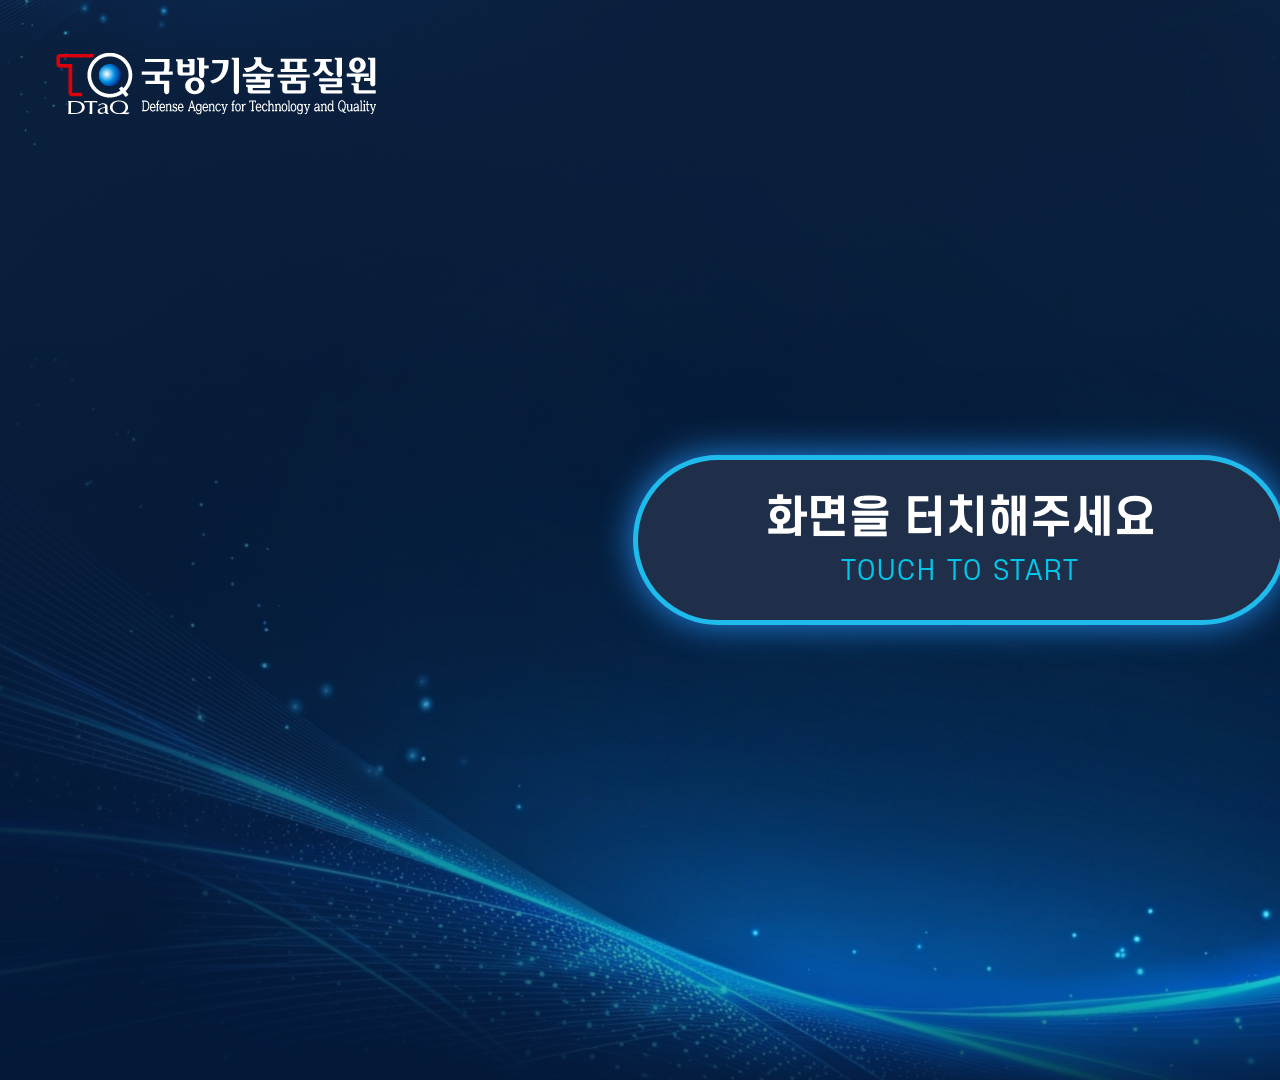
==== htdocs/index.html @ 65c1517c "update 261104 3" ====
<!DOCTYPE html>
<html lang="ko">
<head>
    <meta charset="UTF-8">
    <meta name="viewport" content="width=device-width, initial-scale=1.0">
    <title>국방기술품질원 - 직원 정보 검색 System</title>

    <!-- Stylesheets -->
    <link rel="stylesheet" href="include/css/common.css">
    <link rel="stylesheet" href="include/css/index.css?v=20261103-employee">

    <!-- JavaScript Libraries -->
    <script src="include/js/lib/jquery.min.js"></script>
    <script src="include/js/lib/hangul.js"></script>
    <script src="include/js/lib/swiper-bundle.min.js"></script>
    <script src="include/js/comm.js"></script>
    <script src="include/js/index.js?v=20261104-led"></script>
    <script src="include/js/business.js?v=20261104-led"></script>
    <script src="include/js/kiosk.js"></script>
    <link rel="stylesheet" href="include/css/kiosk.css">
    <link rel="stylesheet" href="include/css/business.css">
    <script src="include/js/led-bridge.js?v=20261104-wep"></script>
</head>
<body>

    <div class="main_cont">

        <!-- Hidden Global Input to sync search query across views -->
        <input type="hidden" id="global-search-input" value="">

        <!-- ============================================================
             SCREEN 1: LANDING PAGE (0.png)
             ============================================================ -->
        <section id="page-standby" class="page-container active" aria-label="대기화면">
            <button id="standby-start" type="button">
                <span class="standby-title">화면을 터치해주세요</span>
                <span class="standby-subtitle" lang="en">TOUCH TO START</span>
            </button>
            <div id="welcome-screen" hidden aria-label="웰컴화면">
                <div class="welcome-content">
                    <p class="welcome-subtitle" lang="en"></p>
                    <h1 class="welcome-title"></h1>
                    <p class="welcome-message"></p>
                </div>
                <div class="welcome-schedule">
                    <p class="welcome-schedule-title"></p>
                    <p class="welcome-schedule-text"></p>
                </div>
            </div>
        </section>
        <div id="page-landing" class="page-container">
            <!-- Top Header Logo -->
            <div class="landing-header">
                <div class="header-brand">
                    <img src="images/img_logo.png" alt="국방기술품질원" class="brand-logo-img">
                </div>
            </div>

            <!-- Central Title -->
            <div class="landing-title-box">
                <h1 class="landing-title">원하시는 검색을 선택해주세요.</h1>
            </div>

            <!-- 3 Feature Cards -->
            <div class="landing-cards-wrap">
                <!-- Card 1: Employee Search -->
                <div class="card-item" id="card-emp-search">
                    <div class="card-info">
                        <h2 class="card-title">직원 정보 검색</h2>
                        <p class="card-desc">성명 · 부서 · 담당업무로<br>검색합니다.</p>
                    </div>
                    <div class="card-img-wrap">
                        <img src="images/0_img_1.png" alt="직원 정보 검색">
                    </div>
                </div>

                <!-- Card 2: Main Project Search -->
                <div class="card-item" id="card-proj-search">
                    <div class="card-info">
                        <h2 class="card-title">주요 사업 검색</h2>
                        <p class="card-desc">주요사업 · 진행 현황을<br>검색합니다.</p>
                    </div>
                    <div class="card-img-wrap">
                        <img src="images/0_img_2.png" alt="주요 사업 검색">
                    </div>
                </div>

                <!-- Card 3: AI Search -->
                <div class="card-item" id="card-ai-search">
                    <div class="card-info">
                        <h2 class="card-title">AI 검색</h2>
                        <p class="card-desc">AI가 함께 원하는 정보를<br>찾습니다.</p>
                    </div>
                    <div class="card-img-wrap">
                        <img src="images/0_img_3.png" alt="AI 검색">
                    </div>
                </div>
            </div>
        </div>


        <!-- ============================================================
             SCREEN 2: SEARCH INPUT MODE PAGE WITH VIRTUAL KEYBOARD (A-2, A-3)
             ============================================================ -->
        <div id="page-search" class="page-container">
            <!-- App Header -->
            <header class="app-header">
                <div class="header-brand">
                    <img src="images/img_logo.png" alt="국방기술품질원" class="brand-logo-img">
                </div>
                <h2 class="header-title">직원 정보 검색</h2>
                <button class="btn-home">
                    <img src="images/ico_home.svg" alt="처음으로" class="btn-home-icon">
                    처음으로
                </button>
            </header>

            <!-- Body Grid -->
            <div class="page-content-wrapper">
                <!-- Left Main Section (Search Guide + Keyboard) -->
                <div class="main-section">
                    <div class="search-guide-box">
                        <h2 class="search-guide-title" id="search-guide-title"><span>성명, 사번, 부서명</span>으로 검색하세요</h2>
                        <p class="search-guide-sub" id="search-guide-sub">부서를 선택하시면 <span>부서별 검색</span>을 하실 수 있습니다.</p>
                    </div>

                    <!-- Floating Dark Virtual Keyboard -->
                    <div class="virtual-keyboard-modal">
                        <div class="vk-close-btn" id="vk-close-btn-search">✕</div>

                        <!-- Row 1: Numbers -->
                        <div class="vk-row vk-row-1">
                            <button class="vk-key" data-key="1">1</button>
                            <button class="vk-key" data-key="2">2</button>
                            <button class="vk-key" data-key="3">3</button>
                            <button class="vk-key" data-key="4">4</button>
                            <button class="vk-key" data-key="5">5</button>
                            <button class="vk-key" data-key="6">6</button>
                            <button class="vk-key" data-key="7">7</button>
                            <button class="vk-key" data-key="8">8</button>
                            <button class="vk-key" data-key="9">9</button>
                            <button class="vk-key" data-key="0">0</button>
                        </div>

                        <!-- Row 2: Korean Row 1 -->
                        <div class="vk-row vk-row-2">
                            <button class="vk-key" data-key="ㅂ">ㅂ</button>
                            <button class="vk-key" data-key="ㅈ">ㅈ</button>
                            <button class="vk-key" data-key="ㄷ">ㄷ</button>
                            <button class="vk-key" data-key="ㄱ">ㄱ</button>
                            <button class="vk-key" data-key="ㅅ">ㅅ</button>
                            <button class="vk-key" data-key="ㅛ">ㅛ</button>
                            <button class="vk-key" data-key="ㅕ">ㅕ</button>
                            <button class="vk-key" data-key="ㅑ">ㅑ</button>
                            <button class="vk-key" data-key="ㅐ">ㅐ</button>
                            <button class="vk-key" data-key="ㅔ">ㅔ</button>
                        </div>

                        <!-- Row 3: Korean Row 2 -->
                        <div class="vk-row vk-row-3">
                            <button class="vk-key" data-key="ㅁ">ㅁ</button>
                            <button class="vk-key" data-key="ㄴ">ㄴ</button>
                            <button class="vk-key" data-key="ㅇ">ㅇ</button>
                            <button class="vk-key" data-key="ㄹ">ㄹ</button>
                            <button class="vk-key" data-key="ㅎ">ㅎ</button>
                            <button class="vk-key" data-key="ㅗ">ㅗ</button>
                            <button class="vk-key" data-key="ㅓ">ㅓ</button>
                            <button class="vk-key" data-key="ㅏ">ㅏ</button>
                            <button class="vk-key" data-key="ㅣ">ㅣ</button>
                        </div>

                        <!-- Row 4: Korean Row 3 + Backspace -->
                        <div class="vk-row vk-row-4">
                            <button class="vk-key" data-key="ㅋ">ㅋ</button>
                            <button class="vk-key" data-key="ㅌ">ㅌ</button>
                            <button class="vk-key" data-key="ㅊ">ㅊ</button>
                            <button class="vk-key" data-key="ㅍ">ㅍ</button>
                            <button class="vk-key" data-key="ㅠ">ㅠ</button>
                            <button class="vk-key" data-key="ㅜ">ㅜ</button>
                            <button class="vk-key" data-key="ㅡ">ㅡ</button>
                            <button class="vk-key btn-vk-delete" data-action="delete">
                                <img src="images/keyboard_search_clear.svg" alt="" class="vk-key-icon"> 지우기
                            </button>
                        </div>

                        <!-- Row 5: Double consonants + Search -->
                        <div class="vk-row vk-row-5 vk-row-5-ko">
                            <button class="vk-key wide-key btn-vk-lang" id="vk-lang-toggle-1">한/영</button>
                            <button class="vk-key" data-key="ㅃ">ㅃ</button>
                            <button class="vk-key" data-key="ㅉ">ㅉ</button>
                            <button class="vk-key" data-key="ㄸ">ㄸ</button>
                            <button class="vk-key" data-key="ㄲ">ㄲ</button>
                            <button class="vk-key" data-key="ㅆ">ㅆ</button>
                            <button class="vk-key" data-key="ㅒ">ㅒ</button>
                            <button class="vk-key" data-key="ㅖ">ㅖ</button>
                            <button class="vk-key btn-vk-search" data-action="search">
                                <img src="images/keyboard_search_icon.svg" alt="" class="vk-key-icon"> 검색
                            </button>
                        </div>

                        <!-- Row 5 (English): Lang + Symbols/Space + Search -->
                        <div class="vk-row vk-row-5 vk-row-5-en" style="display: none;">
                            <button class="vk-key wide-key btn-vk-lang">한/영</button>
                            <button class="vk-key" data-key=".">.</button>
                            <button class="vk-key" data-key="-">-</button>
                            <button class="vk-key btn-vk-space" data-key=" ">SPACE</button>
                            <button class="vk-key" data-key="@">@</button>
                            <button class="vk-key" data-key="_">_</button>
                            <button class="vk-key btn-vk-search" data-action="search">
                                <img src="images/keyboard_search_icon.svg" alt="" class="vk-key-icon"> 검색
                            </button>
                        </div>
                    </div>
                </div>

                <!-- Right Sidebar Section -->
                <div class="sidebar-section">
                    <!-- Search Input Box -->
                    <div class="search-box-wrap trigger-keyboard-mode">
                        <input type="text" class="sync-search-input" value="" placeholder="성명, 사번, 부서명으로 검색하세요">
                        <button class="btn-search-clear" onclick="event.stopPropagation(); clearSearchInput();">
                            <img src="images/search_bt_clear.svg" alt="지우기" class="clear-icon">
                        </button>
                        <button class="btn-search-trigger" onclick="event.stopPropagation(); openSearchKeyboard(this);">
                            <img src="images/ico_search.svg" alt="검색" class="search-icon">
                        </button>
                    </div>

                    <!-- Custom Department Dropdown (A-2-bt.png) -->
                    <div class="dept-dropdown-container">
                        <div class="dept-dropdown-header">
                            <span class="dept-dropdown-selected">전체부서</span>
                            <div class="dept-dropdown-btn">
                                <img src="images/ico_chevron_down.svg" class="icon-chevron" alt="선택">
                            </div>
                        </div>
                        <div class="dept-dropdown-list-wrap">
                            <div class="dept-dropdown-item active" data-dept="ALL">전체부서</div>
                            <div class="dept-dropdown-item" data-dept="원장실">원장실</div>
                            <div class="dept-dropdown-item" data-dept="감사실">감사실</div>
                            <div class="dept-dropdown-item" data-dept="(부설)국방기술진흥연구소">(부설)국방기술진흥연구소</div>
                            <div class="dept-dropdown-item" data-dept="안전혁신실">안전혁신실</div>
                            <div class="dept-dropdown-item" data-dept="법무실">법무실</div>
                            <div class="dept-dropdown-item" data-dept="정책기획부">정책기획부</div>
                            <div class="dept-dropdown-item" data-dept="정책기획실">정책기획실</div>
                            <div class="dept-dropdown-item" data-dept="조직인사실">조직인사실</div>
                            <div class="dept-dropdown-item" data-dept="계획예산실">계획예산실</div>
                            <div class="dept-dropdown-item" data-dept="대외협력실">대외협력실</div>
                            <div class="dept-dropdown-item" data-dept="경영관리부">경영관리부</div>
                            <div class="dept-dropdown-item" data-dept="총무복지팀">총무복지팀</div>
                            <div class="dept-dropdown-item" data-dept="재무회계팀">재무회계팀</div>
                            <div class="dept-dropdown-item" data-dept="건설자산팀">건설자산팀</div>
                            <div class="dept-dropdown-item" data-dept="시설관리팀">시설관리팀</div>
                            <div class="dept-dropdown-item" data-dept="정보보안안전부">정보보안안전부</div>
                            <div class="dept-dropdown-item" data-dept="정보체계팀">정보체계팀</div>
                            <div class="dept-dropdown-item" data-dept="정보보안팀">정보보안팀</div>
                            <div class="dept-dropdown-item" data-dept="안전보건팀">안전보건팀</div>
                            <div class="dept-dropdown-item" data-dept="기술연구본부">기술연구본부</div>
                            <div class="dept-dropdown-item" data-dept="기술기획실">기술기획실</div>
                            <div class="dept-dropdown-item" data-dept="표준연구실">표준연구실</div>
                            <div class="dept-dropdown-item" data-dept="첨단미래기술센터">첨단미래기술센터</div>
                            <div class="dept-dropdown-item" data-dept="방위산업기술보호센터">방위산업기술보호센터</div>
                            <div class="dept-dropdown-item" data-dept="국방신뢰성연구센터">국방신뢰성연구센터</div>
                            <div class="dept-dropdown-item" data-dept="국방종합시험센터">국방종합시험센터</div>
                            <div class="dept-dropdown-item" data-dept="품질연구본부">품질연구본부</div>
                            <div class="dept-dropdown-item" data-dept="품질기획실">품질기획실</div>
                            <div class="dept-dropdown-item" data-dept="대군기술지원실">대군기술지원실</div>
                            <div class="dept-dropdown-item" data-dept="성능개량연구실">성능개량연구실</div>
                            <div class="dept-dropdown-item" data-dept="공급망관리연구실">공급망관리연구실</div>
                            <div class="dept-dropdown-item" data-dept="체계지원단">체계지원단</div>
                            <div class="dept-dropdown-item" data-dept="지휘정찰센터">지휘정찰센터</div>
                            <div class="dept-dropdown-item" data-dept="기동화력센터">기동화력센터</div>
                            <div class="dept-dropdown-item" data-dept="유도탄약센터">유도탄약센터</div>
                            <div class="dept-dropdown-item" data-dept="함정센터">함정센터</div>
                            <div class="dept-dropdown-item" data-dept="항공센터">항공센터</div>
                            <div class="dept-dropdown-item" data-dept="감항인증연구센터">감항인증연구센터</div>
                        </div>
                    </div>

                    <!-- Organization Tree Card -->
                    <div class="org-tree-card">
                        <div class="org-tree-title">조직도</div>
                        <div class="org-tree-content">
                            <!-- Root Node -->
                            <div class="tree-root-item active" data-dept="ALL">
                                <img src="images/ico_org_1.svg" class="tree-root-icon" alt="">
                                <span class="tree-root-text">국방기술품질원</span>
                            </div>
                            <!-- Direct units under 원장 (Terminates here) -->
                            <div class="tree-branch-group">
                                <div class="tree-leaf-item" data-dept="원장실">
                                    <span class="tree-line"></span>
                                    <img src="images/ico_org_3.svg" class="tree-node-icon" alt="">
                                    <span class="tree-text">원장실</span>
                                </div>
                                <div class="tree-leaf-item" data-dept="감사실">
                                    <span class="tree-line"></span>
                                    <img src="images/ico_org_3.svg" class="tree-node-icon" alt="">
                                    <span class="tree-text">감사실</span>
                                </div>
                                <div class="tree-leaf-item" data-dept="(부설)국방기술진흥연구소">
                                    <span class="tree-line"></span>
                                    <img src="images/ico_org_3.svg" class="tree-node-icon" alt="">
                                    <span class="tree-text">(부설)국방기술진흥연구소</span>
                                </div>
                                <div class="tree-leaf-item" data-dept="안전혁신실">
                                    <span class="tree-line"></span>
                                    <img src="images/ico_org_3.svg" class="tree-node-icon" alt="">
                                    <span class="tree-text">안전혁신실</span>
                                </div>
                                <div class="tree-leaf-item" data-dept="법무실">
                                    <span class="tree-line"></span>
                                    <img src="images/ico_org_3.svg" class="tree-node-icon" alt="">
                                    <span class="tree-text">법무실</span>
                                </div>
                            </div>

                            <!-- 정책기획부 (Top-level separate) -->
                            <div class="tree-folder-node expanded">
                                <div class="tree-folder-header" data-dept="정책기획부">
                                    <span class="tree-toggle-arrow">▼</span>
                                    <img src="images/ico_org_2.svg" class="tree-node-icon" alt="">
                                    <span class="tree-text">정책기획부</span>
                                </div>
                                <div class="tree-folder-children">
                                    <div class="tree-leaf-item" data-dept="정책기획실">
                                        <span class="tree-line"></span>
                                        <img src="images/ico_org_3.svg" class="tree-node-icon" alt="">
                                        <span class="tree-text">정책기획실</span>
                                    </div>
                                    <div class="tree-leaf-item" data-dept="조직인사실">
                                        <span class="tree-line"></span>
                                        <img src="images/ico_org_3.svg" class="tree-node-icon" alt="">
                                        <span class="tree-text">조직인사실</span>
                                    </div>
                                    <div class="tree-leaf-item" data-dept="계획예산실">
                                        <span class="tree-line"></span>
                                        <img src="images/ico_org_3.svg" class="tree-node-icon" alt="">
                                        <span class="tree-text">계획예산실</span>
                                    </div>
                                    <div class="tree-leaf-item" data-dept="대외협력실">
                                        <span class="tree-line"></span>
                                        <img src="images/ico_org_3.svg" class="tree-node-icon" alt="">
                                        <span class="tree-text">대외협력실</span>
                                    </div>
                                </div>
                            </div>

                            <!-- 경영관리부 (Top-level separate) -->
                            <div class="tree-folder-node expanded">
                                <div class="tree-folder-header" data-dept="경영관리부">
                                    <span class="tree-toggle-arrow">▼</span>
                                    <img src="images/ico_org_2.svg" class="tree-node-icon" alt="">
                                    <span class="tree-text">경영관리부</span>
                                </div>
                                <div class="tree-folder-children">
                                    <div class="tree-leaf-item" data-dept="총무복지팀">
                                        <span class="tree-line"></span>
                                        <img src="images/ico_org_3.svg" class="tree-node-icon" alt="">
                                        <span class="tree-text">총무복지팀</span>
                                    </div>
                                    <div class="tree-leaf-item" data-dept="재무회계팀">
                                        <span class="tree-line"></span>
                                        <img src="images/ico_org_3.svg" class="tree-node-icon" alt="">
                                        <span class="tree-text">재무회계팀</span>
                                    </div>
                                    <div class="tree-leaf-item" data-dept="건설자산팀">
                                        <span class="tree-line"></span>
                                        <img src="images/ico_org_3.svg" class="tree-node-icon" alt="">
                                        <span class="tree-text">건설자산팀</span>
                                    </div>
                                    <div class="tree-leaf-item" data-dept="시설관리팀">
                                        <span class="tree-line"></span>
                                        <img src="images/ico_org_3.svg" class="tree-node-icon" alt="">
                                        <span class="tree-text">시설관리팀</span>
                                    </div>
                                </div>
                            </div>

                            <!-- 정보보안안전부 (Top-level separate) -->
                            <div class="tree-folder-node expanded">
                                <div class="tree-folder-header" data-dept="정보보안안전부">
                                    <span class="tree-toggle-arrow">▼</span>
                                    <img src="images/ico_org_2.svg" class="tree-node-icon" alt="">
                                    <span class="tree-text">정보보안안전부</span>
                                </div>
                                <div class="tree-folder-children">
                                    <div class="tree-leaf-item" data-dept="정보체계팀">
                                        <span class="tree-line"></span>
                                        <img src="images/ico_org_3.svg" class="tree-node-icon" alt="">
                                        <span class="tree-text">정보체계팀</span>
                                    </div>
                                    <div class="tree-leaf-item" data-dept="정보보안팀">
                                        <span class="tree-line"></span>
                                        <img src="images/ico_org_3.svg" class="tree-node-icon" alt="">
                                        <span class="tree-text">정보보안팀</span>
                                    </div>
                                    <div class="tree-leaf-item" data-dept="안전보건팀">
                                        <span class="tree-line"></span>
                                        <img src="images/ico_org_3.svg" class="tree-node-icon" alt="">
                                        <span class="tree-text">안전보건팀</span>
                                    </div>
                                </div>
                            </div>

                            <!-- 기술연구본부 (Top-level separate) -->
                            <div class="tree-folder-node expanded">
                                <div class="tree-folder-header" data-dept="기술연구본부">
                                    <span class="tree-toggle-arrow">▼</span>
                                    <img src="images/ico_org_2.svg" class="tree-node-icon" alt="">
                                    <span class="tree-text">기술연구본부</span>
                                </div>
                                <div class="tree-folder-children">
                                    <div class="tree-leaf-item" data-dept="기술기획실">
                                        <span class="tree-line"></span>
                                        <img src="images/ico_org_3.svg" class="tree-node-icon" alt="">
                                        <span class="tree-text">기술기획실</span>
                                    </div>
                                    <div class="tree-leaf-item" data-dept="표준연구실">
                                        <span class="tree-line"></span>
                                        <img src="images/ico_org_3.svg" class="tree-node-icon" alt="">
                                        <span class="tree-text">표준연구실</span>
                                    </div>

                                    <!-- 첨단미래기술센터 -->
                                    <div class="tree-folder-node expanded">
                                        <div class="tree-folder-header" data-dept="첨단미래기술센터">
                                            <span class="tree-toggle-arrow">▼</span>
                                            <img src="images/ico_org_2.svg" class="tree-node-icon" alt="">
                                            <span class="tree-text">첨단미래기술센터</span>
                                        </div>
                                        <div class="tree-folder-children">
                                            <div class="tree-leaf-item" data-dept="우주위성팀">
                                                <span class="tree-line"></span>
                                                <img src="images/ico_org_3.svg" class="tree-node-icon" alt="">
                                                <span class="tree-text">우주위성팀</span>
                                            </div>
                                            <div class="tree-leaf-item" data-dept="지능SW팀">
                                                <span class="tree-line"></span>
                                                <img src="images/ico_org_3.svg" class="tree-node-icon" alt="">
                                                <span class="tree-text">지능SW팀</span>
                                            </div>
                                            <div class="tree-leaf-item" data-dept="첨단기술팀">
                                                <span class="tree-line"></span>
                                                <img src="images/ico_org_3.svg" class="tree-node-icon" alt="">
                                                <span class="tree-text">첨단기술팀</span>
                                            </div>
                                        </div>
                                    </div>

                                    <!-- 방위산업기술보호센터 -->
                                    <div class="tree-folder-node expanded">
                                        <div class="tree-folder-header" data-dept="방위산업기술보호센터">
                                            <span class="tree-toggle-arrow">▼</span>
                                            <img src="images/ico_org_2.svg" class="tree-node-icon" alt="">
                                            <span class="tree-text">방위산업기술보호센터</span>
                                        </div>
                                        <div class="tree-folder-children">
                                            <div class="tree-leaf-item" data-dept="기술통제연구팀">
                                                <span class="tree-line"></span>
                                                <img src="images/ico_org_3.svg" class="tree-node-icon" alt="">
                                                <span class="tree-text">기술통제연구팀</span>
                                            </div>
                                            <div class="tree-leaf-item" data-dept="기술침해분석팀">
                                                <span class="tree-line"></span>
                                                <img src="images/ico_org_3.svg" class="tree-node-icon" alt="">
                                                <span class="tree-text">기술침해분석팀</span>
                                            </div>
                                            <div class="tree-leaf-item" data-dept="기술보호조사팀">
                                                <span class="tree-line"></span>
                                                <img src="images/ico_org_3.svg" class="tree-node-icon" alt="">
                                                <span class="tree-text">기술보호조사팀</span>
                                            </div>
                                        </div>
                                    </div>

                                    <!-- 국방신뢰성연구센터 -->
                                    <div class="tree-folder-node expanded">
                                        <div class="tree-folder-header" data-dept="국방신뢰성연구센터">
                                            <span class="tree-toggle-arrow">▼</span>
                                            <img src="images/ico_org_2.svg" class="tree-node-icon" alt="">
                                            <span class="tree-text">국방신뢰성연구센터</span>
                                        </div>
                                        <div class="tree-folder-children">
                                            <div class="tree-leaf-item" data-dept="RAM분석팀">
                                                <span class="tree-line"></span>
                                                <img src="images/ico_org_3.svg" class="tree-node-icon" alt="">
                                                <span class="tree-text">RAM분석팀</span>
                                            </div>
                                            <div class="tree-leaf-item" data-dept="신뢰성시험분석팀">
                                                <span class="tree-line"></span>
                                                <img src="images/ico_org_3.svg" class="tree-node-icon" alt="">
                                                <span class="tree-text">신뢰성시험분석팀</span>
                                            </div>
                                            <div class="tree-leaf-item" data-dept="유도탄수명분석팀">
                                                <span class="tree-line"></span>
                                                <img src="images/ico_org_3.svg" class="tree-node-icon" alt="">
                                                <span class="tree-text">유도탄수명분석팀</span>
                                            </div>
                                            <div class="tree-leaf-item" data-dept="이화학시험분석팀">
                                                <span class="tree-line"></span>
                                                <img src="images/ico_org_3.svg" class="tree-node-icon" alt="">
                                                <span class="tree-text">이화학시험분석팀</span>
                                            </div>
                                        </div>
                                    </div>

                                    <!-- 국방종합시험센터 -->
                                    <div class="tree-folder-node expanded">
                                        <div class="tree-folder-header" data-dept="국방종합시험센터">
                                            <span class="tree-toggle-arrow">▼</span>
                                            <img src="images/ico_org_2.svg" class="tree-node-icon" alt="">
                                            <span class="tree-text">국방종합시험센터</span>
                                        </div>
                                        <div class="tree-folder-children">
                                            <div class="tree-leaf-item" data-dept="안전기획팀">
                                                <span class="tree-line"></span>
                                                <img src="images/ico_org_3.svg" class="tree-node-icon" alt="">
                                                <span class="tree-text">안전기획팀</span>
                                            </div>
                                            <div class="tree-leaf-item" data-dept="시험평가1팀">
                                                <span class="tree-line"></span>
                                                <img src="images/ico_org_3.svg" class="tree-node-icon" alt="">
                                                <span class="tree-text">시험평가1팀</span>
                                            </div>
                                            <div class="tree-leaf-item" data-dept="시험평가2팀">
                                                <span class="tree-line"></span>
                                                <img src="images/ico_org_3.svg" class="tree-node-icon" alt="">
                                                <span class="tree-text">시험평가2팀</span>
                                            </div>
                                            <div class="tree-leaf-item" data-dept="시험평가3팀">
                                                <span class="tree-line"></span>
                                                <img src="images/ico_org_3.svg" class="tree-node-icon" alt="">
                                                <span class="tree-text">시험평가3팀</span>
                                            </div>
                                        </div>
                                    </div>
                                </div>
                            </div>

                            <!-- 품질연구본부 (Top-level separate) -->
                            <div class="tree-folder-node expanded">
                                <div class="tree-folder-header" data-dept="품질연구본부">
                                    <span class="tree-toggle-arrow">▼</span>
                                    <img src="images/ico_org_2.svg" class="tree-node-icon" alt="">
                                    <span class="tree-text">품질연구본부</span>
                                </div>
                                <div class="tree-folder-children">
                                    <div class="tree-leaf-item" data-dept="품질기획실">
                                        <span class="tree-line"></span>
                                        <img src="images/ico_org_3.svg" class="tree-node-icon" alt="">
                                        <span class="tree-text">품질기획실</span>
                                    </div>
                                    <div class="tree-leaf-item" data-dept="대군기술지원실">
                                        <span class="tree-line"></span>
                                        <img src="images/ico_org_3.svg" class="tree-node-icon" alt="">
                                        <span class="tree-text">대군기술지원실</span>
                                    </div>
                                    <div class="tree-leaf-item" data-dept="성능개량연구실">
                                        <span class="tree-line"></span>
                                        <img src="images/ico_org_3.svg" class="tree-node-icon" alt="">
                                        <span class="tree-text">성능개량연구실</span>
                                    </div>
                                    <div class="tree-leaf-item" data-dept="공급망관리연구실">
                                        <span class="tree-line"></span>
                                        <img src="images/ico_org_3.svg" class="tree-node-icon" alt="">
                                        <span class="tree-text">공급망관리연구실</span>
                                    </div>
                                    <div class="tree-leaf-item" data-dept="체계지원단">
                                        <span class="tree-line"></span>
                                        <img src="images/ico_org_3.svg" class="tree-node-icon" alt="">
                                        <span class="tree-text">체계지원단</span>
                                    </div>

                                    <!-- 지휘정찰센터 -->
                                    <div class="tree-folder-node expanded">
                                        <div class="tree-folder-header" data-dept="지휘정찰센터">
                                            <span class="tree-toggle-arrow">▼</span>
                                            <img src="images/ico_org_2.svg" class="tree-node-icon" alt="">
                                            <span class="tree-text">지휘정찰센터</span>
                                        </div>
                                        <div class="tree-folder-children">
                                            <div class="tree-leaf-item" data-dept="우주지휘통신팀">
                                                <span class="tree-line"></span>
                                                <img src="images/ico_org_3.svg" class="tree-node-icon" alt="">
                                                <span class="tree-text">우주지휘통신팀</span>
                                            </div>
                                            <div class="tree-leaf-item" data-dept="감시정찰팀">
                                                <span class="tree-line"></span>
                                                <img src="images/ico_org_3.svg" class="tree-node-icon" alt="">
                                                <span class="tree-text">감시정찰팀</span>
                                            </div>
                                            <div class="tree-leaf-item" data-dept="전자광학팀">
                                                <span class="tree-line"></span>
                                                <img src="images/ico_org_3.svg" class="tree-node-icon" alt="">
                                                <span class="tree-text">전자광학팀</span>
                                            </div>
                                            <div class="tree-leaf-item" data-dept="통합전자팀">
                                                <span class="tree-line"></span>
                                                <img src="images/ico_org_3.svg" class="tree-node-icon" alt="">
                                                <span class="tree-text">통합전자팀</span>
                                            </div>
                                            <div class="tree-leaf-item" data-dept="첨단전력팀">
                                                <span class="tree-line"></span>
                                                <img src="images/ico_org_3.svg" class="tree-node-icon" alt="">
                                                <span class="tree-text">첨단전력팀</span>
                                            </div>
                                        </div>
                                    </div>

                                    <!-- 기동화력센터 -->
                                    <div class="tree-folder-node expanded">
                                        <div class="tree-folder-header" data-dept="기동화력센터">
                                            <span class="tree-toggle-arrow">▼</span>
                                            <img src="images/ico_org_2.svg" class="tree-node-icon" alt="">
                                            <span class="tree-text">기동화력센터</span>
                                        </div>
                                        <div class="tree-folder-children">
                                            <div class="tree-leaf-item" data-dept="전차팀">
                                                <span class="tree-line"></span>
                                                <img src="images/ico_org_3.svg" class="tree-node-icon" alt="">
                                                <span class="tree-text">전차팀</span>
                                            </div>
                                            <div class="tree-leaf-item" data-dept="장갑차팀">
                                                <span class="tree-line"></span>
                                                <img src="images/ico_org_3.svg" class="tree-node-icon" alt="">
                                                <span class="tree-text">장갑차팀</span>
                                            </div>
                                            <div class="tree-leaf-item" data-dept="화력장비팀">
                                                <span class="tree-line"></span>
                                                <img src="images/ico_org_3.svg" class="tree-node-icon" alt="">
                                                <span class="tree-text">화력장비팀</span>
                                            </div>
                                            <div class="tree-leaf-item" data-dept="지상장비팀">
                                                <span class="tree-line"></span>
                                                <img src="images/ico_org_3.svg" class="tree-node-icon" alt="">
                                                <span class="tree-text">지상장비팀</span>
                                            </div>
                                            <div class="tree-leaf-item" data-dept="지상장비부품팀">
                                                <span class="tree-line"></span>
                                                <img src="images/ico_org_3.svg" class="tree-node-icon" alt="">
                                                <span class="tree-text">지상장비부품팀</span>
                                            </div>
                                        </div>
                                    </div>

                                    <!-- 유도탄약센터 -->
                                    <div class="tree-folder-node expanded">
                                        <div class="tree-folder-header" data-dept="유도탄약센터">
                                            <span class="tree-toggle-arrow">▼</span>
                                            <img src="images/ico_org_2.svg" class="tree-node-icon" alt="">
                                            <span class="tree-text">유도탄약센터</span>
                                        </div>
                                        <div class="tree-folder-children">
                                            <div class="tree-leaf-item" data-dept="지상유도무기팀">
                                                <span class="tree-line"></span>
                                                <img src="images/ico_org_3.svg" class="tree-node-icon" alt="">
                                                <span class="tree-text">지상유도무기팀</span>
                                            </div>
                                            <div class="tree-leaf-item" data-dept="해상유도무기팀">
                                                <span class="tree-line"></span>
                                                <img src="images/ico_org_3.svg" class="tree-node-icon" alt="">
                                                <span class="tree-text">해상유도무기팀</span>
                                            </div>
                                            <div class="tree-leaf-item" data-dept="공중유도무기팀">
                                                <span class="tree-line"></span>
                                                <img src="images/ico_org_3.svg" class="tree-node-icon" alt="">
                                                <span class="tree-text">공중유도무기팀</span>
                                            </div>
                                        </div>
                                    </div>

                                    <!-- 함정센터 -->
                                    <div class="tree-folder-node expanded">
                                        <div class="tree-folder-header" data-dept="함정센터">
                                            <span class="tree-toggle-arrow">▼</span>
                                            <img src="images/ico_org_2.svg" class="tree-node-icon" alt="">
                                            <span class="tree-text">함정센터</span>
                                        </div>
                                        <div class="tree-folder-children">
                                            <div class="tree-leaf-item" data-dept="전투함팀">
                                                <span class="tree-line"></span>
                                                <img src="images/ico_org_3.svg" class="tree-node-icon" alt="">
                                                <span class="tree-text">전투함팀</span>
                                            </div>
                                            <div class="tree-leaf-item" data-dept="잠수함팀">
                                                <span class="tree-line"></span>
                                                <img src="images/ico_org_3.svg" class="tree-node-icon" alt="">
                                                <span class="tree-text">잠수함팀</span>
                                            </div>
                                            <div class="tree-leaf-item" data-dept="지원함팀">
                                                <span class="tree-line"></span>
                                                <img src="images/ico_org_3.svg" class="tree-node-icon" alt="">
                                                <span class="tree-text">지원함팀</span>
                                            </div>
                                            <div class="tree-leaf-item" data-dept="무인고속함팀">
                                                <span class="tree-line"></span>
                                                <img src="images/ico_org_3.svg" class="tree-node-icon" alt="">
                                                <span class="tree-text">무인고속함팀</span>
                                            </div>
                                        </div>
                                    </div>

                                    <!-- 항공센터 -->
                                    <div class="tree-folder-node expanded">
                                        <div class="tree-folder-header" data-dept="항공센터">
                                            <span class="tree-toggle-arrow">▼</span>
                                            <img src="images/ico_org_2.svg" class="tree-node-icon" alt="">
                                            <span class="tree-text">항공센터</span>
                                        </div>
                                        <div class="tree-folder-children">
                                            <div class="tree-leaf-item" data-dept="고정익팀">
                                                <span class="tree-line"></span>
                                                <img src="images/ico_org_3.svg" class="tree-node-icon" alt="">
                                                <span class="tree-text">고정익팀</span>
                                            </div>
                                            <div class="tree-leaf-item" data-dept="회전익팀">
                                                <span class="tree-line"></span>
                                                <img src="images/ico_org_3.svg" class="tree-node-icon" alt="">
                                                <span class="tree-text">회전익팀</span>
                                            </div>
                                            <div class="tree-leaf-item" data-dept="드론무인기팀">
                                                <span class="tree-line"></span>
                                                <img src="images/ico_org_3.svg" class="tree-node-icon" alt="">
                                                <span class="tree-text">드론무인기팀</span>
                                            </div>
                                        </div>
                                    </div>

                                    <!-- 감항인증연구센터 -->
                                    <div class="tree-folder-node expanded">
                                        <div class="tree-folder-header" data-dept="감항인증연구센터">
                                            <span class="tree-toggle-arrow">▼</span>
                                            <img src="images/ico_org_2.svg" class="tree-node-icon" alt="">
                                            <span class="tree-text">감항인증연구센터</span>
                                        </div>
                                        <div class="tree-folder-children">
                                            <div class="tree-leaf-item" data-dept="감항인증기획팀">
                                                <span class="tree-line"></span>
                                                <img src="images/ico_org_3.svg" class="tree-node-icon" alt="">
                                                <span class="tree-text">감항인증기획팀</span>
                                            </div>
                                            <div class="tree-leaf-item" data-dept="감항인증연구팀">
                                                <span class="tree-line"></span>
                                                <img src="images/ico_org_3.svg" class="tree-node-icon" alt="">
                                                <span class="tree-text">감항인증연구팀</span>
                                            </div>
                                        </div>
                                    </div>
                                </div>
                            </div>
                        </div>
                    </div>
                </div>
            </div>
        </div>


        <!-- ============================================================
             SCREEN 3: SEARCH RESULTS LIST PAGE (A-5, A-6, A-7, and A-4 with keyboard)
             ============================================================ -->
        <div id="page-list" class="page-container">
            <!-- App Header -->
            <header class="app-header">
                <div class="header-brand">
                    <img src="images/img_logo.png" alt="국방기술품질원" class="brand-logo-img">
                </div>
                <h2 class="header-title">직원 정보 검색</h2>
                <button class="btn-home">
                    <img src="images/ico_home.svg" alt="처음으로" class="btn-home-icon">
                    처음으로
                </button>
            </header>

            <!-- Body Grid -->
            <div class="page-content-wrapper">
                <!-- Left Main Section -->
                <div class="main-section" style="position: relative;">
                    <div class="main-list-card">
                        <div class="list-top-bar">
                            <div class="list-dept-name" id="list-dept-heading">국방기술품질원</div>
                            <div class="list-result-count">검색결과 (<span id="result-count">15</span>명)</div>
                        </div>

                        <!-- Table Header -->
                        <div class="table-header">
                            <div class="col-name" id="th-col-1">성명</div>
                            <div class="col-id" id="th-col-2">사번</div>
                            <div class="col-dept" id="th-col-3">부서명</div>
                            <div class="col-pos" id="th-col-4">직책</div>
                            <div class="col-arrow"></div>
                        </div>

                        <!-- Swiper List Container (7 fixed slots) -->
                        <div class="swiper-container-wrap">
                            <div class="swiper emp-swiper" id="emp-swiper">
                                <div class="swiper-wrapper" id="emp-swiper-wrapper">
                                    <!-- Dynamic Swiper Slides with 7 slots each -->
                                </div>
                            </div>
                        </div>

                        <!-- Swiper Pagination Controls -->
                        <div class="list-pagination-bar">
                            <button class="pg-btn" id="btn-prev-page">
                                <img src="images/ico_page_l.svg" alt="이전" class="pg-icon">
                            </button>
                            <div class="pg-indicator" id="page-indicator">1/2</div>
                            <button class="pg-btn" id="btn-next-page">
                                <img src="images/ico_page_r.svg" alt="다음" class="pg-icon">
                            </button>
                        </div>
                    </div>

                    <!-- Overlay Virtual Keyboard on List View (A-4.png) -->
                    <div class="virtual-keyboard-modal list-vk-overlay" id="list-vk-modal" style="display: none;">
                        <div class="vk-close-btn" id="vk-close-btn-list">✕</div>

                        <!-- Row 1: Numbers -->
                        <div class="vk-row vk-row-1">
                            <button class="vk-key" data-key="1">1</button>
                            <button class="vk-key" data-key="2">2</button>
                            <button class="vk-key" data-key="3">3</button>
                            <button class="vk-key" data-key="4">4</button>
                            <button class="vk-key" data-key="5">5</button>
                            <button class="vk-key" data-key="6">6</button>
                            <button class="vk-key" data-key="7">7</button>
                            <button class="vk-key" data-key="8">8</button>
                            <button class="vk-key" data-key="9">9</button>
                            <button class="vk-key" data-key="0">0</button>
                        </div>

                        <!-- Row 2 -->
                        <div class="vk-row vk-row-2">
                            <button class="vk-key" data-key="ㅂ">ㅂ</button>
                            <button class="vk-key" data-key="ㅈ">ㅈ</button>
                            <button class="vk-key" data-key="ㄷ">ㄷ</button>
                            <button class="vk-key" data-key="ㄱ">ㄱ</button>
                            <button class="vk-key" data-key="ㅅ">ㅅ</button>
                            <button class="vk-key" data-key="ㅛ">ㅛ</button>
                            <button class="vk-key" data-key="ㅕ">ㅕ</button>
                            <button class="vk-key" data-key="ㅑ">ㅑ</button>
                            <button class="vk-key" data-key="ㅐ">ㅐ</button>
                            <button class="vk-key" data-key="ㅔ">ㅔ</button>
                        </div>

                        <!-- Row 3 -->
                        <div class="vk-row vk-row-3">
                            <button class="vk-key" data-key="ㅁ">ㅁ</button>
                            <button class="vk-key" data-key="ㄴ">ㄴ</button>
                            <button class="vk-key" data-key="ㅇ">ㅇ</button>
                            <button class="vk-key" data-key="ㄹ">ㄹ</button>
                            <button class="vk-key" data-key="ㅎ">ㅎ</button>
                            <button class="vk-key" data-key="ㅗ">ㅗ</button>
                            <button class="vk-key" data-key="ㅓ">ㅓ</button>
                            <button class="vk-key" data-key="ㅏ">ㅏ</button>
                            <button class="vk-key" data-key="ㅣ">ㅣ</button>
                        </div>

                        <!-- Row 4 -->
                        <div class="vk-row vk-row-4">
                            <button class="vk-key" data-key="ㅋ">ㅋ</button>
                            <button class="vk-key" data-key="ㅌ">ㅌ</button>
                            <button class="vk-key" data-key="ㅊ">ㅊ</button>
                            <button class="vk-key" data-key="ㅍ">ㅍ</button>
                            <button class="vk-key" data-key="ㅠ">ㅠ</button>
                            <button class="vk-key" data-key="ㅜ">ㅜ</button>
                            <button class="vk-key" data-key="ㅡ">ㅡ</button>
                            <button class="vk-key btn-vk-delete" data-action="delete">
                                <img src="images/keyboard_search_clear.svg" alt="" class="vk-key-icon"> 지우기
                            </button>
                        </div>

                        <!-- Row 5: Double consonants + Search -->
                        <div class="vk-row vk-row-5 vk-row-5-ko">
                            <button class="vk-key wide-key btn-vk-lang" id="vk-lang-toggle-2">한/영</button>
                            <button class="vk-key" data-key="ㅃ">ㅃ</button>
                            <button class="vk-key" data-key="ㅉ">ㅉ</button>
                            <button class="vk-key" data-key="ㄸ">ㄸ</button>
                            <button class="vk-key" data-key="ㄲ">ㄲ</button>
                            <button class="vk-key" data-key="ㅆ">ㅆ</button>
                            <button class="vk-key" data-key="ㅒ">ㅒ</button>
                            <button class="vk-key" data-key="ㅖ">ㅖ</button>
                            <button class="vk-key btn-vk-search" data-action="search">
                                <img src="images/keyboard_search_icon.svg" alt="" class="vk-key-icon"> 검색
                            </button>
                        </div>

                        <!-- Row 5 (English): Lang + Symbols/Space + Search -->
                        <div class="vk-row vk-row-5 vk-row-5-en" style="display: none;">
                            <button class="vk-key wide-key btn-vk-lang">한/영</button>
                            <button class="vk-key" data-key=".">.</button>
                            <button class="vk-key" data-key="-">-</button>
                            <button class="vk-key btn-vk-space" data-key=" ">SPACE</button>
                            <button class="vk-key" data-key="@">@</button>
                            <button class="vk-key" data-key="_">_</button>
                            <button class="vk-key btn-vk-search" data-action="search">
                                <img src="images/keyboard_search_icon.svg" alt="" class="vk-key-icon"> 검색
                            </button>
                        </div>
                    </div>
                </div>

                <!-- Right Sidebar Section -->
                <div class="sidebar-section">
                    <!-- Search Box -->
                    <div class="search-box-wrap trigger-keyboard-mode">
                        <input type="text" class="sync-search-input" value="" placeholder="성명, 사번, 부서명으로 검색하세요">
                        <button class="btn-search-clear" onclick="event.stopPropagation(); clearSearchInput();">
                            <img src="images/search_bt_clear.svg" alt="지우기" class="clear-icon">
                        </button>
                        <button class="btn-search-trigger" onclick="event.stopPropagation(); openSearchKeyboard(this);">
                            <img src="images/ico_search.svg" alt="검색" class="search-icon">
                        </button>
                    </div>

                    <!-- Custom Department Dropdown -->
                    <div class="dept-dropdown-container">
                        <div class="dept-dropdown-header">
                            <span class="dept-dropdown-selected">전체부서</span>
                            <div class="dept-dropdown-btn">
                                <img src="images/ico_chevron_down.svg" class="icon-chevron" alt="선택">
                            </div>
                        </div>
                        <div class="dept-dropdown-list-wrap">
                            <div class="dept-dropdown-item active" data-dept="ALL">전체부서</div>
                            <div class="dept-dropdown-item" data-dept="원장실">원장실</div>
                            <div class="dept-dropdown-item" data-dept="감사실">감사실</div>
                            <div class="dept-dropdown-item" data-dept="(부설)국방기술진흥연구소">(부설)국방기술진흥연구소</div>
                            <div class="dept-dropdown-item" data-dept="안전혁신실">안전혁신실</div>
                            <div class="dept-dropdown-item" data-dept="법무실">법무실</div>
                            <div class="dept-dropdown-item" data-dept="정책기획부">정책기획부</div>
                            <div class="dept-dropdown-item" data-dept="정책기획실">정책기획실</div>
                            <div class="dept-dropdown-item" data-dept="조직인사실">조직인사실</div>
                            <div class="dept-dropdown-item" data-dept="계획예산실">계획예산실</div>
                            <div class="dept-dropdown-item" data-dept="대외협력실">대외협력실</div>
                            <div class="dept-dropdown-item" data-dept="경영관리부">경영관리부</div>
                            <div class="dept-dropdown-item" data-dept="총무복지팀">총무복지팀</div>
                            <div class="dept-dropdown-item" data-dept="재무회계팀">재무회계팀</div>
                            <div class="dept-dropdown-item" data-dept="건설자산팀">건설자산팀</div>
                            <div class="dept-dropdown-item" data-dept="시설관리팀">시설관리팀</div>
                            <div class="dept-dropdown-item" data-dept="정보보안안전부">정보보안안전부</div>
                            <div class="dept-dropdown-item" data-dept="정보체계팀">정보체계팀</div>
                            <div class="dept-dropdown-item" data-dept="정보보안팀">정보보안팀</div>
                            <div class="dept-dropdown-item" data-dept="안전보건팀">안전보건팀</div>
                            <div class="dept-dropdown-item" data-dept="기술연구본부">기술연구본부</div>
                            <div class="dept-dropdown-item" data-dept="기술기획실">기술기획실</div>
                            <div class="dept-dropdown-item" data-dept="표준연구실">표준연구실</div>
                            <div class="dept-dropdown-item" data-dept="첨단미래기술센터">첨단미래기술센터</div>
                            <div class="dept-dropdown-item" data-dept="방위산업기술보호센터">방위산업기술보호센터</div>
                            <div class="dept-dropdown-item" data-dept="국방신뢰성연구센터">국방신뢰성연구센터</div>
                            <div class="dept-dropdown-item" data-dept="국방종합시험센터">국방종합시험센터</div>
                            <div class="dept-dropdown-item" data-dept="품질연구본부">품질연구본부</div>
                            <div class="dept-dropdown-item" data-dept="품질기획실">품질기획실</div>
                            <div class="dept-dropdown-item" data-dept="대군기술지원실">대군기술지원실</div>
                            <div class="dept-dropdown-item" data-dept="성능개량연구실">성능개량연구실</div>
                            <div class="dept-dropdown-item" data-dept="공급망관리연구실">공급망관리연구실</div>
                            <div class="dept-dropdown-item" data-dept="체계지원단">체계지원단</div>
                            <div class="dept-dropdown-item" data-dept="지휘정찰센터">지휘정찰센터</div>
                            <div class="dept-dropdown-item" data-dept="기동화력센터">기동화력센터</div>
                            <div class="dept-dropdown-item" data-dept="유도탄약센터">유도탄약센터</div>
                            <div class="dept-dropdown-item" data-dept="함정센터">함정센터</div>
                            <div class="dept-dropdown-item" data-dept="항공센터">항공센터</div>
                            <div class="dept-dropdown-item" data-dept="감항인증연구센터">감항인증연구센터</div>
                        </div>
                    </div>

                    <!-- Organization Tree Card -->
                    <div class="org-tree-card">
                        <div class="org-tree-title">조직도</div>
                        <div class="org-tree-content">
                            <!-- Root Node -->
                            <div class="tree-root-item active" data-dept="ALL">
                                <img src="images/ico_org_1.svg" class="tree-root-icon" alt="">
                                <span class="tree-root-text">국방기술품질원</span>
                            </div>
                            <!-- Direct units under 원장 (Terminates here) -->
                            <div class="tree-branch-group">
                                <div class="tree-leaf-item" data-dept="원장실">
                                    <span class="tree-line"></span>
                                    <img src="images/ico_org_3.svg" class="tree-node-icon" alt="">
                                    <span class="tree-text">원장실</span>
                                </div>
                                <div class="tree-leaf-item" data-dept="감사실">
                                    <span class="tree-line"></span>
                                    <img src="images/ico_org_3.svg" class="tree-node-icon" alt="">
                                    <span class="tree-text">감사실</span>
                                </div>
                                <div class="tree-leaf-item" data-dept="(부설)국방기술진흥연구소">
                                    <span class="tree-line"></span>
                                    <img src="images/ico_org_3.svg" class="tree-node-icon" alt="">
                                    <span class="tree-text">(부설)국방기술진흥연구소</span>
                                </div>
                                <div class="tree-leaf-item" data-dept="안전혁신실">
                                    <span class="tree-line"></span>
                                    <img src="images/ico_org_3.svg" class="tree-node-icon" alt="">
                                    <span class="tree-text">안전혁신실</span>
                                </div>
                                <div class="tree-leaf-item" data-dept="법무실">
                                    <span class="tree-line"></span>
                                    <img src="images/ico_org_3.svg" class="tree-node-icon" alt="">
                                    <span class="tree-text">법무실</span>
                                </div>
                            </div>

                            <!-- 정책기획부 (Top-level separate) -->
                            <div class="tree-folder-node expanded">
                                <div class="tree-folder-header" data-dept="정책기획부">
                                    <span class="tree-toggle-arrow">▼</span>
                                    <img src="images/ico_org_2.svg" class="tree-node-icon" alt="">
                                    <span class="tree-text">정책기획부</span>
                                </div>
                                <div class="tree-folder-children">
                                    <div class="tree-leaf-item" data-dept="정책기획실">
                                        <span class="tree-line"></span>
                                        <img src="images/ico_org_3.svg" class="tree-node-icon" alt="">
                                        <span class="tree-text">정책기획실</span>
                                    </div>
                                    <div class="tree-leaf-item" data-dept="조직인사실">
                                        <span class="tree-line"></span>
                                        <img src="images/ico_org_3.svg" class="tree-node-icon" alt="">
                                        <span class="tree-text">조직인사실</span>
                                    </div>
                                    <div class="tree-leaf-item" data-dept="계획예산실">
                                        <span class="tree-line"></span>
                                        <img src="images/ico_org_3.svg" class="tree-node-icon" alt="">
                                        <span class="tree-text">계획예산실</span>
                                    </div>
                                    <div class="tree-leaf-item" data-dept="대외협력실">
                                        <span class="tree-line"></span>
                                        <img src="images/ico_org_3.svg" class="tree-node-icon" alt="">
                                        <span class="tree-text">대외협력실</span>
                                    </div>
                                </div>
                            </div>

                            <!-- 경영관리부 (Top-level separate) -->
                            <div class="tree-folder-node expanded">
                                <div class="tree-folder-header" data-dept="경영관리부">
                                    <span class="tree-toggle-arrow">▼</span>
                                    <img src="images/ico_org_2.svg" class="tree-node-icon" alt="">
                                    <span class="tree-text">경영관리부</span>
                                </div>
                                <div class="tree-folder-children">
                                    <div class="tree-leaf-item" data-dept="총무복지팀">
                                        <span class="tree-line"></span>
                                        <img src="images/ico_org_3.svg" class="tree-node-icon" alt="">
                                        <span class="tree-text">총무복지팀</span>
                                    </div>
                                    <div class="tree-leaf-item" data-dept="재무회계팀">
                                        <span class="tree-line"></span>
                                        <img src="images/ico_org_3.svg" class="tree-node-icon" alt="">
                                        <span class="tree-text">재무회계팀</span>
                                    </div>
                                    <div class="tree-leaf-item" data-dept="건설자산팀">
                                        <span class="tree-line"></span>
                                        <img src="images/ico_org_3.svg" class="tree-node-icon" alt="">
                                        <span class="tree-text">건설자산팀</span>
                                    </div>
                                    <div class="tree-leaf-item" data-dept="시설관리팀">
                                        <span class="tree-line"></span>
                                        <img src="images/ico_org_3.svg" class="tree-node-icon" alt="">
                                        <span class="tree-text">시설관리팀</span>
                                    </div>
                                </div>
                            </div>

                            <!-- 정보보안안전부 (Top-level separate) -->
                            <div class="tree-folder-node expanded">
                                <div class="tree-folder-header" data-dept="정보보안안전부">
                                    <span class="tree-toggle-arrow">▼</span>
                                    <img src="images/ico_org_2.svg" class="tree-node-icon" alt="">
                                    <span class="tree-text">정보보안안전부</span>
                                </div>
                                <div class="tree-folder-children">
                                    <div class="tree-leaf-item" data-dept="정보체계팀">
                                        <span class="tree-line"></span>
                                        <img src="images/ico_org_3.svg" class="tree-node-icon" alt="">
                                        <span class="tree-text">정보체계팀</span>
                                    </div>
                                    <div class="tree-leaf-item" data-dept="정보보안팀">
                                        <span class="tree-line"></span>
                                        <img src="images/ico_org_3.svg" class="tree-node-icon" alt="">
                                        <span class="tree-text">정보보안팀</span>
                                    </div>
                                    <div class="tree-leaf-item" data-dept="안전보건팀">
                                        <span class="tree-line"></span>
                                        <img src="images/ico_org_3.svg" class="tree-node-icon" alt="">
                                        <span class="tree-text">안전보건팀</span>
                                    </div>
                                </div>
                            </div>

                            <!-- 기술연구본부 (Top-level separate) -->
                            <div class="tree-folder-node expanded">
                                <div class="tree-folder-header" data-dept="기술연구본부">
                                    <span class="tree-toggle-arrow">▼</span>
                                    <img src="images/ico_org_2.svg" class="tree-node-icon" alt="">
                                    <span class="tree-text">기술연구본부</span>
                                </div>
                                <div class="tree-folder-children">
                                    <div class="tree-leaf-item" data-dept="기술기획실">
                                        <span class="tree-line"></span>
                                        <img src="images/ico_org_3.svg" class="tree-node-icon" alt="">
                                        <span class="tree-text">기술기획실</span>
                                    </div>
                                    <div class="tree-leaf-item" data-dept="표준연구실">
                                        <span class="tree-line"></span>
                                        <img src="images/ico_org_3.svg" class="tree-node-icon" alt="">
                                        <span class="tree-text">표준연구실</span>
                                    </div>

                                    <!-- 첨단미래기술센터 -->
                                    <div class="tree-folder-node expanded">
                                        <div class="tree-folder-header" data-dept="첨단미래기술센터">
                                            <span class="tree-toggle-arrow">▼</span>
                                            <img src="images/ico_org_2.svg" class="tree-node-icon" alt="">
                                            <span class="tree-text">첨단미래기술센터</span>
                                        </div>
                                        <div class="tree-folder-children">
                                            <div class="tree-leaf-item" data-dept="우주위성팀">
                                                <span class="tree-line"></span>
                                                <img src="images/ico_org_3.svg" class="tree-node-icon" alt="">
                                                <span class="tree-text">우주위성팀</span>
                                            </div>
                                            <div class="tree-leaf-item" data-dept="지능SW팀">
                                                <span class="tree-line"></span>
                                                <img src="images/ico_org_3.svg" class="tree-node-icon" alt="">
                                                <span class="tree-text">지능SW팀</span>
                                            </div>
                                            <div class="tree-leaf-item" data-dept="첨단기술팀">
                                                <span class="tree-line"></span>
                                                <img src="images/ico_org_3.svg" class="tree-node-icon" alt="">
                                                <span class="tree-text">첨단기술팀</span>
                                            </div>
                                        </div>
                                    </div>

                                    <!-- 방위산업기술보호센터 -->
                                    <div class="tree-folder-node expanded">
                                        <div class="tree-folder-header" data-dept="방위산업기술보호센터">
                                            <span class="tree-toggle-arrow">▼</span>
                                            <img src="images/ico_org_2.svg" class="tree-node-icon" alt="">
                                            <span class="tree-text">방위산업기술보호센터</span>
                                        </div>
                                        <div class="tree-folder-children">
                                            <div class="tree-leaf-item" data-dept="기술통제연구팀">
                                                <span class="tree-line"></span>
                                                <img src="images/ico_org_3.svg" class="tree-node-icon" alt="">
                                                <span class="tree-text">기술통제연구팀</span>
                                            </div>
                                            <div class="tree-leaf-item" data-dept="기술침해분석팀">
                                                <span class="tree-line"></span>
                                                <img src="images/ico_org_3.svg" class="tree-node-icon" alt="">
                                                <span class="tree-text">기술침해분석팀</span>
                                            </div>
                                            <div class="tree-leaf-item" data-dept="기술보호조사팀">
                                                <span class="tree-line"></span>
                                                <img src="images/ico_org_3.svg" class="tree-node-icon" alt="">
                                                <span class="tree-text">기술보호조사팀</span>
                                            </div>
                                        </div>
                                    </div>

                                    <!-- 국방신뢰성연구센터 -->
                                    <div class="tree-folder-node expanded">
                                        <div class="tree-folder-header" data-dept="국방신뢰성연구센터">
                                            <span class="tree-toggle-arrow">▼</span>
                                            <img src="images/ico_org_2.svg" class="tree-node-icon" alt="">
                                            <span class="tree-text">국방신뢰성연구센터</span>
                                        </div>
                                        <div class="tree-folder-children">
                                            <div class="tree-leaf-item" data-dept="RAM분석팀">
                                                <span class="tree-line"></span>
                                                <img src="images/ico_org_3.svg" class="tree-node-icon" alt="">
                                                <span class="tree-text">RAM분석팀</span>
                                            </div>
                                            <div class="tree-leaf-item" data-dept="신뢰성시험분석팀">
                                                <span class="tree-line"></span>
                                                <img src="images/ico_org_3.svg" class="tree-node-icon" alt="">
                                                <span class="tree-text">신뢰성시험분석팀</span>
                                            </div>
                                            <div class="tree-leaf-item" data-dept="유도탄수명분석팀">
                                                <span class="tree-line"></span>
                                                <img src="images/ico_org_3.svg" class="tree-node-icon" alt="">
                                                <span class="tree-text">유도탄수명분석팀</span>
                                            </div>
                                            <div class="tree-leaf-item" data-dept="이화학시험분석팀">
                                                <span class="tree-line"></span>
                                                <img src="images/ico_org_3.svg" class="tree-node-icon" alt="">
                                                <span class="tree-text">이화학시험분석팀</span>
                                            </div>
                                        </div>
                                    </div>

                                    <!-- 국방종합시험센터 -->
                                    <div class="tree-folder-node expanded">
                                        <div class="tree-folder-header" data-dept="국방종합시험센터">
                                            <span class="tree-toggle-arrow">▼</span>
                                            <img src="images/ico_org_2.svg" class="tree-node-icon" alt="">
                                            <span class="tree-text">국방종합시험센터</span>
                                        </div>
                                        <div class="tree-folder-children">
                                            <div class="tree-leaf-item" data-dept="안전기획팀">
                                                <span class="tree-line"></span>
                                                <img src="images/ico_org_3.svg" class="tree-node-icon" alt="">
                                                <span class="tree-text">안전기획팀</span>
                                            </div>
                                            <div class="tree-leaf-item" data-dept="시험평가1팀">
                                                <span class="tree-line"></span>
                                                <img src="images/ico_org_3.svg" class="tree-node-icon" alt="">
                                                <span class="tree-text">시험평가1팀</span>
                                            </div>
                                            <div class="tree-leaf-item" data-dept="시험평가2팀">
                                                <span class="tree-line"></span>
                                                <img src="images/ico_org_3.svg" class="tree-node-icon" alt="">
                                                <span class="tree-text">시험평가2팀</span>
                                            </div>
                                            <div class="tree-leaf-item" data-dept="시험평가3팀">
                                                <span class="tree-line"></span>
                                                <img src="images/ico_org_3.svg" class="tree-node-icon" alt="">
                                                <span class="tree-text">시험평가3팀</span>
                                            </div>
                                        </div>
                                    </div>
                                </div>
                            </div>

                            <!-- 품질연구본부 (Top-level separate) -->
                            <div class="tree-folder-node expanded">
                                <div class="tree-folder-header" data-dept="품질연구본부">
                                    <span class="tree-toggle-arrow">▼</span>
                                    <img src="images/ico_org_2.svg" class="tree-node-icon" alt="">
                                    <span class="tree-text">품질연구본부</span>
                                </div>
                                <div class="tree-folder-children">
                                    <div class="tree-leaf-item" data-dept="품질기획실">
                                        <span class="tree-line"></span>
                                        <img src="images/ico_org_3.svg" class="tree-node-icon" alt="">
                                        <span class="tree-text">품질기획실</span>
                                    </div>
                                    <div class="tree-leaf-item" data-dept="대군기술지원실">
                                        <span class="tree-line"></span>
                                        <img src="images/ico_org_3.svg" class="tree-node-icon" alt="">
                                        <span class="tree-text">대군기술지원실</span>
                                    </div>
                                    <div class="tree-leaf-item" data-dept="성능개량연구실">
                                        <span class="tree-line"></span>
                                        <img src="images/ico_org_3.svg" class="tree-node-icon" alt="">
                                        <span class="tree-text">성능개량연구실</span>
                                    </div>
                                    <div class="tree-leaf-item" data-dept="공급망관리연구실">
                                        <span class="tree-line"></span>
                                        <img src="images/ico_org_3.svg" class="tree-node-icon" alt="">
                                        <span class="tree-text">공급망관리연구실</span>
                                    </div>
                                    <div class="tree-leaf-item" data-dept="체계지원단">
                                        <span class="tree-line"></span>
                                        <img src="images/ico_org_3.svg" class="tree-node-icon" alt="">
                                        <span class="tree-text">체계지원단</span>
                                    </div>

                                    <!-- 지휘정찰센터 -->
                                    <div class="tree-folder-node expanded">
                                        <div class="tree-folder-header" data-dept="지휘정찰센터">
                                            <span class="tree-toggle-arrow">▼</span>
                                            <img src="images/ico_org_2.svg" class="tree-node-icon" alt="">
                                            <span class="tree-text">지휘정찰센터</span>
                                        </div>
                                        <div class="tree-folder-children">
                                            <div class="tree-leaf-item" data-dept="우주지휘통신팀">
                                                <span class="tree-line"></span>
                                                <img src="images/ico_org_3.svg" class="tree-node-icon" alt="">
                                                <span class="tree-text">우주지휘통신팀</span>
                                            </div>
                                            <div class="tree-leaf-item" data-dept="감시정찰팀">
                                                <span class="tree-line"></span>
                                                <img src="images/ico_org_3.svg" class="tree-node-icon" alt="">
                                                <span class="tree-text">감시정찰팀</span>
                                            </div>
                                            <div class="tree-leaf-item" data-dept="전자광학팀">
                                                <span class="tree-line"></span>
                                                <img src="images/ico_org_3.svg" class="tree-node-icon" alt="">
                                                <span class="tree-text">전자광학팀</span>
                                            </div>
                                            <div class="tree-leaf-item" data-dept="통합전자팀">
                                                <span class="tree-line"></span>
                                                <img src="images/ico_org_3.svg" class="tree-node-icon" alt="">
                                                <span class="tree-text">통합전자팀</span>
                                            </div>
                                            <div class="tree-leaf-item" data-dept="첨단전력팀">
                                                <span class="tree-line"></span>
                                                <img src="images/ico_org_3.svg" class="tree-node-icon" alt="">
                                                <span class="tree-text">첨단전력팀</span>
                                            </div>
                                        </div>
                                    </div>

                                    <!-- 기동화력센터 -->
                                    <div class="tree-folder-node expanded">
                                        <div class="tree-folder-header" data-dept="기동화력센터">
                                            <span class="tree-toggle-arrow">▼</span>
                                            <img src="images/ico_org_2.svg" class="tree-node-icon" alt="">
                                            <span class="tree-text">기동화력센터</span>
                                        </div>
                                        <div class="tree-folder-children">
                                            <div class="tree-leaf-item" data-dept="전차팀">
                                                <span class="tree-line"></span>
                                                <img src="images/ico_org_3.svg" class="tree-node-icon" alt="">
                                                <span class="tree-text">전차팀</span>
                                            </div>
                                            <div class="tree-leaf-item" data-dept="장갑차팀">
                                                <span class="tree-line"></span>
                                                <img src="images/ico_org_3.svg" class="tree-node-icon" alt="">
                                                <span class="tree-text">장갑차팀</span>
                                            </div>
                                            <div class="tree-leaf-item" data-dept="화력장비팀">
                                                <span class="tree-line"></span>
                                                <img src="images/ico_org_3.svg" class="tree-node-icon" alt="">
                                                <span class="tree-text">화력장비팀</span>
                                            </div>
                                            <div class="tree-leaf-item" data-dept="지상장비팀">
                                                <span class="tree-line"></span>
                                                <img src="images/ico_org_3.svg" class="tree-node-icon" alt="">
                                                <span class="tree-text">지상장비팀</span>
                                            </div>
                                            <div class="tree-leaf-item" data-dept="지상장비부품팀">
                                                <span class="tree-line"></span>
                                                <img src="images/ico_org_3.svg" class="tree-node-icon" alt="">
                                                <span class="tree-text">지상장비부품팀</span>
                                            </div>
                                        </div>
                                    </div>

                                    <!-- 유도탄약센터 -->
                                    <div class="tree-folder-node expanded">
                                        <div class="tree-folder-header" data-dept="유도탄약센터">
                                            <span class="tree-toggle-arrow">▼</span>
                                            <img src="images/ico_org_2.svg" class="tree-node-icon" alt="">
                                            <span class="tree-text">유도탄약센터</span>
                                        </div>
                                        <div class="tree-folder-children">
                                            <div class="tree-leaf-item" data-dept="지상유도무기팀">
                                                <span class="tree-line"></span>
                                                <img src="images/ico_org_3.svg" class="tree-node-icon" alt="">
                                                <span class="tree-text">지상유도무기팀</span>
                                            </div>
                                            <div class="tree-leaf-item" data-dept="해상유도무기팀">
                                                <span class="tree-line"></span>
                                                <img src="images/ico_org_3.svg" class="tree-node-icon" alt="">
                                                <span class="tree-text">해상유도무기팀</span>
                                            </div>
                                            <div class="tree-leaf-item" data-dept="공중유도무기팀">
                                                <span class="tree-line"></span>
                                                <img src="images/ico_org_3.svg" class="tree-node-icon" alt="">
                                                <span class="tree-text">공중유도무기팀</span>
                                            </div>
                                        </div>
                                    </div>

                                    <!-- 함정센터 -->
                                    <div class="tree-folder-node expanded">
                                        <div class="tree-folder-header" data-dept="함정센터">
                                            <span class="tree-toggle-arrow">▼</span>
                                            <img src="images/ico_org_2.svg" class="tree-node-icon" alt="">
                                            <span class="tree-text">함정센터</span>
                                        </div>
                                        <div class="tree-folder-children">
                                            <div class="tree-leaf-item" data-dept="전투함팀">
                                                <span class="tree-line"></span>
                                                <img src="images/ico_org_3.svg" class="tree-node-icon" alt="">
                                                <span class="tree-text">전투함팀</span>
                                            </div>
                                            <div class="tree-leaf-item" data-dept="잠수함팀">
                                                <span class="tree-line"></span>
                                                <img src="images/ico_org_3.svg" class="tree-node-icon" alt="">
                                                <span class="tree-text">잠수함팀</span>
                                            </div>
                                            <div class="tree-leaf-item" data-dept="지원함팀">
                                                <span class="tree-line"></span>
                                                <img src="images/ico_org_3.svg" class="tree-node-icon" alt="">
                                                <span class="tree-text">지원함팀</span>
                                            </div>
                                            <div class="tree-leaf-item" data-dept="무인고속함팀">
                                                <span class="tree-line"></span>
                                                <img src="images/ico_org_3.svg" class="tree-node-icon" alt="">
                                                <span class="tree-text">무인고속함팀</span>
                                            </div>
                                        </div>
                                    </div>

                                    <!-- 항공센터 -->
                                    <div class="tree-folder-node expanded">
                                        <div class="tree-folder-header" data-dept="항공센터">
                                            <span class="tree-toggle-arrow">▼</span>
                                            <img src="images/ico_org_2.svg" class="tree-node-icon" alt="">
                                            <span class="tree-text">항공센터</span>
                                        </div>
                                        <div class="tree-folder-children">
                                            <div class="tree-leaf-item" data-dept="고정익팀">
                                                <span class="tree-line"></span>
                                                <img src="images/ico_org_3.svg" class="tree-node-icon" alt="">
                                                <span class="tree-text">고정익팀</span>
                                            </div>
                                            <div class="tree-leaf-item" data-dept="회전익팀">
                                                <span class="tree-line"></span>
                                                <img src="images/ico_org_3.svg" class="tree-node-icon" alt="">
                                                <span class="tree-text">회전익팀</span>
                                            </div>
                                            <div class="tree-leaf-item" data-dept="드론무인기팀">
                                                <span class="tree-line"></span>
                                                <img src="images/ico_org_3.svg" class="tree-node-icon" alt="">
                                                <span class="tree-text">드론무인기팀</span>
                                            </div>
                                        </div>
                                    </div>

                                    <!-- 감항인증연구센터 -->
                                    <div class="tree-folder-node expanded">
                                        <div class="tree-folder-header" data-dept="감항인증연구센터">
                                            <span class="tree-toggle-arrow">▼</span>
                                            <img src="images/ico_org_2.svg" class="tree-node-icon" alt="">
                                            <span class="tree-text">감항인증연구센터</span>
                                        </div>
                                        <div class="tree-folder-children">
                                            <div class="tree-leaf-item" data-dept="감항인증기획팀">
                                                <span class="tree-line"></span>
                                                <img src="images/ico_org_3.svg" class="tree-node-icon" alt="">
                                                <span class="tree-text">감항인증기획팀</span>
                                            </div>
                                            <div class="tree-leaf-item" data-dept="감항인증연구팀">
                                                <span class="tree-line"></span>
                                                <img src="images/ico_org_3.svg" class="tree-node-icon" alt="">
                                                <span class="tree-text">감항인증연구팀</span>
                                            </div>
                                        </div>
                                    </div>
                                </div>
                            </div>
                        </div>
                    </div>
                </div>
            </div>
        </div>


        <!-- ============================================================
             SCREEN 4: EMPLOYEE DETAIL PAGE (A-8 -1, A-8 -2)
             ============================================================ -->
        <div id="page-detail" class="page-container">
            <!-- App Header -->
            <header class="app-header">
                <div class="header-brand">
                    <img src="images/img_logo.png" alt="국방기술품질원" class="brand-logo-img">
                </div>
                <h2 class="header-title">직원 정보 검색</h2>
                <button class="btn-home">
                    <img src="images/ico_home.svg" alt="처음으로" class="btn-home-icon">
                    처음으로
                </button>
            </header>

            <!-- Body Grid -->
            <div class="page-content-wrapper">
                <!-- Left Main Detail Area -->
                <div class="main-section">
                    <div class="detail-cards-container">
                        <!-- Top Profile Info Card -->
                        <div class="detail-card profile-card">
                            <div class="profile-info-grid">
                                <div class="profile-avatar-wrap">
                                    <img id="detail-photo" src="images/img_photo.png" alt="프로필 사진">
                                </div>
                                <table class="profile-table">
                                    <tr>
                                        <th>성명</th>
                                        <td id="detail-name" class="val-name">김진호</td>
                                    </tr>
                                    <tr>
                                        <th>사번</th>
                                        <td id="detail-id">261010</td>
                                    </tr>
                                    <tr>
                                        <th>근무지</th>
                                        <td id="detail-dept">정책기획실</td>
                                    </tr>
                                    <tr class="row-pos">
                                        <th>직급(직책)</th>
                                        <td>
                                            <div id="detail-pos">선임연구원</div>
                                            <div id="detail-job-desc" class="sub-job-desc">품질정책 및 품질기획 수립</div>
                                        </td>
                                    </tr>
                                    <tr>
                                        <th>이메일</th>
                                        <td id="detail-email">honggildong@dtaq.re.kr</td>
                                    </tr>
                                    <tr>
                                        <th>연락처</th>
                                        <td id="detail-phone">055-111-1234</td>
                                    </tr>
                                </table>
                            </div>
                        </div>

                        <!-- Duties & Career History Card -->
                        <div class="detail-card career-card">
                            <div class="section-heading">
                                <img src="images/ico_career.svg" alt="" class="section-icon">
                                근무이력
                            </div>
                            <div class="career-timeline-scroll" id="detail-timeline-scroll">
                                <div class="career-timeline" id="detail-timeline">
                                    <!-- Dynamic timeline items -->
                                </div>
                            </div>
                        </div>
                    </div>

                    <!-- Bottom Actions -->
                    <div class="detail-actions-bar">
                        <button class="btn-led-big" id="btn-led-enlarge">LED 화면으로 크게 보기</button>
                        <button class="btn-back-list" id="btn-back-to-list">
                            <img src="images/ico_listreturn.svg" alt="" class="btn-return-icon">
                            목록으로
                        </button>
                    </div>
                </div>

                <!-- Right Sidebar Section -->
                <div class="sidebar-section">
                    <!-- Search Box -->
                    <div class="search-box-wrap trigger-keyboard-mode">
                        <input type="text" class="sync-search-input" value="" placeholder="성명, 사번, 부서명으로 검색하세요">
                        <button class="btn-search-clear" onclick="event.stopPropagation(); clearSearchInput();">
                            <img src="images/search_bt_clear.svg" alt="지우기" class="clear-icon">
                        </button>
                        <button class="btn-search-trigger" onclick="event.stopPropagation(); openSearchKeyboard(this);">
                            <img src="images/ico_search.svg" alt="검색" class="search-icon">
                        </button>
                    </div>

                    <!-- Custom Department Dropdown -->
                    <div class="dept-dropdown-container">
                        <div class="dept-dropdown-header">
                            <span class="dept-dropdown-selected">전체부서</span>
                            <div class="dept-dropdown-btn">
                                <img src="images/ico_chevron_down.svg" class="icon-chevron" alt="선택">
                            </div>
                        </div>
                        <div class="dept-dropdown-list-wrap">
                            <div class="dept-dropdown-item active" data-dept="ALL">전체부서</div>
                            <div class="dept-dropdown-item" data-dept="원장실">원장실</div>
                            <div class="dept-dropdown-item" data-dept="감사실">감사실</div>
                            <div class="dept-dropdown-item" data-dept="(부설)국방기술진흥연구소">(부설)국방기술진흥연구소</div>
                            <div class="dept-dropdown-item" data-dept="안전혁신실">안전혁신실</div>
                            <div class="dept-dropdown-item" data-dept="법무실">법무실</div>
                            <div class="dept-dropdown-item" data-dept="정책기획부">정책기획부</div>
                            <div class="dept-dropdown-item" data-dept="정책기획실">정책기획실</div>
                            <div class="dept-dropdown-item" data-dept="조직인사실">조직인사실</div>
                            <div class="dept-dropdown-item" data-dept="계획예산실">계획예산실</div>
                            <div class="dept-dropdown-item" data-dept="대외협력실">대외협력실</div>
                            <div class="dept-dropdown-item" data-dept="경영관리부">경영관리부</div>
                            <div class="dept-dropdown-item" data-dept="총무복지팀">총무복지팀</div>
                            <div class="dept-dropdown-item" data-dept="재무회계팀">재무회계팀</div>
                            <div class="dept-dropdown-item" data-dept="건설자산팀">건설자산팀</div>
                            <div class="dept-dropdown-item" data-dept="시설관리팀">시설관리팀</div>
                            <div class="dept-dropdown-item" data-dept="정보보안안전부">정보보안안전부</div>
                            <div class="dept-dropdown-item" data-dept="정보체계팀">정보체계팀</div>
                            <div class="dept-dropdown-item" data-dept="정보보안팀">정보보안팀</div>
                            <div class="dept-dropdown-item" data-dept="안전보건팀">안전보건팀</div>
                            <div class="dept-dropdown-item" data-dept="기술연구본부">기술연구본부</div>
                            <div class="dept-dropdown-item" data-dept="기술기획실">기술기획실</div>
                            <div class="dept-dropdown-item" data-dept="표준연구실">표준연구실</div>
                            <div class="dept-dropdown-item" data-dept="첨단미래기술센터">첨단미래기술센터</div>
                            <div class="dept-dropdown-item" data-dept="방위산업기술보호센터">방위산업기술보호센터</div>
                            <div class="dept-dropdown-item" data-dept="국방신뢰성연구센터">국방신뢰성연구센터</div>
                            <div class="dept-dropdown-item" data-dept="국방종합시험센터">국방종합시험센터</div>
                            <div class="dept-dropdown-item" data-dept="품질연구본부">품질연구본부</div>
                            <div class="dept-dropdown-item" data-dept="품질기획실">품질기획실</div>
                            <div class="dept-dropdown-item" data-dept="대군기술지원실">대군기술지원실</div>
                            <div class="dept-dropdown-item" data-dept="성능개량연구실">성능개량연구실</div>
                            <div class="dept-dropdown-item" data-dept="공급망관리연구실">공급망관리연구실</div>
                            <div class="dept-dropdown-item" data-dept="체계지원단">체계지원단</div>
                            <div class="dept-dropdown-item" data-dept="지휘정찰센터">지휘정찰센터</div>
                            <div class="dept-dropdown-item" data-dept="기동화력센터">기동화력센터</div>
                            <div class="dept-dropdown-item" data-dept="유도탄약센터">유도탄약센터</div>
                            <div class="dept-dropdown-item" data-dept="함정센터">함정센터</div>
                            <div class="dept-dropdown-item" data-dept="항공센터">항공센터</div>
                            <div class="dept-dropdown-item" data-dept="감항인증연구센터">감항인증연구센터</div>
                        </div>
                    </div>

                    <!-- Organization Tree Card -->
                    <div class="org-tree-card">
                        <div class="org-tree-title">조직도</div>
                        <div class="org-tree-content">
                            <!-- Root Node -->
                            <div class="tree-root-item active" data-dept="ALL">
                                <img src="images/ico_org_1.svg" class="tree-root-icon" alt="">
                                <span class="tree-root-text">국방기술품질원</span>
                            </div>
                            <!-- Direct units under 원장 (Terminates here) -->
                            <div class="tree-branch-group">
                                <div class="tree-leaf-item" data-dept="원장실">
                                    <span class="tree-line"></span>
                                    <img src="images/ico_org_3.svg" class="tree-node-icon" alt="">
                                    <span class="tree-text">원장실</span>
                                </div>
                                <div class="tree-leaf-item" data-dept="감사실">
                                    <span class="tree-line"></span>
                                    <img src="images/ico_org_3.svg" class="tree-node-icon" alt="">
                                    <span class="tree-text">감사실</span>
                                </div>
                                <div class="tree-leaf-item" data-dept="(부설)국방기술진흥연구소">
                                    <span class="tree-line"></span>
                                    <img src="images/ico_org_3.svg" class="tree-node-icon" alt="">
                                    <span class="tree-text">(부설)국방기술진흥연구소</span>
                                </div>
                                <div class="tree-leaf-item" data-dept="안전혁신실">
                                    <span class="tree-line"></span>
                                    <img src="images/ico_org_3.svg" class="tree-node-icon" alt="">
                                    <span class="tree-text">안전혁신실</span>
                                </div>
                                <div class="tree-leaf-item" data-dept="법무실">
                                    <span class="tree-line"></span>
                                    <img src="images/ico_org_3.svg" class="tree-node-icon" alt="">
                                    <span class="tree-text">법무실</span>
                                </div>
                            </div>

                            <!-- 정책기획부 (Top-level separate) -->
                            <div class="tree-folder-node expanded">
                                <div class="tree-folder-header" data-dept="정책기획부">
                                    <span class="tree-toggle-arrow">▼</span>
                                    <img src="images/ico_org_2.svg" class="tree-node-icon" alt="">
                                    <span class="tree-text">정책기획부</span>
                                </div>
                                <div class="tree-folder-children">
                                    <div class="tree-leaf-item" data-dept="정책기획실">
                                        <span class="tree-line"></span>
                                        <img src="images/ico_org_3.svg" class="tree-node-icon" alt="">
                                        <span class="tree-text">정책기획실</span>
                                    </div>
                                    <div class="tree-leaf-item" data-dept="조직인사실">
                                        <span class="tree-line"></span>
                                        <img src="images/ico_org_3.svg" class="tree-node-icon" alt="">
                                        <span class="tree-text">조직인사실</span>
                                    </div>
                                    <div class="tree-leaf-item" data-dept="계획예산실">
                                        <span class="tree-line"></span>
                                        <img src="images/ico_org_3.svg" class="tree-node-icon" alt="">
                                        <span class="tree-text">계획예산실</span>
                                    </div>
                                    <div class="tree-leaf-item" data-dept="대외협력실">
                                        <span class="tree-line"></span>
                                        <img src="images/ico_org_3.svg" class="tree-node-icon" alt="">
                                        <span class="tree-text">대외협력실</span>
                                    </div>
                                </div>
                            </div>

                            <!-- 경영관리부 (Top-level separate) -->
                            <div class="tree-folder-node expanded">
                                <div class="tree-folder-header" data-dept="경영관리부">
                                    <span class="tree-toggle-arrow">▼</span>
                                    <img src="images/ico_org_2.svg" class="tree-node-icon" alt="">
                                    <span class="tree-text">경영관리부</span>
                                </div>
                                <div class="tree-folder-children">
                                    <div class="tree-leaf-item" data-dept="총무복지팀">
                                        <span class="tree-line"></span>
                                        <img src="images/ico_org_3.svg" class="tree-node-icon" alt="">
                                        <span class="tree-text">총무복지팀</span>
                                    </div>
                                    <div class="tree-leaf-item" data-dept="재무회계팀">
                                        <span class="tree-line"></span>
                                        <img src="images/ico_org_3.svg" class="tree-node-icon" alt="">
                                        <span class="tree-text">재무회계팀</span>
                                    </div>
                                    <div class="tree-leaf-item" data-dept="건설자산팀">
                                        <span class="tree-line"></span>
                                        <img src="images/ico_org_3.svg" class="tree-node-icon" alt="">
                                        <span class="tree-text">건설자산팀</span>
                                    </div>
                                    <div class="tree-leaf-item" data-dept="시설관리팀">
                                        <span class="tree-line"></span>
                                        <img src="images/ico_org_3.svg" class="tree-node-icon" alt="">
                                        <span class="tree-text">시설관리팀</span>
                                    </div>
                                </div>
                            </div>

                            <!-- 정보보안안전부 (Top-level separate) -->
                            <div class="tree-folder-node expanded">
                                <div class="tree-folder-header" data-dept="정보보안안전부">
                                    <span class="tree-toggle-arrow">▼</span>
                                    <img src="images/ico_org_2.svg" class="tree-node-icon" alt="">
                                    <span class="tree-text">정보보안안전부</span>
                                </div>
                                <div class="tree-folder-children">
                                    <div class="tree-leaf-item" data-dept="정보체계팀">
                                        <span class="tree-line"></span>
                                        <img src="images/ico_org_3.svg" class="tree-node-icon" alt="">
                                        <span class="tree-text">정보체계팀</span>
                                    </div>
                                    <div class="tree-leaf-item" data-dept="정보보안팀">
                                        <span class="tree-line"></span>
                                        <img src="images/ico_org_3.svg" class="tree-node-icon" alt="">
                                        <span class="tree-text">정보보안팀</span>
                                    </div>
                                    <div class="tree-leaf-item" data-dept="안전보건팀">
                                        <span class="tree-line"></span>
                                        <img src="images/ico_org_3.svg" class="tree-node-icon" alt="">
                                        <span class="tree-text">안전보건팀</span>
                                    </div>
                                </div>
                            </div>

                            <!-- 기술연구본부 (Top-level separate) -->
                            <div class="tree-folder-node expanded">
                                <div class="tree-folder-header" data-dept="기술연구본부">
                                    <span class="tree-toggle-arrow">▼</span>
                                    <img src="images/ico_org_2.svg" class="tree-node-icon" alt="">
                                    <span class="tree-text">기술연구본부</span>
                                </div>
                                <div class="tree-folder-children">
                                    <div class="tree-leaf-item" data-dept="기술기획실">
                                        <span class="tree-line"></span>
                                        <img src="images/ico_org_3.svg" class="tree-node-icon" alt="">
                                        <span class="tree-text">기술기획실</span>
                                    </div>
                                    <div class="tree-leaf-item" data-dept="표준연구실">
                                        <span class="tree-line"></span>
                                        <img src="images/ico_org_3.svg" class="tree-node-icon" alt="">
                                        <span class="tree-text">표준연구실</span>
                                    </div>

                                    <!-- 첨단미래기술센터 -->
                                    <div class="tree-folder-node expanded">
                                        <div class="tree-folder-header" data-dept="첨단미래기술센터">
                                            <span class="tree-toggle-arrow">▼</span>
                                            <img src="images/ico_org_2.svg" class="tree-node-icon" alt="">
                                            <span class="tree-text">첨단미래기술센터</span>
                                        </div>
                                        <div class="tree-folder-children">
                                            <div class="tree-leaf-item" data-dept="우주위성팀">
                                                <span class="tree-line"></span>
                                                <img src="images/ico_org_3.svg" class="tree-node-icon" alt="">
                                                <span class="tree-text">우주위성팀</span>
                                            </div>
                                            <div class="tree-leaf-item" data-dept="지능SW팀">
                                                <span class="tree-line"></span>
                                                <img src="images/ico_org_3.svg" class="tree-node-icon" alt="">
                                                <span class="tree-text">지능SW팀</span>
                                            </div>
                                            <div class="tree-leaf-item" data-dept="첨단기술팀">
                                                <span class="tree-line"></span>
                                                <img src="images/ico_org_3.svg" class="tree-node-icon" alt="">
                                                <span class="tree-text">첨단기술팀</span>
                                            </div>
                                        </div>
                                    </div>

                                    <!-- 방위산업기술보호센터 -->
                                    <div class="tree-folder-node expanded">
                                        <div class="tree-folder-header" data-dept="방위산업기술보호센터">
                                            <span class="tree-toggle-arrow">▼</span>
                                            <img src="images/ico_org_2.svg" class="tree-node-icon" alt="">
                                            <span class="tree-text">방위산업기술보호센터</span>
                                        </div>
                                        <div class="tree-folder-children">
                                            <div class="tree-leaf-item" data-dept="기술통제연구팀">
                                                <span class="tree-line"></span>
                                                <img src="images/ico_org_3.svg" class="tree-node-icon" alt="">
                                                <span class="tree-text">기술통제연구팀</span>
                                            </div>
                                            <div class="tree-leaf-item" data-dept="기술침해분석팀">
                                                <span class="tree-line"></span>
                                                <img src="images/ico_org_3.svg" class="tree-node-icon" alt="">
                                                <span class="tree-text">기술침해분석팀</span>
                                            </div>
                                            <div class="tree-leaf-item" data-dept="기술보호조사팀">
                                                <span class="tree-line"></span>
                                                <img src="images/ico_org_3.svg" class="tree-node-icon" alt="">
                                                <span class="tree-text">기술보호조사팀</span>
                                            </div>
                                        </div>
                                    </div>

                                    <!-- 국방신뢰성연구센터 -->
                                    <div class="tree-folder-node expanded">
                                        <div class="tree-folder-header" data-dept="국방신뢰성연구센터">
                                            <span class="tree-toggle-arrow">▼</span>
                                            <img src="images/ico_org_2.svg" class="tree-node-icon" alt="">
                                            <span class="tree-text">국방신뢰성연구센터</span>
                                        </div>
                                        <div class="tree-folder-children">
                                            <div class="tree-leaf-item" data-dept="RAM분석팀">
                                                <span class="tree-line"></span>
                                                <img src="images/ico_org_3.svg" class="tree-node-icon" alt="">
                                                <span class="tree-text">RAM분석팀</span>
                                            </div>
                                            <div class="tree-leaf-item" data-dept="신뢰성시험분석팀">
                                                <span class="tree-line"></span>
                                                <img src="images/ico_org_3.svg" class="tree-node-icon" alt="">
                                                <span class="tree-text">신뢰성시험분석팀</span>
                                            </div>
                                            <div class="tree-leaf-item" data-dept="유도탄수명분석팀">
                                                <span class="tree-line"></span>
                                                <img src="images/ico_org_3.svg" class="tree-node-icon" alt="">
                                                <span class="tree-text">유도탄수명분석팀</span>
                                            </div>
                                            <div class="tree-leaf-item" data-dept="이화학시험분석팀">
                                                <span class="tree-line"></span>
                                                <img src="images/ico_org_3.svg" class="tree-node-icon" alt="">
                                                <span class="tree-text">이화학시험분석팀</span>
                                            </div>
                                        </div>
                                    </div>

                                    <!-- 국방종합시험센터 -->
                                    <div class="tree-folder-node expanded">
                                        <div class="tree-folder-header" data-dept="국방종합시험센터">
                                            <span class="tree-toggle-arrow">▼</span>
                                            <img src="images/ico_org_2.svg" class="tree-node-icon" alt="">
                                            <span class="tree-text">국방종합시험센터</span>
                                        </div>
                                        <div class="tree-folder-children">
                                            <div class="tree-leaf-item" data-dept="안전기획팀">
                                                <span class="tree-line"></span>
                                                <img src="images/ico_org_3.svg" class="tree-node-icon" alt="">
                                                <span class="tree-text">안전기획팀</span>
                                            </div>
                                            <div class="tree-leaf-item" data-dept="시험평가1팀">
                                                <span class="tree-line"></span>
                                                <img src="images/ico_org_3.svg" class="tree-node-icon" alt="">
                                                <span class="tree-text">시험평가1팀</span>
                                            </div>
                                            <div class="tree-leaf-item" data-dept="시험평가2팀">
                                                <span class="tree-line"></span>
                                                <img src="images/ico_org_3.svg" class="tree-node-icon" alt="">
                                                <span class="tree-text">시험평가2팀</span>
                                            </div>
                                            <div class="tree-leaf-item" data-dept="시험평가3팀">
                                                <span class="tree-line"></span>
                                                <img src="images/ico_org_3.svg" class="tree-node-icon" alt="">
                                                <span class="tree-text">시험평가3팀</span>
                                            </div>
                                        </div>
                                    </div>
                                </div>
                            </div>

                            <!-- 품질연구본부 (Top-level separate) -->
                            <div class="tree-folder-node expanded">
                                <div class="tree-folder-header" data-dept="품질연구본부">
                                    <span class="tree-toggle-arrow">▼</span>
                                    <img src="images/ico_org_2.svg" class="tree-node-icon" alt="">
                                    <span class="tree-text">품질연구본부</span>
                                </div>
                                <div class="tree-folder-children">
                                    <div class="tree-leaf-item" data-dept="품질기획실">
                                        <span class="tree-line"></span>
                                        <img src="images/ico_org_3.svg" class="tree-node-icon" alt="">
                                        <span class="tree-text">품질기획실</span>
                                    </div>
                                    <div class="tree-leaf-item" data-dept="대군기술지원실">
                                        <span class="tree-line"></span>
                                        <img src="images/ico_org_3.svg" class="tree-node-icon" alt="">
                                        <span class="tree-text">대군기술지원실</span>
                                    </div>
                                    <div class="tree-leaf-item" data-dept="성능개량연구실">
                                        <span class="tree-line"></span>
                                        <img src="images/ico_org_3.svg" class="tree-node-icon" alt="">
                                        <span class="tree-text">성능개량연구실</span>
                                    </div>
                                    <div class="tree-leaf-item" data-dept="공급망관리연구실">
                                        <span class="tree-line"></span>
                                        <img src="images/ico_org_3.svg" class="tree-node-icon" alt="">
                                        <span class="tree-text">공급망관리연구실</span>
                                    </div>
                                    <div class="tree-leaf-item" data-dept="체계지원단">
                                        <span class="tree-line"></span>
                                        <img src="images/ico_org_3.svg" class="tree-node-icon" alt="">
                                        <span class="tree-text">체계지원단</span>
                                    </div>

                                    <!-- 지휘정찰센터 -->
                                    <div class="tree-folder-node expanded">
                                        <div class="tree-folder-header" data-dept="지휘정찰센터">
                                            <span class="tree-toggle-arrow">▼</span>
                                            <img src="images/ico_org_2.svg" class="tree-node-icon" alt="">
                                            <span class="tree-text">지휘정찰센터</span>
                                        </div>
                                        <div class="tree-folder-children">
                                            <div class="tree-leaf-item" data-dept="우주지휘통신팀">
                                                <span class="tree-line"></span>
                                                <img src="images/ico_org_3.svg" class="tree-node-icon" alt="">
                                                <span class="tree-text">우주지휘통신팀</span>
                                            </div>
                                            <div class="tree-leaf-item" data-dept="감시정찰팀">
                                                <span class="tree-line"></span>
                                                <img src="images/ico_org_3.svg" class="tree-node-icon" alt="">
                                                <span class="tree-text">감시정찰팀</span>
                                            </div>
                                            <div class="tree-leaf-item" data-dept="전자광학팀">
                                                <span class="tree-line"></span>
                                                <img src="images/ico_org_3.svg" class="tree-node-icon" alt="">
                                                <span class="tree-text">전자광학팀</span>
                                            </div>
                                            <div class="tree-leaf-item" data-dept="통합전자팀">
                                                <span class="tree-line"></span>
                                                <img src="images/ico_org_3.svg" class="tree-node-icon" alt="">
                                                <span class="tree-text">통합전자팀</span>
                                            </div>
                                            <div class="tree-leaf-item" data-dept="첨단전력팀">
                                                <span class="tree-line"></span>
                                                <img src="images/ico_org_3.svg" class="tree-node-icon" alt="">
                                                <span class="tree-text">첨단전력팀</span>
                                            </div>
                                        </div>
                                    </div>

                                    <!-- 기동화력센터 -->
                                    <div class="tree-folder-node expanded">
                                        <div class="tree-folder-header" data-dept="기동화력센터">
                                            <span class="tree-toggle-arrow">▼</span>
                                            <img src="images/ico_org_2.svg" class="tree-node-icon" alt="">
                                            <span class="tree-text">기동화력센터</span>
                                        </div>
                                        <div class="tree-folder-children">
                                            <div class="tree-leaf-item" data-dept="전차팀">
                                                <span class="tree-line"></span>
                                                <img src="images/ico_org_3.svg" class="tree-node-icon" alt="">
                                                <span class="tree-text">전차팀</span>
                                            </div>
                                            <div class="tree-leaf-item" data-dept="장갑차팀">
                                                <span class="tree-line"></span>
                                                <img src="images/ico_org_3.svg" class="tree-node-icon" alt="">
                                                <span class="tree-text">장갑차팀</span>
                                            </div>
                                            <div class="tree-leaf-item" data-dept="화력장비팀">
                                                <span class="tree-line"></span>
                                                <img src="images/ico_org_3.svg" class="tree-node-icon" alt="">
                                                <span class="tree-text">화력장비팀</span>
                                            </div>
                                            <div class="tree-leaf-item" data-dept="지상장비팀">
                                                <span class="tree-line"></span>
                                                <img src="images/ico_org_3.svg" class="tree-node-icon" alt="">
                                                <span class="tree-text">지상장비팀</span>
                                            </div>
                                            <div class="tree-leaf-item" data-dept="지상장비부품팀">
                                                <span class="tree-line"></span>
                                                <img src="images/ico_org_3.svg" class="tree-node-icon" alt="">
                                                <span class="tree-text">지상장비부품팀</span>
                                            </div>
                                        </div>
                                    </div>

                                    <!-- 유도탄약센터 -->
                                    <div class="tree-folder-node expanded">
                                        <div class="tree-folder-header" data-dept="유도탄약센터">
                                            <span class="tree-toggle-arrow">▼</span>
                                            <img src="images/ico_org_2.svg" class="tree-node-icon" alt="">
                                            <span class="tree-text">유도탄약센터</span>
                                        </div>
                                        <div class="tree-folder-children">
                                            <div class="tree-leaf-item" data-dept="지상유도무기팀">
                                                <span class="tree-line"></span>
                                                <img src="images/ico_org_3.svg" class="tree-node-icon" alt="">
                                                <span class="tree-text">지상유도무기팀</span>
                                            </div>
                                            <div class="tree-leaf-item" data-dept="해상유도무기팀">
                                                <span class="tree-line"></span>
                                                <img src="images/ico_org_3.svg" class="tree-node-icon" alt="">
                                                <span class="tree-text">해상유도무기팀</span>
                                            </div>
                                            <div class="tree-leaf-item" data-dept="공중유도무기팀">
                                                <span class="tree-line"></span>
                                                <img src="images/ico_org_3.svg" class="tree-node-icon" alt="">
                                                <span class="tree-text">공중유도무기팀</span>
                                            </div>
                                        </div>
                                    </div>

                                    <!-- 함정센터 -->
                                    <div class="tree-folder-node expanded">
                                        <div class="tree-folder-header" data-dept="함정센터">
                                            <span class="tree-toggle-arrow">▼</span>
                                            <img src="images/ico_org_2.svg" class="tree-node-icon" alt="">
                                            <span class="tree-text">함정센터</span>
                                        </div>
                                        <div class="tree-folder-children">
                                            <div class="tree-leaf-item" data-dept="전투함팀">
                                                <span class="tree-line"></span>
                                                <img src="images/ico_org_3.svg" class="tree-node-icon" alt="">
                                                <span class="tree-text">전투함팀</span>
                                            </div>
                                            <div class="tree-leaf-item" data-dept="잠수함팀">
                                                <span class="tree-line"></span>
                                                <img src="images/ico_org_3.svg" class="tree-node-icon" alt="">
                                                <span class="tree-text">잠수함팀</span>
                                            </div>
                                            <div class="tree-leaf-item" data-dept="지원함팀">
                                                <span class="tree-line"></span>
                                                <img src="images/ico_org_3.svg" class="tree-node-icon" alt="">
                                                <span class="tree-text">지원함팀</span>
                                            </div>
                                            <div class="tree-leaf-item" data-dept="무인고속함팀">
                                                <span class="tree-line"></span>
                                                <img src="images/ico_org_3.svg" class="tree-node-icon" alt="">
                                                <span class="tree-text">무인고속함팀</span>
                                            </div>
                                        </div>
                                    </div>

                                    <!-- 항공센터 -->
                                    <div class="tree-folder-node expanded">
                                        <div class="tree-folder-header" data-dept="항공센터">
                                            <span class="tree-toggle-arrow">▼</span>
                                            <img src="images/ico_org_2.svg" class="tree-node-icon" alt="">
                                            <span class="tree-text">항공센터</span>
                                        </div>
                                        <div class="tree-folder-children">
                                            <div class="tree-leaf-item" data-dept="고정익팀">
                                                <span class="tree-line"></span>
                                                <img src="images/ico_org_3.svg" class="tree-node-icon" alt="">
                                                <span class="tree-text">고정익팀</span>
                                            </div>
                                            <div class="tree-leaf-item" data-dept="회전익팀">
                                                <span class="tree-line"></span>
                                                <img src="images/ico_org_3.svg" class="tree-node-icon" alt="">
                                                <span class="tree-text">회전익팀</span>
                                            </div>
                                            <div class="tree-leaf-item" data-dept="드론무인기팀">
                                                <span class="tree-line"></span>
                                                <img src="images/ico_org_3.svg" class="tree-node-icon" alt="">
                                                <span class="tree-text">드론무인기팀</span>
                                            </div>
                                        </div>
                                    </div>

                                    <!-- 감항인증연구센터 -->
                                    <div class="tree-folder-node expanded">
                                        <div class="tree-folder-header" data-dept="감항인증연구센터">
                                            <span class="tree-toggle-arrow">▼</span>
                                            <img src="images/ico_org_2.svg" class="tree-node-icon" alt="">
                                            <span class="tree-text">감항인증연구센터</span>
                                        </div>
                                        <div class="tree-folder-children">
                                            <div class="tree-leaf-item" data-dept="감항인증기획팀">
                                                <span class="tree-line"></span>
                                                <img src="images/ico_org_3.svg" class="tree-node-icon" alt="">
                                                <span class="tree-text">감항인증기획팀</span>
                                            </div>
                                            <div class="tree-leaf-item" data-dept="감항인증연구팀">
                                                <span class="tree-line"></span>
                                                <img src="images/ico_org_3.svg" class="tree-node-icon" alt="">
                                                <span class="tree-text">감항인증연구팀</span>
                                            </div>
                                        </div>
                                    </div>
                                </div>
                            </div>
                        </div>
                    </div>
                </div>
            </div>
        </div>

    </div>

    <!-- ============================================================
         SCREEN 5: LED ENLARGED FULLSCREEN MODAL (A-10.png 3200x1200 style)
         ============================================================ -->
    <div class="led-modal-overlay" id="led-modal">
        <div class="led-display-container">
            <div class="led-close-btn" id="btn-close-led">✕</div>

            <!-- Left 1/3: 3D pattern + Big Brand Logo -->
            <div class="led-left-section">
                <img src="images/img_logo.png" alt="국방기술품질원" class="led-brand-logo">
            </div>

            <!-- Right 2/3: Employee Profile & Career History -->
            <div class="led-right-section">
                <!-- Top Card: Profile Info -->
                <div class="led-card led-profile-card">
                    <div class="led-avatar-wrap">
                        <img id="led-photo" src="images/img_photo.png" alt="사진">
                    </div>
                    <table class="led-profile-table">
                        <tr>
                            <th>성명</th>
                            <td id="led-name" class="led-name-text">김진호</td>
                        </tr>
                        <tr>
                            <th>사번</th>
                            <td id="led-id">261010</td>
                        </tr>
                        <tr>
                            <th>근무지</th>
                            <td id="led-dept">정책기획실</td>
                        </tr>
                        <tr>
                            <th>직급(직책)</th>
                            <td>
                                <div id="led-pos">선임연구원</div>
                                <div id="led-job-desc" class="led-sub-desc">품질정책 및 품질기획 수립</div>
                            </td>
                        </tr>
                        <tr>
                            <th>이메일</th>
                            <td id="led-email">honggildong@dtaq.re.kr</td>
                        </tr>
                        <tr>
                            <th>연락처</th>
                            <td id="led-phone">055-111-1234</td>
                        </tr>
                    </table>
                </div>

                <!-- Bottom Card: Career History -->
                <div class="led-card led-career-card">
                    <div class="led-section-heading">
                        <img src="images/ico_career.svg" alt="" class="section-icon">
                        근무이력
                    </div>
                    <div class="led-career-scroll">
                        <div class="career-timeline" id="led-timeline">
                            <!-- Populated dynamically -->
                        </div>
                    </div>
                </div>
            </div>
        </div>
    </div>

</body>
</html>
---- htdocs/include/css/common.css ----
@font-face {
    font-family: scdream;
    src: url(fonts/SCDream3.otf) format('truetype');
    font-weight: 300;
    font-style: normal;
}
@font-face {
    font-family: scdream;
    src: url(fonts/SCDream4.otf) format('truetype');
    font-weight: 400;
    font-style: normal;
}
@font-face {
    font-family: scdream;
    src: url(fonts/SCDream5.otf) format('truetype');
    font-weight: 500;
    font-style: normal;
}
@font-face {
    font-family: scdream;
    src: url(fonts/SCDream6.otf) format('truetype');
    font-weight: 600;
    font-style: normal;
}

* {
    font-family: scdream;
    margin: 0;
    padding: 0;
    -webkit-text-size-adjust: none;
    -ms-user-select: none;
    -moz-user-select: none;
    -webkit-user-select: none;
    -khtml-user-select: none;
    user-select: none;
    /* smooth 처리 */
    -webkit-font-smoothing: antialiased;
    -moz-osx-font-smoothing: grayscale;
}

img {
    -webkit-user-drag: none;
    -khtml-user-drag: none;
    -moz-user-drag: none;
    -o-user-drag: none;
    user-drag: none;
    pointer-events: none;
}


html,
body {
    width: 1920px;
    height: 1080px;
    margin: 0;
    padding: 0;
    overflow: hidden;
    touch-action: none;
    background: #ffffff;
}

html,
body,
div,
span,
object,
iframe,
h1,
h2,
h3,
h4,
h5,
h6,
p,
blockquote,
pre,
a,
abbr,
address,
big,
cite,
code,
del,
dfn,
em,
font,
img,
ins,
q,
s,
samp,
small,
strike,
strong,
sub,
sup,
tt,
var,
b,
u,
i,
dl,
dt,
dd,
ol,
ul,
li,
fieldset,
form,
label,
legend,
textarea,
input,
select,
table,
caption,
tbody,
tfoot,
thead,
tr,
th,
td,
article,
aside,
details,
figcaption,
figure,
footer,
header,
hgroup,
main,
nav,
section,
summary,
audio,
canvas,
video {
    margin: 0;
    padding: 0;
}

h1,
h2,
h3,
h4,
h5,
h6,
th {
    font-size: 100%;
    font-weight: 600;
}

table {
    border-collapse: collapse;
    border-spacing: 0;
    border: 0;
    width: 100%;
}

ol,
ul {
    list-style: none;
}

abbr[title] {
    border-bottom: 1px dotted;
}

img,
fieldset {
    border: 0;
}

img {
    vertical-align: middle;
}

hr {
    -moz-box-sizing: content-box;
    box-sizing: content-box;
    height: 0;
}

legend {
    width: 0;
    height: 0;
    line-height: 0;
    position: absolute;
    top: -10000px;
    left: -10000px;
    overflow: hidden;
    visibility: hidden;
}

object {
    outline: none;
}

mark {
    background: #ff0;
    color: #000;
}

code,
kbd,
pre,
samp {
    font-family: inherit;
    font-size: 1em;
}

pre {
    white-space: pre-wrap;
}

q {
    quotes: '\201C''\201D''\2018''\2019';
}

small {
    font-size: 80%;
}

sub,
sup {
    font-size: 75%;
    line-height: 0;
    position: relative;
    vertical-align: baseline;
}

sup {
    top: -0.5em;
}

sub {
    bottom: -0.25em;
}

svg:not(:root) {
    overflow: hidden;
}

figure {
    margin: 0;
}

fieldset {
    padding: 0;
    border: 0;
    margin: 0;
}

legend {
    border: 0;
    padding: 0;
}

li {
    list-style: none;
}

button,
input[type='text'],
input[type='password'],
select,
textarea {
    border-radius: 0;
    vertical-align: middle;
}

textarea {
    border: 0 none;
    resize: none;
}

input:-moz-placeholder,
textarea:-moz-placeholder {
    color: #aeaeae !important;
    font-weight: 400;
}

input::-moz-placeholder,
textarea::-moz-placeholder {
    color: #aeaeae !important;
    font-weight: 400;
}

input:-ms-input-placeholder,
textarea:-ms-input-placeholder {
    color: #aeaeae !important;
    font-weight: 400;
}

input::-webkit-input-placeholder,
textarea::-webkit-input-placeholder {
    /*    color: #aeaeae !important;*/
    font-weight: 400;
}

a {
    color: #000;
    text-decoration: none;
}

a:link,
a:visited,
a:active {
    text-decoration: none;
}


button:focus {
    outline: none;
}

input:focus {
    outline: none;
}



/* 스크롤바 설정*/
::-webkit-scrollbar {
    background-color: transparent;
    width: 14px;
}

/* 스크롤바 막대 설정*/
::-webkit-scrollbar-thumb {
    background-color: #2b7fff;
    border-radius: 16px;
    cursor: default;
}


/* 스크롤바 뒷 배경 설정*/
::-webkit-scrollbar-track {
    border-radius: 10px;
    background-color: #e5edf7;
    cursor: default;
}


::-webkit-scrollbar-button {
    display: none;
    cursor: default;
}

.zdebug_img {
    position: absolute;
    z-index: 0;
    left: 0;
    top: 0;
    width: 1920px;
    height: 2880px;
}

.zdebug_img img {
    width: 100%;
    height: 100%;
    opacity: 0.25;
}
---- htdocs/include/css/index.css ----
/* ============================================================
   DTaQ Employee Search Kiosk Application - index.css
   Refined to match Adobe XD specifications (0 to A-10)
   ============================================================ */

:root {
    --primary-blue: #1b64f2;
    --primary-blue-hover: #1554cf;
    --navy-title: #212121;
    --navy-header: #283860;
    --home-btn-bg: #d8e0f3;
    --bg-page: #edf2fb;
    --card-bg: #ffffff;
    --text-main: #1e293b;
    --text-sub: #475569;
    --text-muted: #94a3b8;
    --border-light: #dbeafe;
    --border-card: #dbe6f2;
    --border-select: #91b7ff;
    --radius-card: 20px;
    --radius-row: 16px;
    --radius-btn: 14px;
}

* {
    box-sizing: border-box;
    user-select: none;
}

body {
    width: 1920px;
    height: 1080px;
    margin: 0;
    padding: 0;
    background-color: var(--bg-page);
    color: var(--text-main);
    overflow: hidden;
    font-family: 'scdream', 'Pretendard', sans-serif;
}

.main_cont {
    width: 1920px;
    height: 1080px;
    position: absolute;
    top: 0;
    left: 0;
    margin: 0;
    padding: 0;
    display: flex;
    flex-direction: column;
    background-color: var(--bg-page);
    overflow: hidden;
}

/* ------------------------------------------------------------
   Common Header (Screens 2, 3, 4)
   ------------------------------------------------------------ */
.app-header {
    width: 1920px;
    height: 90px;
    background-color: #ffffff;
    display: flex;
    align-items: center;
    justify-content: space-between;
    padding: 0 16px 0 36px;
    border-bottom: 1px solid #dce6f2;
    box-shadow: 0 2px 10px rgba(0, 20, 60, 0.03);
    position: relative;
    z-index: 10;
}

.header-brand {
    display: flex;
    align-items: center;
    cursor: pointer;
}

.brand-logo-img {
    height: 44px;
    width: auto;
}

.header-title {
    position: absolute;
    left: 50%;
    transform: translateX(-50%);
    font-size: 34px;
    font-weight: 700;
    color: var(--navy-header);
    letter-spacing: -0.5px;
}

.btn-home {
    width: 160px;
    height: 50px;
    display: flex;
    align-items: center;
    justify-content: center;
    gap: 8px;
    background-color: #d8e0f3;
    border: 1px solid #b3c3e8;
    color: #283860;
    border-radius: 7px;
    font-size: 18px;
    font-weight: 700;
    cursor: pointer;
    transition: background 0.2s ease;
    box-shadow: none;
    padding: 0;
}


.btn-home-icon {
    width: 22px;
    height: 22px;
    filter: none;
}

/* ------------------------------------------------------------
   Page Layout Grid
   ------------------------------------------------------------ */
.page-container {
    display: none;
    width: 1920px;
    height: 1080px;
    position: absolute;
    top: 0;
    left: 0;
    opacity: 0;
    transition: opacity 0.2s ease;
}

.page-container.active {
    display: flex;
    opacity: 1;
}

.page-content-wrapper {
    display: flex;
    width: 1920px;
    height: 990px;
    padding: 37px 72px 0 42px;
    gap: 51px;
    position: relative;
}

.main-section {
    width: 1205px;
    flex-shrink: 0;
    display: flex;
    flex-direction: column;
    height: 100%;
    position: relative;
}

.sidebar-section {
    width: 550px;
    flex-shrink: 0;
    display: flex;
    flex-direction: column;
    gap: 0;
    height: 100%;
}

/* ------------------------------------------------------------
   Sidebar Controls
   ------------------------------------------------------------ */
.search-box-wrap {
    width: 550px;
    height: 70px;
    background: #ffffff;
    border: 3px solid #1059e4;
    border-radius: 8px;
    display: flex;
    align-items: center;
    padding: 0 8px 0 24px;
    box-shadow: none;
    cursor: text;
}

.search-box-wrap input {
    flex: 1;
    border: none;
    font-size: 20px;
    font-weight: 500;
    color: #3d7aef;
    background: transparent;
    outline: none;
}

.search-box-wrap input::placeholder {
    color: #3d7aef;
    font-size: 20px;
    font-weight: 500;
    opacity: 1;
}

.btn-search-clear {
    width: 34px;
    height: 34px;
    background: transparent;
    display: none;
    align-items: center;
    justify-content: center;
    cursor: pointer;
    margin-right: 6px;
    border: none;
    padding: 0;
}

.btn-search-clear.visible {
    display: flex;
}

.clear-icon {
    width: 32px;
    height: 32px;
    transition: opacity 0.15s ease;
}


.btn-search-trigger {
    width: 55px;
    height: 55px;
    background: #3d7aef;
    border-radius: 8px;
    display: flex;
    align-items: center;
    justify-content: center;
    cursor: pointer;
    border: none;
    transition: background 0.2s ease;
    flex-shrink: 0;
}


.search-icon {
    width: 26px;
    height: 26px;
}

/* Custom Department Dropdown (A-2-bt.png) */
.dept-dropdown-container {
    position: relative;
    width: 550px;
    margin-top: 8px;
}

.dept-dropdown-header {
    width: 550px;
    height: 70px;
    background: #ffffff;
    border: 1.5px solid var(--border-select);
    border-radius: 8px;
    display: flex;
    align-items: center;
    justify-content: space-between;
    padding: 0 8px 0 24px;
    cursor: pointer;
    transition: border-color 0.2s ease;
}
.dept-dropdown-container.open .dept-dropdown-header {
    border-color: #1059e4;
}

.dept-dropdown-selected {
    font-size: 22px;
    font-weight: 700;
    color: #212121;
}

.dept-dropdown-btn {
    width: 55px;
    height: 55px;
    background: #3d7aef;
    border-radius: 8px;
    display: flex;
    align-items: center;
    justify-content: center;
    flex-shrink: 0;
}

.icon-chevron {
    width: 24px;
    height: 24px;
}

.dept-dropdown-list-wrap {
    display: none;
    position: absolute;
    top: 76px;
    left: 0;
    width: 550px;
    background: #ffffff;
    border: 1.5px solid var(--border-select);
    border-radius: 8px;
    box-shadow: 0 10px 25px rgba(0, 0, 0, 0.1);
    max-height: 460px;
    overflow-y: auto;
    z-index: 100;
    padding: 10px 8px;
}

.dept-dropdown-container.open .dept-dropdown-list-wrap {
    display: block;
}

.dept-dropdown-item {
    padding: 12px 16px;
    font-size: 19px;
    font-weight: 600;
    color: #334155;
    border-radius: 8px;
    cursor: pointer;
    transition: all 0.15s ease;
}


.dept-dropdown-item.active {
    background: #e8f1ff;
    color: var(--primary-blue);
    font-weight: 700;
}

/* Organization Tree Card (A-2.png) */
.org-tree-card {
    width: 550px;
    height: 760px;
    max-height: 760px;
    background: #ffffff;
    border-radius: 8px;
    border: 1.5px solid var(--border-select);
    margin-top: 10px;
    padding: 30px 20px 24px 32px;
    box-shadow: none;
    display: flex;
    flex-direction: column;
    overflow: hidden;
}

.org-tree-title {
    font-size: 25px;
    font-weight: 800;
    color: #212121;
    margin-bottom: 20px;
    padding-left: 0;
    letter-spacing: -0.5px;
}

.org-tree-content {
    flex: 1;
    overflow-y: auto;
    padding-right: 14px;
}

.org-tree-content::-webkit-scrollbar {
    width: 20px;
}

.org-tree-content::-webkit-scrollbar-track {
    background-color: #eaf0fc;
    border-radius: 10px;
}

.org-tree-content::-webkit-scrollbar-thumb {
    background-color: #3d7aef;
    border-radius: 10px;
    min-height: 150px;
}


.tree-root-item {
    width: 450px;
    height: 38px;
    display: flex;
    align-items: center;
    gap: 8px;
    padding: 0 14px;
    border-radius: 7px;
    background: transparent;
    cursor: pointer;
    transition: background 0.15s ease;
    margin-bottom: 8px;
}


.tree-root-item.active {
    background: #eff6fe;
}

.tree-root-icon {
    width: 22px;
    height: 22px;
}

.tree-root-text {
    font-size: 18px;
    font-weight: 700;
    color: #1c4aa2;
}

.tree-branch-group {
    padding-left: 20px;
    position: relative;
}

.tree-leaf-item {
    display: flex;
    align-items: center;
    gap: 8px;
    padding: 6px 12px 6px 24px;
    border-radius: 6px;
    font-size: 18px;
    font-weight: 500;
    color: #212121;
    cursor: pointer;
    position: relative;
    transition: all 0.15s ease;
}

.tree-leaf-item::before {
    content: '';
    position: absolute;
    left: 8px;
    top: -8px;
    bottom: 50%;
    width: 1px;
    border-left: 1.5px solid #1c4aa0;
}

.tree-leaf-item::after {
    content: '';
    position: absolute;
    left: 8px;
    top: 50%;
    width: 10px;
    height: 1px;
    border-top: 1.5px solid #1c4aa0;
}


.tree-leaf-item.active {
    background: #e8f1ff;
    color: #1c4aa2;
    font-weight: 700;
}

.tree-node-icon {
    width: 18px;
    height: 18px;
}

.tree-folder-node {
    margin-top: 4px;
}

.tree-folder-header {
    display: flex;
    align-items: center;
    gap: 8px;
    padding: 8px 12px;
    border-radius: 6px;
    font-size: 18px;
    font-weight: 500;
    color: #1c4aa2;
    cursor: pointer;
    transition: background 0.15s ease;
}


.tree-folder-header.active {
    background: #e8f1ff;
    font-weight: 700;
}

.tree-toggle-arrow {
    font-size: 13px;
    color: #1c4aa0;
    transition: transform 0.2s ease;
    width: 14px;
    display: inline-block;
    text-align: center;
}

.tree-folder-children {
    padding-left: 18px;
    display: none;
    position: relative;
}

.tree-folder-node.expanded > .tree-folder-children {
    display: block;
}

.tree-folder-node.expanded > .tree-folder-header .tree-toggle-arrow {
    transform: rotate(0deg);
}

.tree-folder-node:not(.expanded) > .tree-folder-header .tree-toggle-arrow {
    transform: rotate(-90deg);
}

/* ------------------------------------------------------------
   SCREEN 1: Landing Page (0.png)
   ------------------------------------------------------------ */
#page-landing {
    display: none;
    width: 1920px;
    height: 1080px;
    position: absolute;
    top: 0;
    left: 0;
    padding: 0;
    margin: 0;
    background: url('../../images/bg_landing.png') no-repeat center center / 1920px 1080px;
    overflow: hidden;
}

#page-landing.active {
    display: block;
    opacity: 1;
}

.landing-header {
    position: absolute;
    top: 0;
    left: 0;
    width: 1920px;
    height: 90px;
    background-color: #ffffff;
    display: flex;
    align-items: center;
    padding: 0 0 0 36px;
    z-index: 10;
}

.landing-header .brand-logo-img {
    height: 60px;
    width: 270px;
    display: block;
}

.landing-header .header-brand {
    position: absolute;
    left: 24px;
    top: 16px;
}

.preparing-overlay {
    position: absolute;
    inset: 0;
    z-index: 1000;
    pointer-events: auto;
    touch-action: none;
}

.preparing-popup {
    position: absolute;
    left: 50%;
    top: 50%;
    transform: translate(-50%, -50%);
    z-index: 1000;
    width: calc(18em + 336px);
    height: calc(3lh + 168px);
    display: flex;
    align-items: center;
    justify-content: center;
    border-radius: 16px;
    background: #fff;
    color: #000;
    font-size: 28px;
    font-weight: 600;
    box-shadow: 0 8px 32px rgba(0, 20, 60, 0.2);
    pointer-events: none;
}

.landing-title-box {
    position: absolute;
    left: 211px;
    top: 254px;
    margin: 0;
    padding: 0;
    text-align: left;
}

.landing-title {
    font-family: 'scdream', 'Pretendard', sans-serif;
    font-size: 55px;
    font-weight: 700;
    color: #316ad8;
    letter-spacing: -0.5px;
    line-height: 1;
    margin: 0;
}

.landing-cards-wrap {
    position: absolute;
    left: 200px;
    top: 415px;
    width: 1520px;
    height: 500px;
    display: flex;
    gap: 70px;
    align-items: stretch;
    justify-content: flex-start;
}

.card-item {
    width: 460px;
    height: 500px;
    flex: none;
    background: #ffffff;
    border-radius: 50px;
    position: relative;
    box-sizing: border-box;
    cursor: pointer;
    padding: 0;
    isolation: isolate;
    transition: box-shadow 0.2s ease;
}

.card-item::before {
    content: '';
    position: absolute;
    top: -12px;
    left: -12px;
    right: -12px;
    bottom: -12px;
    border-radius: 62px;
    background: rgba(255, 255, 255, 0.47);
    box-shadow: 0 15px 10px rgba(153, 182, 225, 0.91);
    z-index: -1;
    pointer-events: none;
    transition: all 0.2s ease;
}

.card-item::after {
    content: '';
    position: absolute;
    top: 0;
    left: 0;
    right: 0;
    bottom: 0;
    border-radius: 50px;
    border: 12px solid #3d7aef;
    box-sizing: border-box;
    z-index: 10;
    pointer-events: none;
    opacity: 0;
    transition: opacity 0.2s ease;
}
.card-item.active {
    transform: none;
}
.card-item.active::after {
    opacity: 1;
}

.card-info {
    position: absolute;
    left: 51px;
    top: 51px;
    z-index: 2;
    pointer-events: none;
}

.card-title {
    font-family: 'scdream', 'Pretendard', sans-serif;
    font-size: 48px;
    font-weight: 700;
    color: #283860;
    margin: 0 0 16px 0;
    letter-spacing: -0.5px;
    line-height: 1.2;
}

.card-desc {
    font-family: 'scdream', 'Pretendard', sans-serif;
    font-size: 20px;
    font-weight: 500;
    color: #474747;
    line-height: 1.45;
    letter-spacing: -0.3px;
    margin: 0;
}

.card-img-wrap {
    position: absolute;
    right: 3px;
    bottom: 36px;
    width: 250px;
    height: 270px;
    display: block;
    margin: 0;
    padding: 0;
    pointer-events: none;
}

.card-img-wrap img {
    width: 250px;
    height: 270px;
    max-width: none;
    max-height: none;
    display: block;
    object-fit: contain;
    filter: none;
}

/* ------------------------------------------------------------
   SCREEN 2: Search Guide Box & Virtual Keyboard (A-2, A-3)
   ------------------------------------------------------------ */
/* ------------------------------------------------------------
   SCREEN 2: Search Guide Box & Virtual Keyboard (A-2, A-3)
   ------------------------------------------------------------ */
.search-guide-box {
    width: 1060px;
    height: 250px;
    margin: 102px 0 0 53px;
    background: #ffffff;
    border-radius: 0;
    box-shadow: none;
    border: none;
    display: flex;
    flex-direction: column;
    justify-content: center;
    align-items: center;
    padding: 0;
}

.search-guide-title {
    font-size: 31px;
    font-weight: 500;
    color: #373737;
    margin: 0;
    line-height: 1.4;
    letter-spacing: -0.5px;
}

.search-guide-title span {
    color: #1b64f2;
    font-weight: 700;
}

.search-guide-sub {
    font-size: 31px;
    font-weight: 500;
    color: #373737;
    margin-top: 14px;
    line-height: 1.4;
    letter-spacing: -0.5px;
}

.search-guide-sub span {
    color: #1b64f2;
    font-weight: 700;
}

/* Virtual Keyboard Container */
.virtual-keyboard-modal {
    position: absolute;
    bottom: 0;
    left: 0;
    width: 1165px;
    height: 515px;
    background: #39393b;
    border-radius: 30px 30px 0 0;
    padding: 54px 0 0 0;
    box-shadow: 0 -8px 36px rgba(0, 0, 0, 0.25);
    display: flex;
    flex-direction: column;
    gap: 15px;
    z-index: 50;
}

#page-search .vk-close-btn {
    display: none;
}

.vk-close-btn {
    position: absolute;
    top: 20px;
    right: 28px;
    color: #94a3b8;
    font-size: 34px;
    cursor: pointer;
    transition: color 0.2s;
    line-height: 1;
    z-index: 5;
}


.vk-row {
    display: flex;
    align-items: center;
    justify-content: flex-start;
    gap: 15px;
}

.vk-row-1 {
    padding-left: 155px;
}

.vk-row-2 {
    padding-left: 155px;
}

.vk-row-3 {
    padding-left: 198px;
}

.vk-row-4 {
    padding-left: 240px;
}

.vk-row-5,
.vk-row-5-ko,
.vk-row-5-en {
    padding-left: 155px;
}

.vk-key {
    width: 70px;
    height: 70px;
    min-width: 70px;
    max-width: 70px;
    background: #656567;
    color: #ffffff;
    border-radius: 8px;
    display: flex;
    align-items: center;
    justify-content: center;
    font-size: 26px;
    font-weight: 500;
    cursor: pointer;
    box-shadow: none;
    border: none;
    padding: 0;
    transition: background-color 0.12s ease;
}
.vk-key:not(.btn-vk-search):active,
.vk-key:not(.btn-vk-search).active {
    background-color: #81818D !important;
}

.vk-key.wide-key {
    width: 113px;
    min-width: 113px;
    max-width: 113px;
    height: 70px;
    background: #4a494b;
    font-size: 18px;
    font-weight: 700;
    border-radius: 8px;
    padding: 0;
}

.vk-key.btn-vk-space {
    width: 210px;
    min-width: 210px;
    max-width: 210px;
    height: 70px;
    background: #656567;
    font-size: 18px;
    font-weight: 700;
    border-radius: 8px;
    letter-spacing: 2px;
    padding: 0;
}

.vk-key.btn-vk-delete {
    width: 113px;
    min-width: 113px;
    max-width: 113px;
    height: 70px;
    background: #4a494b;
    font-size: 18px;
    font-weight: 700;
    border-radius: 8px;
    display: flex;
    align-items: center;
    justify-content: center;
    gap: 6px;
    padding: 0;
}

.vk-key.btn-vk-search {
    width: 113px;
    min-width: 113px;
    max-width: 113px;
    height: 70px;
    background: #3d7aef;
    font-size: 20px;
    font-weight: 700;
    border-radius: 8px;
    display: flex;
    align-items: center;
    justify-content: center;
    gap: 6px;
    padding: 0;
    transition: background-color 0.12s ease;
}
.vk-key.btn-vk-search:active,
.vk-key.btn-vk-search.active {
    background-color: #6EA0FF !important;
}

.vk-key-icon {
    width: 20px;
    height: 20px;
}

/* ------------------------------------------------------------
   SCREEN 3: Search Results List Page (A-4, A-5, A-6, A-7)
   ------------------------------------------------------------ */
#page-list .page-content-wrapper {
    padding: 37px 72px 0 80px;
    gap: 118px;
}

#page-list .main-section {
    width: 1100px;
    flex-shrink: 0;
    position: relative;
    height: 100%;
}

.main-list-card {
    width: 1100px;
    background: transparent;
    display: flex;
    flex-direction: column;
    margin-top: 43px;
}

.list-top-bar {
    display: flex;
    align-items: flex-end;
    justify-content: space-between;
    margin-bottom: 52px;
    width: 1100px;
}

.list-dept-name {
    font-family: 'scdream', sans-serif;
    font-size: 45px;
    font-weight: 700;
    color: #1c4aa2;
    line-height: 1;
    letter-spacing: -0.5px;
}

.list-result-count {
    font-family: 'scdream', sans-serif;
    font-size: 20px;
    font-weight: 500;
    color: #212121;
    line-height: 1;
}

.list-result-count span {
    color: #3d7aef;
    font-weight: 500;
}

/* Table Header */
.table-header {
    display: flex;
    background: #becde9;
    border-radius: 8px;
    width: 1100px;
    height: 51px;
    min-height: 51px;
    align-items: center;
    padding: 0;
    margin-bottom: 18px;
    font-family: 'scdream', sans-serif;
    font-size: 20px;
    font-weight: 500;
    color: #283860;
}

.col-name {
    width: 210px;
    min-width: 210px;
    text-align: center;
    flex-shrink: 0;
}

.col-id {
    width: 240px;
    min-width: 240px;
    text-align: center;
    flex-shrink: 0;
}

.col-dept {
    width: 356px;
    min-width: 356px;
    text-align: center;
    flex-shrink: 0;
}

.col-pos {
    width: 238px;
    min-width: 238px;
    text-align: center;
    flex-shrink: 0;
}

.col-arrow {
    width: 56px;
    min-width: 56px;
    flex-shrink: 0;
}

/* Swiper List Container (7 fixed slots) */
.swiper-container-wrap {
    width: 1100px;
    height: 574px;
    max-height: 574px;
    position: relative;
    overflow: hidden;
}

.emp-swiper.swiper {
    width: 1100px;
    height: 574px;
    position: relative;
    overflow: hidden;
}

.emp-swiper .swiper-wrapper {
    display: flex;
    width: 100%;
    height: 100%;
    position: relative;
    z-index: 1;
    transition-property: transform;
    box-sizing: content-box;
}

.emp-swiper .swiper-slide {
    flex-shrink: 0;
    width: 1100px;
    height: 100%;
    position: relative;
    transition-property: transform;
}

.emp-list-group {
    display: flex;
    flex-direction: column;
    gap: 14px;
    height: 574px;
    width: 1100px;
}

.emp-row-card {
    display: flex;
    align-items: center;
    background: #ffffff;
    border: 1px solid #91b7ff;
    border-radius: 8px;
    width: 1100px;
    height: 70px;
    min-height: 70px;
    padding: 0;
    font-family: 'scdream', sans-serif;
    font-size: 24px;
    font-weight: 500;
    color: #212121;
    cursor: pointer;
    transition: border-color 0.15s ease, box-shadow 0.15s ease;
    box-shadow: none;
    position: relative;
    box-sizing: border-box;
}


.emp-row-empty {
    background: rgba(255, 255, 255, 0.45);
    border: 1px solid #91b7ff;
    border-radius: 8px;
    width: 1100px;
    height: 70px;
    min-height: 70px;
    cursor: default;
    box-sizing: border-box;
}

.emp-row-card .col-name {
    color: #212121;
    font-weight: 500;
    font-size: 24px;
}

.emp-row-card .col-id {
    color: #212121;
    font-weight: 500;
    font-size: 24px;
}

.emp-row-card .col-dept {
    color: #212121;
    font-weight: 500;
    font-size: 24px;
}

.emp-row-card .col-pos {
    color: #212121;
    font-weight: 500;
    font-size: 24px;
}

.row-arrow-icon {
    width: 56px;
    min-width: 56px;
    height: 100%;
    display: flex;
    align-items: center;
    justify-content: center;
    flex-shrink: 0;
    position: static;
}

.row-arrow-icon img {
    width: 32px;
    height: 32px;
    display: block;
}

/* Custom Swiper Pagination Controls */
.list-pagination-bar {
    display: flex;
    align-items: center;
    justify-content: center;
    gap: 18px;
    margin-top: 52px;
    height: 52px;
    width: 1100px;
}

.pg-btn {
    width: 134px;
    height: 52px;
    background: #dae2f5;
    border: 1px solid #a0b6de;
    border-radius: 6px;
    display: flex;
    align-items: center;
    justify-content: center;
    cursor: pointer;
    transition: all 0.15s ease;
    box-shadow: none;
    padding: 0;
}


.pg-btn.disabled {
    background: #bfcdec;
    border-color: #a0b6de;
    opacity: 0.5;
    cursor: default;
}

.pg-icon {
    width: 15px;
    height: 18px;
    display: block;
}

.pg-indicator {
    font-family: 'scdream', sans-serif;
    font-size: 25px;
    font-weight: 500;
    color: #212121;
    min-width: 80px;
    text-align: center;
    line-height: 1;
}

/* Overlay Virtual Keyboard on List View (A-4.png) */
.list-vk-overlay {
    left: -38px;
    bottom: 0;
    position: absolute;
    z-index: 100;
}

/* ------------------------------------------------------------
   SCREEN 4: Detail Page (A-8 -1, A-8 -2)
   ------------------------------------------------------------ */
#page-detail .page-content-wrapper {
    padding: 37px 72px 0 80px;
    gap: 118px;
}

#page-detail .main-section {
    width: 1100px;
    flex-shrink: 0;
    display: flex;
    flex-direction: column;
    height: 100%;
    position: relative;
}

.detail-cards-container {
    width: 1100px;
    display: flex;
    flex-direction: column;
    gap: 31px;
}

.detail-card {
    background: #ffffff;
    border: 1px solid #91b7ff;
    border-radius: 8px;
    box-shadow: none;
    box-sizing: border-box;
}

/* Profile Info Top Card (382px height) */
.profile-card {
    width: 1100px;
    height: 382px;
    min-height: 382px;
    max-height: 382px;
    padding: 43px 94px 44px 74px;
}

.profile-info-grid {
    display: flex;
    align-items: center;
    width: 100%;
    height: 100%;
}

.profile-avatar-wrap {
    width: 215px;
    height: 279px;
    min-width: 215px;
    border-radius: 19px;
    overflow: hidden;
    background: transparent;
    border: none;
    box-shadow: none;
    flex-shrink: 0;
    margin-right: 77px;
}

.profile-avatar-wrap img {
    width: 100%;
    height: 100%;
    object-fit: cover;
    display: block;
}

.profile-table {
    width: 640px;
    border-collapse: collapse;
    table-layout: fixed;
}

.profile-table tr {
    border-bottom: 1px solid #cbd6e9;
    height: 43px;
}

.profile-table tr.row-pos {
    height: 80px;
}

.profile-table tr:last-child {
    border-bottom: none;
}

.profile-table th {
    width: 131px;
    min-width: 131px;
    padding: 0 0 0 28px;
    text-align: left;
    vertical-align: middle;
    font-family: 'scdream', sans-serif;
    font-size: 16px;
    font-weight: 500;
    color: #3d7aef;
    letter-spacing: -0.3px;
}

.profile-table tr.row-pos th {
    vertical-align: top;
    padding-top: 14px;
}

.profile-table td {
    padding: 0;
    vertical-align: middle;
    font-family: 'scdream', sans-serif;
    font-size: 16px;
    font-weight: 500;
    color: #212121;
    letter-spacing: -0.3px;
}

.profile-table tr.row-pos td {
    vertical-align: top;
    padding-top: 14px;
}

.val-name {
    font-size: 21px !important;
    font-weight: 700 !important;
    color: #212121 !important;
}

.sub-job-desc {
    font-size: 16px;
    font-weight: 500;
    color: #212121;
    margin-top: 6px;
    line-height: 1.2;
}

/* Duties & Career History Card (387px height) */
.career-card {
    width: 1100px;
    height: 387px;
    min-height: 387px;
    max-height: 387px;
    padding: 39px 80px 30px 82px;
    display: flex;
    flex-direction: column;
}

.section-heading {
    display: flex;
    align-items: center;
    gap: 13px;
    font-family: 'scdream', sans-serif;
    font-size: 23px;
    font-weight: 700;
    color: #212121;
    margin-bottom: 35px;
    line-height: 1;
}

.section-icon {
    width: 23px;
    height: 23px;
    display: block;
}

.career-timeline-scroll {
    flex: 1;
    overflow-y: auto;
    padding-right: 14px;
    margin-right: -14px;
}

/* Custom scrollbar matching A-8 -2 */
.career-timeline-scroll::-webkit-scrollbar {
    width: 8px;
}

.career-timeline-scroll::-webkit-scrollbar-track {
    background: #eaf0fc;
    border-radius: 4px;
}

.career-timeline-scroll::-webkit-scrollbar-thumb {
    background: #3d7aef;
    border-radius: 4px;
}

.career-timeline {
    display: flex;
    flex-direction: column;
    position: relative;
    padding: 0;
    margin: 0;
    border-left: none;
}

/* Timeline vertical connecting line through dots */
.career-timeline::before {
    content: '';
    position: absolute;
    left: 7px;
    top: 27px;
    bottom: 27px;
    width: 1px;
    background: #3d7aef;
    z-index: 1;
}

.career-timeline.no-line::before,
.career-timeline:has(.timeline-item:only-child)::before {
    display: none;
}

.timeline-item {
    position: relative;
    display: flex;
    align-items: center;
    height: 55px;
    min-height: 55px;
    border-bottom: 1px dashed #cbd5e9;
    font-family: 'scdream', sans-serif;
    font-size: 18px;
    font-weight: 500;
    color: #212121;
    padding: 0 0 0 33px;
    box-sizing: border-box;
}

.timeline-dot {
    position: absolute;
    left: 0;
    top: 50%;
    transform: translateY(-50%);
    width: 15px;
    height: 15px;
    z-index: 2;
    display: block;
}

.timeline-date {
    width: 344px;
    min-width: 344px;
    font-family: 'scdream', sans-serif;
    font-size: 18px;
    font-weight: 500;
    color: #212121;
    flex-shrink: 0;
}

.timeline-dept {
    width: 311px;
    min-width: 311px;
    font-family: 'scdream', sans-serif;
    font-size: 18px;
    font-weight: 500;
    color: #212121;
    flex-shrink: 0;
}

.timeline-pos {
    flex: 1;
    font-family: 'scdream', sans-serif;
    font-size: 18px;
    font-weight: 500;
    color: #212121;
}

/* Detail Page Action Buttons (at y = 960px, h = 72px) */
.detail-actions-bar {
    width: 1100px;
    height: 72px;
    position: relative;
    margin-top: 33px;
}

.btn-led-big {
    position: absolute;
    left: 371px;
    top: 0;
    width: 299px;
    height: 72px;
    background: #3d7aef;
    color: #ffffff;
    font-family: 'scdream', sans-serif;
    font-size: 20px;
    font-weight: 700;
    border-radius: 8px;
    border: none;
    cursor: pointer;
    display: flex;
    align-items: center;
    justify-content: center;
    transition: background 0.15s ease;
    box-shadow: none;
    padding: 0;
}


.btn-back-list {
    position: absolute;
    right: 0;
    top: 0;
    width: 186px;
    height: 72px;
    background: #dae2f5;
    color: #283860;
    font-family: 'scdream', sans-serif;
    font-size: 20px;
    font-weight: 700;
    border-radius: 8px;
    border: 1px solid #a0b6de;
    cursor: pointer;
    transition: background 0.15s ease;
    display: flex;
    align-items: center;
    justify-content: center;
    gap: 8px;
    box-shadow: none;
    padding: 0;
}


.btn-return-icon {
    width: 32px;
    height: 32px;
    display: block;
}

/* ------------------------------------------------------------
   SCREEN 5: LED Enlarged Fullscreen Modal (A-10.png 3200x1200)
   ------------------------------------------------------------ */
.led-modal-overlay {
    display: none;
    position: absolute;
    top: 0;
    left: 0;
    width: 1920px;
    height: 1080px;
    background: rgba(0, 0, 0, 0.85);
    backdrop-filter: blur(8px);
    z-index: 99999;
    align-items: center;
    justify-content: center;
}

.led-modal-overlay.active {
    display: flex;
}

.led-display-container {
    width: 1820px;
    height: 980px;
    background: #ebf3fb;
    border-radius: 28px;
    display: flex;
    position: relative;
    overflow: hidden;
    box-shadow: 0 25px 80px rgba(0, 0, 0, 0.6);
}

.led-close-btn {
    position: absolute;
    top: 24px;
    right: 28px;
    font-size: 38px;
    color: #64748b;
    cursor: pointer;
    z-index: 10;
    line-height: 1;
    transition: color 0.2s ease;
}


.led-left-section {
    width: 620px;
    height: 100%;
    display: flex;
    align-items: center;
    justify-content: center;
    background: url('../../images/bg.png') no-repeat center left / cover;
    position: relative;
    border-right: 1px solid #dce6f2;
}

.led-left-section::after {
    content: '';
    position: absolute;
    top: 0;
    left: 0;
    right: 0;
    bottom: 0;
    background: rgba(235, 243, 251, 0.3);
}

.led-brand-logo {
    width: 440px;
    height: auto;
    position: relative;
    z-index: 2;
}

.led-right-section {
    flex: 1;
    padding: 40px;
    display: flex;
    flex-direction: column;
    gap: 24px;
    height: 100%;
}

.led-card {
    background: #ffffff;
    border-radius: 24px;
    padding: 32px 36px;
    box-shadow: 0 4px 16px rgba(0, 0, 0, 0.04);
    border: 1px solid var(--border-card);
}

.led-profile-card {
    display: flex;
    gap: 36px;
    align-items: center;
}

.led-avatar-wrap {
    width: 180px;
    height: 230px;
    border-radius: 18px;
    overflow: hidden;
    border: 1px solid #cbd5e1;
    flex-shrink: 0;
}

.led-avatar-wrap img {
    width: 100%;
    height: 100%;
    object-fit: cover;
}

.led-profile-table {
    flex: 1;
    width: 100%;
    border-collapse: collapse;
}

.led-profile-table tr {
    border-bottom: 1px solid #f1f5f9;
}

.led-profile-table tr:last-child {
    border-bottom: none;
}

.led-profile-table th {
    width: 140px;
    padding: 10px 8px;
    font-size: 20px;
    font-weight: 700;
    color: var(--primary-blue);
    text-align: left;
}

.led-profile-table td {
    padding: 10px 8px;
    font-size: 21px;
    font-weight: 600;
    color: #1e293b;
}

.led-name-text {
    font-size: 26px;
    font-weight: 700;
    color: #0f172a;
}

.led-sub-desc {
    font-size: 17px;
    font-weight: 400;
    color: var(--text-sub);
    margin-top: 4px;
}

.led-career-card {
    flex: 1;
    display: flex;
    flex-direction: column;
    overflow: hidden;
}

.led-section-heading {
    display: flex;
    align-items: center;
    gap: 10px;
    font-size: 22px;
    font-weight: 700;
    color: #1e293b;
    margin-bottom: 16px;
}

.led-career-scroll {
    flex: 1;
    overflow-y: auto;
    padding-right: 10px;
}
/* Employee screens: values read from XD screens 2, 4 and 6. */
#page-search .app-header,#page-list .app-header,#page-detail .app-header { padding-left:24px; }
#page-search .header-brand,#page-list .header-brand,#page-detail .header-brand { position:absolute; left:24px; top:16px; }
#page-search .brand-logo-img,#page-list .brand-logo-img,#page-detail .brand-logo-img { width:270px; height:60px; }
#page-search .header-title,#page-list .header-title,#page-detail .header-title { top:21px; font:600 34px/47px scdream,sans-serif; letter-spacing:0; }
#page-search .btn-home,#page-list .btn-home,#page-detail .btn-home { margin-left:auto; font:600 18px/25px scdream,sans-serif; }
#page-search .search-guide-box { position:absolute; left:53px; top:102px; margin:0; outline:5px solid #ffffff78; box-shadow:inset 2px 2px #fff; justify-content:flex-start; padding-top:72px; }
#page-search .search-guide-title,#page-search .search-guide-sub { font:500 31px/43px scdream,sans-serif; letter-spacing:0; }
#page-search .search-guide-sub { margin-top:9px; }
#page-search .search-guide-title span,#page-search .search-guide-sub span { color:#3d7aef; font-weight:600; }
#page-search .virtual-keyboard-modal,#list-vk-modal { background:rgba(0,0,0,.76); box-shadow:none; }
#page-search .vk-close-btn { display:block; width:44px; height:44px; right:28px; top:18px; font:300 54px/44px sans-serif; color:#b4bdcb; }
#page-search .vk-key,#list-vk-modal .vk-key { line-height:37px; box-shadow:inset 0 1px #ffffff57,0 3px 1px #00000033; }
#page-search .vk-key.wide-key,#page-search .btn-vk-delete,#list-vk-modal .vk-key.wide-key,#list-vk-modal .btn-vk-delete { font:600 18px/25px scdream,sans-serif; }
#page-search .btn-vk-search,#list-vk-modal .btn-vk-search { font:600 20px/28px scdream,sans-serif; }
.search-box-wrap { padding:0 4px 0 28px; }
.search-box-wrap input { min-width:0; width:0; font:600 28px/39px scdream,sans-serif; color:#3253a7; }
.search-box-wrap input::placeholder { font:500 20px/28px scdream,sans-serif; color:#3d7aef; }
.dept-dropdown-header { border-width:1px; padding-left:30px; padding-right:6px; }
.dept-dropdown-selected { font:600 22px/30px scdream,sans-serif; }
.org-tree-card { border-width:1px; padding:16px 20px 24px 30px; }
.org-tree-title { font:600 25px/35px scdream,sans-serif; color:#000; letter-spacing:0; margin-bottom:20px; }
.org-tree-content { padding-right:14px; }
.tree-root-item { height:25px; padding:0; gap:4px; margin-bottom:11px; border-radius:0; }
.tree-root-item.active { background:#eef6ff; }
.tree-root-text { font:600 18px/25px scdream,sans-serif; }
.tree-root-icon { width:22px; height:22px; }
.tree-leaf-item { height:34px; padding:0 12px 0 21px; gap:6px; font:500 18px/25px scdream,sans-serif; border-radius:0; }
.tree-leaf-item.active { background:#eef6ff; font-weight:600; }
.tree-folder-header { height:34px; padding:0 12px; font:500 18px/30px scdream,sans-serif; border-radius:0; }
.tree-folder-header.active { background:#eef6ff; font-weight:600; }
#page-list .main-list-card { margin-top:0; }
#page-list .list-top-bar { position:relative; height:140px; flex-shrink:0; margin:0; }
#page-list .list-dept-name { position:absolute; top:38px; left:7px; font:600 45px/63px scdream,sans-serif; letter-spacing:0; }
#page-list .list-result-count { position:absolute; right:10px; top:93px; font:500 20px/34px scdream,sans-serif; }
#page-list .table-header { background:#becde94d; font:500 20px/34px scdream,sans-serif; }
#page-list .emp-row-card { box-shadow:0 3px #d4e3ff; font:500 24px/34px scdream,sans-serif; }
#page-list .emp-row-card .col-name { width:230px; min-width:230px; }
#page-list .emp-row-card .col-id { width:220px; min-width:220px; }
#page-list .pg-btn { box-shadow:0 5px 5px #c9d7ef; }
#page-list .pg-btn.disabled { box-shadow:none; }
#page-list .pg-indicator { font:500 25px/34px scdream,sans-serif; min-width:43px; }
#page-list .list-pagination-bar { justify-content:flex-start; padding-left:334px; gap:40px; }
#page-detail .profile-card { position:relative; padding:0; }
#page-detail .profile-info-grid { display:block; }
#page-detail .profile-avatar-wrap { position:absolute; left:73.15px; top:50.5px; margin:0; }
#page-detail .profile-table { position:absolute; left:365.16px; top:43px; width:640px; }
#page-detail .profile-table tr { height:44px; }
#page-detail .profile-table tr.row-pos { height:80px; }
#page-detail .profile-table th { width:158.3px; min-width:158.3px; padding-left:27.76px; font:500 16px/22px scdream,sans-serif; letter-spacing:0; }
#page-detail .profile-table td,#page-detail .sub-job-desc { font:500 16px/22px scdream,sans-serif; letter-spacing:0; }
#page-detail .profile-table .val-name { font:600 21px/29px scdream,sans-serif !important; }
#page-detail .career-card { padding-top:32px; }
#page-detail .section-heading { font:600 23px/32px scdream,sans-serif; margin-bottom:20px; gap:12px; }
#page-detail .timeline-item { padding-left:36px; line-height:25px; }
#page-detail .timeline-date { width:343px; min-width:343px; }
#page-detail .timeline-date,#page-detail .timeline-dept,#page-detail .timeline-pos { font:500 18px/25px scdream,sans-serif; }
#page-detail .btn-led-big { border:1px solid #061633; box-shadow:0 5px 5px #b4c6e5; font:600 20px/31px scdream,sans-serif; }
#page-detail .btn-back-list { box-shadow:0 5px 5px #b4c6e5; font:600 20px/31px scdream,sans-serif; }
#page-list .list-pagination-bar { gap:0; }
#page-list #btn-prev-page { margin-right:33px; }
#page-list #page-indicator { margin-right:41px; }
---- htdocs/include/css/kiosk.css ----
#page-standby {
    z-index: 2000;
    background: #071d39 url('../../commonfiles/bg_screen.png') center / cover no-repeat;
    cursor: pointer;
}
#page-standby.active { display: block; }
#welcome-screen {
    position: absolute;
    inset: 0;
    z-index: 2100;
    background: #fff url('../../commonfiles/bg_welcome-1.png') center / cover no-repeat;
    color: #373737;
    text-align: center;
    cursor: default;
}
#welcome-screen[hidden], #standby-start[hidden] { display: none; }
#welcome-screen p, #welcome-screen h1 { margin: 0; }
.welcome-content { position: absolute; top: 366px; left: 60px; right: 60px; }
.welcome-subtitle { color: #3068e5; font-size: 30px; font-weight: 700; letter-spacing: 24px; padding-left: 24px; }
#welcome-screen .welcome-title { margin-top: 24px; color: #3068e5; font-size: 64px; font-weight: 700; line-height: 1.4; }
#welcome-screen .welcome-message { margin-top: 20px; font-size: 96px; font-weight: 700; line-height: 1.35; }
.welcome-title, .welcome-message, .welcome-schedule-text { white-space: pre-line; overflow-wrap: anywhere; }
.welcome-schedule { position: absolute; right: 44px; bottom: 44px; left: 60px; text-align: right; }
.welcome-schedule-title { color: #3068e5; font-size: 30px; font-weight: 700; }
#welcome-screen .welcome-schedule-text { margin-top: 8px; font-size: 36px; font-weight: 700; }
#standby-start {
    position: absolute;
    left: 50%;
    top: 50%;
    transform: translate(-50%, -50%);
    width: 654px;
    height: 170px;
    border: 5px solid #20bbed;
    border-radius: 90px;
    background: #202f49;
    color: #fff;
    box-shadow: 0 0 35px #2186e2;
    cursor: pointer;
    animation: standby-blink 2s ease-in-out infinite;
}
.standby-title { display: block; font-size: 44px; font-weight: 600; }
.standby-subtitle { display: block; margin-top: 12px; color: #00c7e9; font-size: 26px; letter-spacing: 2px; }
@keyframes standby-blink {
    0%, 100% { opacity: 1; }
    50% { opacity: 0.45; }
}
@media (prefers-reduced-motion: reduce) {
    #standby-start { animation: none; }
}
---- htdocs/include/css/business.css ----
/* Values read from Adobe XD development specs: business screens 1–4_led. */
#page-business { flex-direction:column; background:#edf2fb; }
#page-business .header-title { top:21px; left:862px; transform:none; font:600 34px/47px scdream,sans-serif; letter-spacing:0; }
#page-business .app-header { padding-left:24px; }
#page-business .brand-logo-img { width:270px; height:60px; }
#page-business .header-brand { position:absolute; left:24px; top:16px; }
#page-business .btn-home { margin-left:auto; font:600 18px/25px scdream,sans-serif; }
#business-main { position:absolute; left:80px; top:154px; width:1100px; height:790px; }
.business-guide { position:absolute; left:15px; top:75px; width:1060px; height:250px; padding-top:72px; background:#fff; outline:5px solid #ffffff78; box-shadow:inset 2px 2px #fff; color:#373737; text-align:center; font:500 31px/52px scdream,sans-serif; letter-spacing:0; }
.business-guide span { color:#3d7aef; font-weight:600; }
.business-sidebar { position:absolute; left:1298px; top:154px; width:550px; }
.business-search { display:flex; height:70px; border:3px solid #1059e4; border-radius:8px; background:#fff; padding:4px; margin-bottom:30px; }
.business-search input { width:100%; min-width:0; padding:0 24px; border:0; outline:0; color:#3d7aef; font:500 20px/28px scdream,sans-serif; letter-spacing:0; }
.business-search input::placeholder { color:#3d7aef; opacity:1; }
.business-search button { flex-shrink:0; width:55px; background:#3d7aef; border:0; border-radius:7px; cursor:pointer; }
.business-search button img { width:30px; filter:brightness(0) invert(1); }
#weapon-list { height:690px; display:flex; flex-direction:column; gap:10px; color:#283860; font:600 22px/30px scdream,sans-serif; }
.weapon-row { height:60px; min-height:60px; display:flex; align-items:center; justify-content:space-between; padding:0 16px 0 30px; background:#fff; border:1px solid #9eb7e6; border-radius:8px; color:#283860; text-align:left; font:600 22px/30px scdream,sans-serif; letter-spacing:0; cursor:pointer; }
.weapon-row.selected { background:#eef6ff; border-color:#3d7aef; }
.weapon-row img { width:32px; height:32px; filter:grayscale(1) brightness(.7); }
.weapon-row.selected img { filter:none; }
.weapon-pager { display:flex; justify-content:center; align-items:center; gap:52px; margin-top:29px; height:52px; font:500 25px/34px scdream,sans-serif; color:#212121; }
#weapon-pagination { min-width:43px; text-align:center; }
.weapon-page-current { color:#316ad8; }
.weapon-pager button { display:flex; align-items:center; justify-content:center; width:52px; height:52px; border:1px solid #a0b6de; border-radius:6px; background:#dae2f5; box-shadow:0 3px 6px #00000029; cursor:pointer; }
.weapon-pager button img { width:15px; height:18px; }
.weapon-pager button:disabled { opacity:.4; cursor:default; box-shadow:none; }
.weapon-detail { position:relative; width:100%; height:100%; background:#fff; border:1px solid #91b7ff; border-radius:8px; }
.weapon-detail h1 { position:absolute; left:65px; top:37px; margin:0; color:#1c4aa2; font:600 45px/63px scdream,sans-serif; letter-spacing:0; }
.weapon-branch { position:absolute; right:56px; top:56px; width:118px; height:39px; display:flex; align-items:center; gap:14px; background:#e8ecf3; border-radius:5px; padding:0 14px; color:#283860; font:600 18px/25px scdream,sans-serif; }
.weapon-branch img { width:40px; height:28px; object-fit:contain; }
.weapon-body { position:absolute; left:56px; top:132px; display:flex; gap:28px; height:602px; }
.weapon-photo { position:relative; width:426px; height:475px; flex-shrink:0; border-radius:14px; background:#f8fafe; overflow:hidden; display:flex; align-items:center; justify-content:center; }
.weapon-photo .weapon-watermark { width:210px; height:auto; opacity:.22; }
.weapon-photo .weapon-image { position:absolute; inset:0; width:100%; height:100%; object-fit:cover; }
.weapon-photo.has-image .weapon-watermark { display:none; }
.weapon-table { width:532px; height:602px; table-layout:fixed; border-collapse:separate; border-spacing:0; border:1px solid #cbd6e9; border-radius:8px; overflow:hidden; color:#373737; font:600 18px/25px scdream,sans-serif; letter-spacing:0; }
.weapon-table th { width:174px; background:#f8fafe; color:#3253a7; text-align:left; padding:0 21px; white-space:nowrap; font-weight:600; border-right:1px solid #cbd6e9; }
.weapon-table td { padding:0 19px; font-weight:600; word-break:keep-all; overflow-wrap:break-word; white-space:pre-line; }
.weapon-table th,.weapon-table td { vertical-align:middle; border-bottom:1px solid #cbd6e9; }
.weapon-table tr:last-child>* { border-bottom:0; }
.weapon-table tr:nth-child(-n+3) { height:60px; }
.weapon-table tr:nth-child(4) { height:250px; }
.weapon-table tr:nth-child(5) { height:170px; }
.weapon-table tr:nth-child(n+4) td { line-height:32px; }
#weapon-enlarge { display:none; position:absolute; left:451px; top:960px; width:299px; height:72px; border:1px solid #061633; border-radius:8px; background:#3d7aef; color:#fff; font:600 20px/31px scdream,sans-serif; box-shadow:0 5px 5px #b4c6e5; cursor:pointer; }
#business-keyboard { left:42px; top:565px; bottom:auto; background:rgba(0,0,0,.76); box-shadow:none; }
#business-keyboard .vk-key { box-shadow:inset 0 1px #ffffff57,0 3px 1px #00000033; line-height:37px; }
#business-keyboard .vk-key.wide-key,#business-keyboard .btn-vk-delete { font:600 18px/25px scdream,sans-serif; }
#business-keyboard .btn-vk-search { font:600 20px/28px scdream,sans-serif; }
#business-keyboard .vk-close-btn { position:absolute; right:28px; top:18px; width:44px; height:44px; color:#b4bdcb; font:300 54px/44px sans-serif; cursor:pointer; }
/* Preserve the 3200×1200 LED design, fit it into the 1920×1080 kiosk preview. */
#weapon-led { display:none; position:absolute; inset:0; z-index:100000; background:#e8ecf3; align-items:center; justify-content:center; }
#weapon-led.active { display:flex; }
.weapon-led-stage { position:absolute; left:0; top:180px; width:3200px; height:1200px; transform:scale(.6); transform-origin:top left; background:url('../../images/bg_business_led.png') center/100% 100% no-repeat; }
#weapon-led-card { position:absolute; left:892px; top:97px; width:1448px; height:1028px; }
#weapon-led-card .weapon-detail { border:1px solid #367bff; border-radius:33px; background:#ffffffe6; }
#weapon-led-card h1 { left:81px; top:67px; font-size:55px; line-height:77px; }
#weapon-led-card .weapon-body { left:62px; top:211px; gap:37px; height:750px; }
#weapon-led-card .weapon-photo { width:557px; height:622px; border-radius:6px; }
#weapon-led-card .weapon-table { width:696px; height:750px; border:0; border-radius:0; font-size:23px; line-height:32px; }
#weapon-led-card .weapon-table th { width:224px; padding:0 29px; background:transparent; border-right:0; }
#weapon-led-card .weapon-table td { padding:0 30px; }
#weapon-led-card .weapon-table tr:nth-child(-n+3) { height:79px; }
#weapon-led-card .weapon-table tr:nth-child(4) { height:327px; }
#weapon-led-card .weapon-table tr:nth-child(5) { height:186px; }
#weapon-led-card .weapon-table tr:nth-child(n+4) td { line-height:41px; }
#weapon-led-card .weapon-branch { right:79px; top:68px; width:154px; height:51px; font-size:24px; line-height:33px; gap:18px; }
#weapon-led-card .weapon-branch img { width:52px; height:36px; }
#weapon-led-close { position:absolute; right:24px; top:20px; font-size:38px; color:#283860; background:#fff; border:1px solid #91b7ff; border-radius:8px; cursor:pointer; }
/* LED text and rules use independent XD coordinates (the first row is shorter). */
#weapon-led-card .weapon-table { position:relative; display:block; height:722px; }
#weapon-led-card .weapon-table tbody { display:block; }
#weapon-led-card .weapon-table tr { position:absolute; left:0; top:0; width:696px; display:block; border-bottom:1px solid #cbd6e9; }
#weapon-led-card .weapon-table th,#weapon-led-card .weapon-table td { position:absolute; border:0; padding:0; display:block; }
#weapon-led-card .weapon-table th { left:29px; width:195px; }
#weapon-led-card .weapon-table td { left:254px; width:420px; }
#weapon-led-card .weapon-table tr:nth-child(1) { height:68px; }
#weapon-led-card .weapon-table tr:nth-child(2) { height:147px; }
#weapon-led-card .weapon-table tr:nth-child(3) { height:226px; }
#weapon-led-card .weapon-table tr:nth-child(4) { height:553px; }
#weapon-led-card .weapon-table tr:nth-child(5) { height:722px; border:0; }
#weapon-led-card .weapon-table tr:nth-child(1)>* { top:10px; }
#weapon-led-card .weapon-table tr:nth-child(2)>* { top:92px; }
#weapon-led-card .weapon-table tr:nth-child(3)>* { top:170px; }
#weapon-led-card .weapon-table tr:nth-child(4) th { top:365px; }
#weapon-led-card .weapon-table tr:nth-child(4) td { top:293px; }
#weapon-led-card .weapon-table tr:nth-child(5) th { top:644px; font-size:24px; line-height:33px; }
#weapon-led-card .weapon-table tr:nth-child(5) td { top:608px; width:402px; }
#weapon-led-card .weapon-table { overflow:visible; }
#weapon-led-card .weapon-table tr:nth-child(5) td { width:442px; }
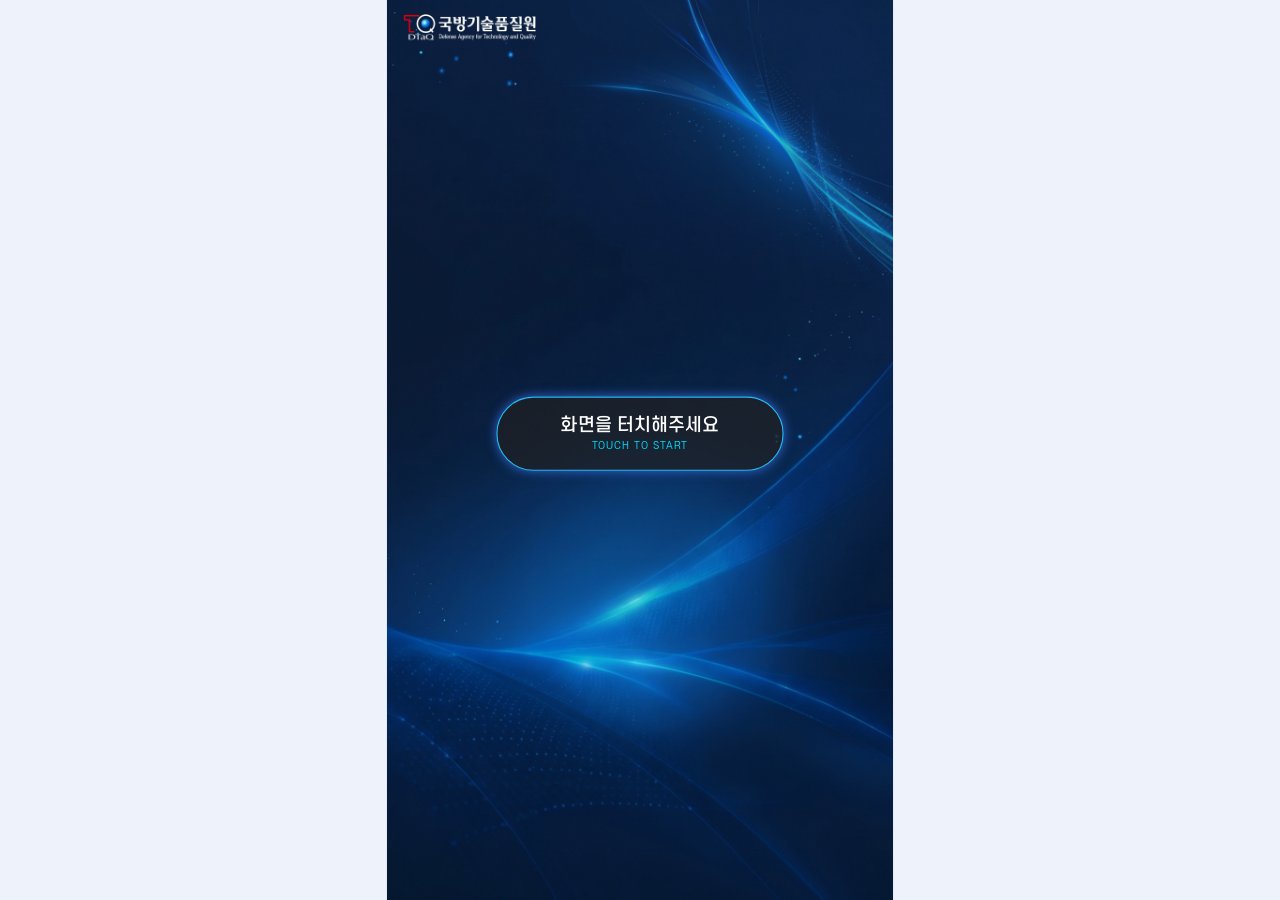
==== commit 3c874362: "update" ====
--- a/htdocs/index.html
+++ b/htdocs/index.html
@@ -4,22 +4,24 @@
     <meta charset="UTF-8">
     <meta name="viewport" content="width=device-width, initial-scale=1.0">
     <title>국방기술품질원 - 직원 정보 검색 System</title>
+    <link rel="preload" as="image" href="images/portrait/home.webp">
 
     <!-- Stylesheets -->
     <link rel="stylesheet" href="include/css/common.css">
-    <link rel="stylesheet" href="include/css/index.css?v=20261103-employee">
+    <link rel="stylesheet" href="include/css/index.css?v=employee-layout">
 
     <!-- JavaScript Libraries -->
     <script src="include/js/lib/jquery.min.js"></script>
     <script src="include/js/lib/hangul.js"></script>
     <script src="include/js/lib/swiper-bundle.min.js"></script>
     <script src="include/js/comm.js"></script>
-    <script src="include/js/index.js?v=20261104-led"></script>
-    <script src="include/js/business.js?v=20261104-led"></script>
-    <script src="include/js/kiosk.js"></script>
-    <link rel="stylesheet" href="include/css/kiosk.css">
-    <link rel="stylesheet" href="include/css/business.css">
-    <script src="include/js/led-bridge.js?v=20261104-wep"></script>
+    <script src="include/js/index.js?v=department-tree"></script>
+    <script src="include/js/business.js?v=initial-search"></script>
+    <script src="include/js/kiosk.js?v=instant-navigation"></script>
+    <link rel="stylesheet" href="include/css/kiosk.css?v=kiosk-media">
+    <link rel="stylesheet" href="include/css/business.css?v=employee-layout">
+    <link rel="stylesheet" href="include/css/portrait.css?v=employee-layout">
+    <script src="include/js/led-bridge.js?v=instant-navigation"></script>
 </head>
 <body>
 
@@ -32,19 +34,25 @@
              SCREEN 1: LANDING PAGE (0.png)
              ============================================================ -->
         <section id="page-standby" class="page-container active" aria-label="대기화면">
+            <video class="kiosk-video" muted loop playsinline preload="none" hidden aria-hidden="true"></video>
             <button id="standby-start" type="button">
                 <span class="standby-title">화면을 터치해주세요</span>
                 <span class="standby-subtitle" lang="en">TOUCH TO START</span>
             </button>
             <div id="welcome-screen" hidden aria-label="웰컴화면">
-                <div class="welcome-content">
-                    <p class="welcome-subtitle" lang="en"></p>
-                    <h1 class="welcome-title"></h1>
-                    <p class="welcome-message"></p>
-                </div>
-                <div class="welcome-schedule">
-                    <p class="welcome-schedule-title"></p>
-                    <p class="welcome-schedule-text"></p>
+                <video class="kiosk-video" muted loop playsinline preload="none" hidden aria-hidden="true"></video>
+                <div id="welcome-media">
+                    <video class="kiosk-video" muted loop playsinline preload="none" hidden aria-hidden="true"></video>
+                </div>
+                <div id="welcome-greeting" hidden>
+                    <img class="welcome-logo" src="images/img_logo.png" alt="국방기술품질원">
+                    <div class="welcome-heading" lang="en">WELCOME</div>
+                    <div class="welcome-visitor"></div>
+                    <div class="welcome-message">방문을 진심으로 환영합니다</div>
+                    <div class="welcome-schedule" hidden>
+                        <span>일 정</span>
+                        <div class="welcome-schedule-text"></div>
+                    </div>
                 </div>
             </div>
         </section>
@@ -64,37 +72,37 @@
             <!-- 3 Feature Cards -->
             <div class="landing-cards-wrap">
                 <!-- Card 1: Employee Search -->
-                <div class="card-item" id="card-emp-search">
-                    <div class="card-info">
-                        <h2 class="card-title">직원 정보 검색</h2>
-                        <p class="card-desc">성명 · 부서 · 담당업무로<br>검색합니다.</p>
-                    </div>
-                    <div class="card-img-wrap">
-                        <img src="images/0_img_1.png" alt="직원 정보 검색">
-                    </div>
-                </div>
+                <button type="button" class="card-item" id="card-emp-search">
+                    <span class="card-info">
+                        <span class="card-title">직원 정보 검색</span>
+                        <span class="card-desc">성명 · 부서 · 담당업무로 검색하실 수 있습니다.</span>
+                    </span>
+                    <span class="card-img-wrap">
+                        <img src="images/portrait/employee-card.webp" alt="">
+                    </span>
+                </button>
 
                 <!-- Card 2: Main Project Search -->
-                <div class="card-item" id="card-proj-search">
-                    <div class="card-info">
-                        <h2 class="card-title">주요 사업 검색</h2>
-                        <p class="card-desc">주요사업 · 진행 현황을<br>검색합니다.</p>
-                    </div>
-                    <div class="card-img-wrap">
-                        <img src="images/0_img_2.png" alt="주요 사업 검색">
-                    </div>
-                </div>
+                <button type="button" class="card-item" id="card-proj-search">
+                    <span class="card-info">
+                        <span class="card-title">주요 사업 검색</span>
+                        <span class="card-desc">무기체계를 검색하실 수 있습니다.</span>
+                    </span>
+                    <span class="card-img-wrap">
+                        <img src="images/portrait/business-card.webp" alt="">
+                    </span>
+                </button>
 
                 <!-- Card 3: AI Search -->
-                <div class="card-item" id="card-ai-search">
-                    <div class="card-info">
-                        <h2 class="card-title">AI 검색</h2>
-                        <p class="card-desc">AI가 함께 원하는 정보를<br>찾습니다.</p>
-                    </div>
-                    <div class="card-img-wrap">
-                        <img src="images/0_img_3.png" alt="AI 검색">
-                    </div>
-                </div>
+                <button type="button" class="card-item" id="card-ai-search">
+                    <span class="card-info">
+                        <span class="card-title">AI 검색</span>
+                        <span class="card-desc">AI가 함께 원하는 정보를<br>찾습니다.</span>
+                    </span>
+                    <span class="card-img-wrap">
+                        <img src="images/portrait/ai-card.webp" alt="">
+                    </span>
+                </button>
             </div>
         </div>
 
@@ -120,13 +128,12 @@
                 <!-- Left Main Section (Search Guide + Keyboard) -->
                 <div class="main-section">
                     <div class="search-guide-box">
-                        <h2 class="search-guide-title" id="search-guide-title"><span>성명, 사번, 부서명</span>으로 검색하세요</h2>
+                        <h2 class="search-guide-title" id="search-guide-title"><span>성명, 사번, 부서명</span>으로 검색하세요.</h2>
                         <p class="search-guide-sub" id="search-guide-sub">부서를 선택하시면 <span>부서별 검색</span>을 하실 수 있습니다.</p>
                     </div>
 
                     <!-- Floating Dark Virtual Keyboard -->
                     <div class="virtual-keyboard-modal">
-                        <div class="vk-close-btn" id="vk-close-btn-search">✕</div>
 
                         <!-- Row 1: Numbers -->
                         <div class="vk-row vk-row-1">
@@ -185,7 +192,7 @@
 
                         <!-- Row 5: Double consonants + Search -->
                         <div class="vk-row vk-row-5 vk-row-5-ko">
-                            <button class="vk-key wide-key btn-vk-lang" id="vk-lang-toggle-1">한/영</button>
+                            <button class="vk-key wide-key btn-vk-lang">한/영</button>
                             <button class="vk-key" data-key="ㅃ">ㅃ</button>
                             <button class="vk-key" data-key="ㅉ">ㅉ</button>
                             <button class="vk-key" data-key="ㄸ">ㄸ</button>
@@ -216,12 +223,12 @@
                 <!-- Right Sidebar Section -->
                 <div class="sidebar-section">
                     <!-- Search Input Box -->
-                    <div class="search-box-wrap trigger-keyboard-mode">
+                    <div class="search-box-wrap">
                         <input type="text" class="sync-search-input" value="" placeholder="성명, 사번, 부서명으로 검색하세요">
                         <button class="btn-search-clear" onclick="event.stopPropagation(); clearSearchInput();">
                             <img src="images/search_bt_clear.svg" alt="지우기" class="clear-icon">
                         </button>
-                        <button class="btn-search-trigger" onclick="event.stopPropagation(); openSearchKeyboard(this);">
+                        <button class="btn-search-trigger" type="button">
                             <img src="images/ico_search.svg" alt="검색" class="search-icon">
                         </button>
                     </div>
@@ -236,44 +243,6 @@
                         </div>
                         <div class="dept-dropdown-list-wrap">
                             <div class="dept-dropdown-item active" data-dept="ALL">전체부서</div>
-                            <div class="dept-dropdown-item" data-dept="원장실">원장실</div>
-                            <div class="dept-dropdown-item" data-dept="감사실">감사실</div>
-                            <div class="dept-dropdown-item" data-dept="(부설)국방기술진흥연구소">(부설)국방기술진흥연구소</div>
-                            <div class="dept-dropdown-item" data-dept="안전혁신실">안전혁신실</div>
-                            <div class="dept-dropdown-item" data-dept="법무실">법무실</div>
-                            <div class="dept-dropdown-item" data-dept="정책기획부">정책기획부</div>
-                            <div class="dept-dropdown-item" data-dept="정책기획실">정책기획실</div>
-                            <div class="dept-dropdown-item" data-dept="조직인사실">조직인사실</div>
-                            <div class="dept-dropdown-item" data-dept="계획예산실">계획예산실</div>
-                            <div class="dept-dropdown-item" data-dept="대외협력실">대외협력실</div>
-                            <div class="dept-dropdown-item" data-dept="경영관리부">경영관리부</div>
-                            <div class="dept-dropdown-item" data-dept="총무복지팀">총무복지팀</div>
-                            <div class="dept-dropdown-item" data-dept="재무회계팀">재무회계팀</div>
-                            <div class="dept-dropdown-item" data-dept="건설자산팀">건설자산팀</div>
-                            <div class="dept-dropdown-item" data-dept="시설관리팀">시설관리팀</div>
-                            <div class="dept-dropdown-item" data-dept="정보보안안전부">정보보안안전부</div>
-                            <div class="dept-dropdown-item" data-dept="정보체계팀">정보체계팀</div>
-                            <div class="dept-dropdown-item" data-dept="정보보안팀">정보보안팀</div>
-                            <div class="dept-dropdown-item" data-dept="안전보건팀">안전보건팀</div>
-                            <div class="dept-dropdown-item" data-dept="기술연구본부">기술연구본부</div>
-                            <div class="dept-dropdown-item" data-dept="기술기획실">기술기획실</div>
-                            <div class="dept-dropdown-item" data-dept="표준연구실">표준연구실</div>
-                            <div class="dept-dropdown-item" data-dept="첨단미래기술센터">첨단미래기술센터</div>
-                            <div class="dept-dropdown-item" data-dept="방위산업기술보호센터">방위산업기술보호센터</div>
-                            <div class="dept-dropdown-item" data-dept="국방신뢰성연구센터">국방신뢰성연구센터</div>
-                            <div class="dept-dropdown-item" data-dept="국방종합시험센터">국방종합시험센터</div>
-                            <div class="dept-dropdown-item" data-dept="품질연구본부">품질연구본부</div>
-                            <div class="dept-dropdown-item" data-dept="품질기획실">품질기획실</div>
-                            <div class="dept-dropdown-item" data-dept="대군기술지원실">대군기술지원실</div>
-                            <div class="dept-dropdown-item" data-dept="성능개량연구실">성능개량연구실</div>
-                            <div class="dept-dropdown-item" data-dept="공급망관리연구실">공급망관리연구실</div>
-                            <div class="dept-dropdown-item" data-dept="체계지원단">체계지원단</div>
-                            <div class="dept-dropdown-item" data-dept="지휘정찰센터">지휘정찰센터</div>
-                            <div class="dept-dropdown-item" data-dept="기동화력센터">기동화력센터</div>
-                            <div class="dept-dropdown-item" data-dept="유도탄약센터">유도탄약센터</div>
-                            <div class="dept-dropdown-item" data-dept="함정센터">함정센터</div>
-                            <div class="dept-dropdown-item" data-dept="항공센터">항공센터</div>
-                            <div class="dept-dropdown-item" data-dept="감항인증연구센터">감항인증연구센터</div>
                         </div>
                     </div>
 
@@ -286,469 +255,6 @@
                                 <img src="images/ico_org_1.svg" class="tree-root-icon" alt="">
                                 <span class="tree-root-text">국방기술품질원</span>
                             </div>
-                            <!-- Direct units under 원장 (Terminates here) -->
-                            <div class="tree-branch-group">
-                                <div class="tree-leaf-item" data-dept="원장실">
-                                    <span class="tree-line"></span>
-                                    <img src="images/ico_org_3.svg" class="tree-node-icon" alt="">
-                                    <span class="tree-text">원장실</span>
-                                </div>
-                                <div class="tree-leaf-item" data-dept="감사실">
-                                    <span class="tree-line"></span>
-                                    <img src="images/ico_org_3.svg" class="tree-node-icon" alt="">
-                                    <span class="tree-text">감사실</span>
-                                </div>
-                                <div class="tree-leaf-item" data-dept="(부설)국방기술진흥연구소">
-                                    <span class="tree-line"></span>
-                                    <img src="images/ico_org_3.svg" class="tree-node-icon" alt="">
-                                    <span class="tree-text">(부설)국방기술진흥연구소</span>
-                                </div>
-                                <div class="tree-leaf-item" data-dept="안전혁신실">
-                                    <span class="tree-line"></span>
-                                    <img src="images/ico_org_3.svg" class="tree-node-icon" alt="">
-                                    <span class="tree-text">안전혁신실</span>
-                                </div>
-                                <div class="tree-leaf-item" data-dept="법무실">
-                                    <span class="tree-line"></span>
-                                    <img src="images/ico_org_3.svg" class="tree-node-icon" alt="">
-                                    <span class="tree-text">법무실</span>
-                                </div>
-                            </div>
-
-                            <!-- 정책기획부 (Top-level separate) -->
-                            <div class="tree-folder-node expanded">
-                                <div class="tree-folder-header" data-dept="정책기획부">
-                                    <span class="tree-toggle-arrow">▼</span>
-                                    <img src="images/ico_org_2.svg" class="tree-node-icon" alt="">
-                                    <span class="tree-text">정책기획부</span>
-                                </div>
-                                <div class="tree-folder-children">
-                                    <div class="tree-leaf-item" data-dept="정책기획실">
-                                        <span class="tree-line"></span>
-                                        <img src="images/ico_org_3.svg" class="tree-node-icon" alt="">
-                                        <span class="tree-text">정책기획실</span>
-                                    </div>
-                                    <div class="tree-leaf-item" data-dept="조직인사실">
-                                        <span class="tree-line"></span>
-                                        <img src="images/ico_org_3.svg" class="tree-node-icon" alt="">
-                                        <span class="tree-text">조직인사실</span>
-                                    </div>
-                                    <div class="tree-leaf-item" data-dept="계획예산실">
-                                        <span class="tree-line"></span>
-                                        <img src="images/ico_org_3.svg" class="tree-node-icon" alt="">
-                                        <span class="tree-text">계획예산실</span>
-                                    </div>
-                                    <div class="tree-leaf-item" data-dept="대외협력실">
-                                        <span class="tree-line"></span>
-                                        <img src="images/ico_org_3.svg" class="tree-node-icon" alt="">
-                                        <span class="tree-text">대외협력실</span>
-                                    </div>
-                                </div>
-                            </div>
-
-                            <!-- 경영관리부 (Top-level separate) -->
-                            <div class="tree-folder-node expanded">
-                                <div class="tree-folder-header" data-dept="경영관리부">
-                                    <span class="tree-toggle-arrow">▼</span>
-                                    <img src="images/ico_org_2.svg" class="tree-node-icon" alt="">
-                                    <span class="tree-text">경영관리부</span>
-                                </div>
-                                <div class="tree-folder-children">
-                                    <div class="tree-leaf-item" data-dept="총무복지팀">
-                                        <span class="tree-line"></span>
-                                        <img src="images/ico_org_3.svg" class="tree-node-icon" alt="">
-                                        <span class="tree-text">총무복지팀</span>
-                                    </div>
-                                    <div class="tree-leaf-item" data-dept="재무회계팀">
-                                        <span class="tree-line"></span>
-                                        <img src="images/ico_org_3.svg" class="tree-node-icon" alt="">
-                                        <span class="tree-text">재무회계팀</span>
-                                    </div>
-                                    <div class="tree-leaf-item" data-dept="건설자산팀">
-                                        <span class="tree-line"></span>
-                                        <img src="images/ico_org_3.svg" class="tree-node-icon" alt="">
-                                        <span class="tree-text">건설자산팀</span>
-                                    </div>
-                                    <div class="tree-leaf-item" data-dept="시설관리팀">
-                                        <span class="tree-line"></span>
-                                        <img src="images/ico_org_3.svg" class="tree-node-icon" alt="">
-                                        <span class="tree-text">시설관리팀</span>
-                                    </div>
-                                </div>
-                            </div>
-
-                            <!-- 정보보안안전부 (Top-level separate) -->
-                            <div class="tree-folder-node expanded">
-                                <div class="tree-folder-header" data-dept="정보보안안전부">
-                                    <span class="tree-toggle-arrow">▼</span>
-                                    <img src="images/ico_org_2.svg" class="tree-node-icon" alt="">
-                                    <span class="tree-text">정보보안안전부</span>
-                                </div>
-                                <div class="tree-folder-children">
-                                    <div class="tree-leaf-item" data-dept="정보체계팀">
-                                        <span class="tree-line"></span>
-                                        <img src="images/ico_org_3.svg" class="tree-node-icon" alt="">
-                                        <span class="tree-text">정보체계팀</span>
-                                    </div>
-                                    <div class="tree-leaf-item" data-dept="정보보안팀">
-                                        <span class="tree-line"></span>
-                                        <img src="images/ico_org_3.svg" class="tree-node-icon" alt="">
-                                        <span class="tree-text">정보보안팀</span>
-                                    </div>
-                                    <div class="tree-leaf-item" data-dept="안전보건팀">
-                                        <span class="tree-line"></span>
-                                        <img src="images/ico_org_3.svg" class="tree-node-icon" alt="">
-                                        <span class="tree-text">안전보건팀</span>
-                                    </div>
-                                </div>
-                            </div>
-
-                            <!-- 기술연구본부 (Top-level separate) -->
-                            <div class="tree-folder-node expanded">
-                                <div class="tree-folder-header" data-dept="기술연구본부">
-                                    <span class="tree-toggle-arrow">▼</span>
-                                    <img src="images/ico_org_2.svg" class="tree-node-icon" alt="">
-                                    <span class="tree-text">기술연구본부</span>
-                                </div>
-                                <div class="tree-folder-children">
-                                    <div class="tree-leaf-item" data-dept="기술기획실">
-                                        <span class="tree-line"></span>
-                                        <img src="images/ico_org_3.svg" class="tree-node-icon" alt="">
-                                        <span class="tree-text">기술기획실</span>
-                                    </div>
-                                    <div class="tree-leaf-item" data-dept="표준연구실">
-                                        <span class="tree-line"></span>
-                                        <img src="images/ico_org_3.svg" class="tree-node-icon" alt="">
-                                        <span class="tree-text">표준연구실</span>
-                                    </div>
-
-                                    <!-- 첨단미래기술센터 -->
-                                    <div class="tree-folder-node expanded">
-                                        <div class="tree-folder-header" data-dept="첨단미래기술센터">
-                                            <span class="tree-toggle-arrow">▼</span>
-                                            <img src="images/ico_org_2.svg" class="tree-node-icon" alt="">
-                                            <span class="tree-text">첨단미래기술센터</span>
-                                        </div>
-                                        <div class="tree-folder-children">
-                                            <div class="tree-leaf-item" data-dept="우주위성팀">
-                                                <span class="tree-line"></span>
-                                                <img src="images/ico_org_3.svg" class="tree-node-icon" alt="">
-                                                <span class="tree-text">우주위성팀</span>
-                                            </div>
-                                            <div class="tree-leaf-item" data-dept="지능SW팀">
-                                                <span class="tree-line"></span>
-                                                <img src="images/ico_org_3.svg" class="tree-node-icon" alt="">
-                                                <span class="tree-text">지능SW팀</span>
-                                            </div>
-                                            <div class="tree-leaf-item" data-dept="첨단기술팀">
-                                                <span class="tree-line"></span>
-                                                <img src="images/ico_org_3.svg" class="tree-node-icon" alt="">
-                                                <span class="tree-text">첨단기술팀</span>
-                                            </div>
-                                        </div>
-                                    </div>
-
-                                    <!-- 방위산업기술보호센터 -->
-                                    <div class="tree-folder-node expanded">
-                                        <div class="tree-folder-header" data-dept="방위산업기술보호센터">
-                                            <span class="tree-toggle-arrow">▼</span>
-                                            <img src="images/ico_org_2.svg" class="tree-node-icon" alt="">
-                                            <span class="tree-text">방위산업기술보호센터</span>
-                                        </div>
-                                        <div class="tree-folder-children">
-                                            <div class="tree-leaf-item" data-dept="기술통제연구팀">
-                                                <span class="tree-line"></span>
-                                                <img src="images/ico_org_3.svg" class="tree-node-icon" alt="">
-                                                <span class="tree-text">기술통제연구팀</span>
-                                            </div>
-                                            <div class="tree-leaf-item" data-dept="기술침해분석팀">
-                                                <span class="tree-line"></span>
-                                                <img src="images/ico_org_3.svg" class="tree-node-icon" alt="">
-                                                <span class="tree-text">기술침해분석팀</span>
-                                            </div>
-                                            <div class="tree-leaf-item" data-dept="기술보호조사팀">
-                                                <span class="tree-line"></span>
-                                                <img src="images/ico_org_3.svg" class="tree-node-icon" alt="">
-                                                <span class="tree-text">기술보호조사팀</span>
-                                            </div>
-                                        </div>
-                                    </div>
-
-                                    <!-- 국방신뢰성연구센터 -->
-                                    <div class="tree-folder-node expanded">
-                                        <div class="tree-folder-header" data-dept="국방신뢰성연구센터">
-                                            <span class="tree-toggle-arrow">▼</span>
-                                            <img src="images/ico_org_2.svg" class="tree-node-icon" alt="">
-                                            <span class="tree-text">국방신뢰성연구센터</span>
-                                        </div>
-                                        <div class="tree-folder-children">
-                                            <div class="tree-leaf-item" data-dept="RAM분석팀">
-                                                <span class="tree-line"></span>
-                                                <img src="images/ico_org_3.svg" class="tree-node-icon" alt="">
-                                                <span class="tree-text">RAM분석팀</span>
-                                            </div>
-                                            <div class="tree-leaf-item" data-dept="신뢰성시험분석팀">
-                                                <span class="tree-line"></span>
-                                                <img src="images/ico_org_3.svg" class="tree-node-icon" alt="">
-                                                <span class="tree-text">신뢰성시험분석팀</span>
-                                            </div>
-                                            <div class="tree-leaf-item" data-dept="유도탄수명분석팀">
-                                                <span class="tree-line"></span>
-                                                <img src="images/ico_org_3.svg" class="tree-node-icon" alt="">
-                                                <span class="tree-text">유도탄수명분석팀</span>
-                                            </div>
-                                            <div class="tree-leaf-item" data-dept="이화학시험분석팀">
-                                                <span class="tree-line"></span>
-                                                <img src="images/ico_org_3.svg" class="tree-node-icon" alt="">
-                                                <span class="tree-text">이화학시험분석팀</span>
-                                            </div>
-                                        </div>
-                                    </div>
-
-                                    <!-- 국방종합시험센터 -->
-                                    <div class="tree-folder-node expanded">
-                                        <div class="tree-folder-header" data-dept="국방종합시험센터">
-                                            <span class="tree-toggle-arrow">▼</span>
-                                            <img src="images/ico_org_2.svg" class="tree-node-icon" alt="">
-                                            <span class="tree-text">국방종합시험센터</span>
-                                        </div>
-                                        <div class="tree-folder-children">
-                                            <div class="tree-leaf-item" data-dept="안전기획팀">
-                                                <span class="tree-line"></span>
-                                                <img src="images/ico_org_3.svg" class="tree-node-icon" alt="">
-                                                <span class="tree-text">안전기획팀</span>
-                                            </div>
-                                            <div class="tree-leaf-item" data-dept="시험평가1팀">
-                                                <span class="tree-line"></span>
-                                                <img src="images/ico_org_3.svg" class="tree-node-icon" alt="">
-                                                <span class="tree-text">시험평가1팀</span>
-                                            </div>
-                                            <div class="tree-leaf-item" data-dept="시험평가2팀">
-                                                <span class="tree-line"></span>
-                                                <img src="images/ico_org_3.svg" class="tree-node-icon" alt="">
-                                                <span class="tree-text">시험평가2팀</span>
-                                            </div>
-                                            <div class="tree-leaf-item" data-dept="시험평가3팀">
-                                                <span class="tree-line"></span>
-                                                <img src="images/ico_org_3.svg" class="tree-node-icon" alt="">
-                                                <span class="tree-text">시험평가3팀</span>
-                                            </div>
-                                        </div>
-                                    </div>
-                                </div>
-                            </div>
-
-                            <!-- 품질연구본부 (Top-level separate) -->
-                            <div class="tree-folder-node expanded">
-                                <div class="tree-folder-header" data-dept="품질연구본부">
-                                    <span class="tree-toggle-arrow">▼</span>
-                                    <img src="images/ico_org_2.svg" class="tree-node-icon" alt="">
-                                    <span class="tree-text">품질연구본부</span>
-                                </div>
-                                <div class="tree-folder-children">
-                                    <div class="tree-leaf-item" data-dept="품질기획실">
-                                        <span class="tree-line"></span>
-                                        <img src="images/ico_org_3.svg" class="tree-node-icon" alt="">
-                                        <span class="tree-text">품질기획실</span>
-                                    </div>
-                                    <div class="tree-leaf-item" data-dept="대군기술지원실">
-                                        <span class="tree-line"></span>
-                                        <img src="images/ico_org_3.svg" class="tree-node-icon" alt="">
-                                        <span class="tree-text">대군기술지원실</span>
-                                    </div>
-                                    <div class="tree-leaf-item" data-dept="성능개량연구실">
-                                        <span class="tree-line"></span>
-                                        <img src="images/ico_org_3.svg" class="tree-node-icon" alt="">
-                                        <span class="tree-text">성능개량연구실</span>
-                                    </div>
-                                    <div class="tree-leaf-item" data-dept="공급망관리연구실">
-                                        <span class="tree-line"></span>
-                                        <img src="images/ico_org_3.svg" class="tree-node-icon" alt="">
-                                        <span class="tree-text">공급망관리연구실</span>
-                                    </div>
-                                    <div class="tree-leaf-item" data-dept="체계지원단">
-                                        <span class="tree-line"></span>
-                                        <img src="images/ico_org_3.svg" class="tree-node-icon" alt="">
-                                        <span class="tree-text">체계지원단</span>
-                                    </div>
-
-                                    <!-- 지휘정찰센터 -->
-                                    <div class="tree-folder-node expanded">
-                                        <div class="tree-folder-header" data-dept="지휘정찰센터">
-                                            <span class="tree-toggle-arrow">▼</span>
-                                            <img src="images/ico_org_2.svg" class="tree-node-icon" alt="">
-                                            <span class="tree-text">지휘정찰센터</span>
-                                        </div>
-                                        <div class="tree-folder-children">
-                                            <div class="tree-leaf-item" data-dept="우주지휘통신팀">
-                                                <span class="tree-line"></span>
-                                                <img src="images/ico_org_3.svg" class="tree-node-icon" alt="">
-                                                <span class="tree-text">우주지휘통신팀</span>
-                                            </div>
-                                            <div class="tree-leaf-item" data-dept="감시정찰팀">
-                                                <span class="tree-line"></span>
-                                                <img src="images/ico_org_3.svg" class="tree-node-icon" alt="">
-                                                <span class="tree-text">감시정찰팀</span>
-                                            </div>
-                                            <div class="tree-leaf-item" data-dept="전자광학팀">
-                                                <span class="tree-line"></span>
-                                                <img src="images/ico_org_3.svg" class="tree-node-icon" alt="">
-                                                <span class="tree-text">전자광학팀</span>
-                                            </div>
-                                            <div class="tree-leaf-item" data-dept="통합전자팀">
-                                                <span class="tree-line"></span>
-                                                <img src="images/ico_org_3.svg" class="tree-node-icon" alt="">
-                                                <span class="tree-text">통합전자팀</span>
-                                            </div>
-                                            <div class="tree-leaf-item" data-dept="첨단전력팀">
-                                                <span class="tree-line"></span>
-                                                <img src="images/ico_org_3.svg" class="tree-node-icon" alt="">
-                                                <span class="tree-text">첨단전력팀</span>
-                                            </div>
-                                        </div>
-                                    </div>
-
-                                    <!-- 기동화력센터 -->
-                                    <div class="tree-folder-node expanded">
-                                        <div class="tree-folder-header" data-dept="기동화력센터">
-                                            <span class="tree-toggle-arrow">▼</span>
-                                            <img src="images/ico_org_2.svg" class="tree-node-icon" alt="">
-                                            <span class="tree-text">기동화력센터</span>
-                                        </div>
-                                        <div class="tree-folder-children">
-                                            <div class="tree-leaf-item" data-dept="전차팀">
-                                                <span class="tree-line"></span>
-                                                <img src="images/ico_org_3.svg" class="tree-node-icon" alt="">
-                                                <span class="tree-text">전차팀</span>
-                                            </div>
-                                            <div class="tree-leaf-item" data-dept="장갑차팀">
-                                                <span class="tree-line"></span>
-                                                <img src="images/ico_org_3.svg" class="tree-node-icon" alt="">
-                                                <span class="tree-text">장갑차팀</span>
-                                            </div>
-                                            <div class="tree-leaf-item" data-dept="화력장비팀">
-                                                <span class="tree-line"></span>
-                                                <img src="images/ico_org_3.svg" class="tree-node-icon" alt="">
-                                                <span class="tree-text">화력장비팀</span>
-                                            </div>
-                                            <div class="tree-leaf-item" data-dept="지상장비팀">
-                                                <span class="tree-line"></span>
-                                                <img src="images/ico_org_3.svg" class="tree-node-icon" alt="">
-                                                <span class="tree-text">지상장비팀</span>
-                                            </div>
-                                            <div class="tree-leaf-item" data-dept="지상장비부품팀">
-                                                <span class="tree-line"></span>
-                                                <img src="images/ico_org_3.svg" class="tree-node-icon" alt="">
-                                                <span class="tree-text">지상장비부품팀</span>
-                                            </div>
-                                        </div>
-                                    </div>
-
-                                    <!-- 유도탄약센터 -->
-                                    <div class="tree-folder-node expanded">
-                                        <div class="tree-folder-header" data-dept="유도탄약센터">
-                                            <span class="tree-toggle-arrow">▼</span>
-                                            <img src="images/ico_org_2.svg" class="tree-node-icon" alt="">
-                                            <span class="tree-text">유도탄약센터</span>
-                                        </div>
-                                        <div class="tree-folder-children">
-                                            <div class="tree-leaf-item" data-dept="지상유도무기팀">
-                                                <span class="tree-line"></span>
-                                                <img src="images/ico_org_3.svg" class="tree-node-icon" alt="">
-                                                <span class="tree-text">지상유도무기팀</span>
-                                            </div>
-                                            <div class="tree-leaf-item" data-dept="해상유도무기팀">
-                                                <span class="tree-line"></span>
-                                                <img src="images/ico_org_3.svg" class="tree-node-icon" alt="">
-                                                <span class="tree-text">해상유도무기팀</span>
-                                            </div>
-                                            <div class="tree-leaf-item" data-dept="공중유도무기팀">
-                                                <span class="tree-line"></span>
-                                                <img src="images/ico_org_3.svg" class="tree-node-icon" alt="">
-                                                <span class="tree-text">공중유도무기팀</span>
-                                            </div>
-                                        </div>
-                                    </div>
-
-                                    <!-- 함정센터 -->
-                                    <div class="tree-folder-node expanded">
-                                        <div class="tree-folder-header" data-dept="함정센터">
-                                            <span class="tree-toggle-arrow">▼</span>
-                                            <img src="images/ico_org_2.svg" class="tree-node-icon" alt="">
-                                            <span class="tree-text">함정센터</span>
-                                        </div>
-                                        <div class="tree-folder-children">
-                                            <div class="tree-leaf-item" data-dept="전투함팀">
-                                                <span class="tree-line"></span>
-                                                <img src="images/ico_org_3.svg" class="tree-node-icon" alt="">
-                                                <span class="tree-text">전투함팀</span>
-                                            </div>
-                                            <div class="tree-leaf-item" data-dept="잠수함팀">
-                                                <span class="tree-line"></span>
-                                                <img src="images/ico_org_3.svg" class="tree-node-icon" alt="">
-                                                <span class="tree-text">잠수함팀</span>
-                                            </div>
-                                            <div class="tree-leaf-item" data-dept="지원함팀">
-                                                <span class="tree-line"></span>
-                                                <img src="images/ico_org_3.svg" class="tree-node-icon" alt="">
-                                                <span class="tree-text">지원함팀</span>
-                                            </div>
-                                            <div class="tree-leaf-item" data-dept="무인고속함팀">
-                                                <span class="tree-line"></span>
-                                                <img src="images/ico_org_3.svg" class="tree-node-icon" alt="">
-                                                <span class="tree-text">무인고속함팀</span>
-                                            </div>
-                                        </div>
-                                    </div>
-
-                                    <!-- 항공센터 -->
-                                    <div class="tree-folder-node expanded">
-                                        <div class="tree-folder-header" data-dept="항공센터">
-                                            <span class="tree-toggle-arrow">▼</span>
-                                            <img src="images/ico_org_2.svg" class="tree-node-icon" alt="">
-                                            <span class="tree-text">항공센터</span>
-                                        </div>
-                                        <div class="tree-folder-children">
-                                            <div class="tree-leaf-item" data-dept="고정익팀">
-                                                <span class="tree-line"></span>
-                                                <img src="images/ico_org_3.svg" class="tree-node-icon" alt="">
-                                                <span class="tree-text">고정익팀</span>
-                                            </div>
-                                            <div class="tree-leaf-item" data-dept="회전익팀">
-                                                <span class="tree-line"></span>
-                                                <img src="images/ico_org_3.svg" class="tree-node-icon" alt="">
-                                                <span class="tree-text">회전익팀</span>
-                                            </div>
-                                            <div class="tree-leaf-item" data-dept="드론무인기팀">
-                                                <span class="tree-line"></span>
-                                                <img src="images/ico_org_3.svg" class="tree-node-icon" alt="">
-                                                <span class="tree-text">드론무인기팀</span>
-                                            </div>
-                                        </div>
-                                    </div>
-
-                                    <!-- 감항인증연구센터 -->
-                                    <div class="tree-folder-node expanded">
-                                        <div class="tree-folder-header" data-dept="감항인증연구센터">
-                                            <span class="tree-toggle-arrow">▼</span>
-                                            <img src="images/ico_org_2.svg" class="tree-node-icon" alt="">
-                                            <span class="tree-text">감항인증연구센터</span>
-                                        </div>
-                                        <div class="tree-folder-children">
-                                            <div class="tree-leaf-item" data-dept="감항인증기획팀">
-                                                <span class="tree-line"></span>
-                                                <img src="images/ico_org_3.svg" class="tree-node-icon" alt="">
-                                                <span class="tree-text">감항인증기획팀</span>
-                                            </div>
-                                            <div class="tree-leaf-item" data-dept="감항인증연구팀">
-                                                <span class="tree-line"></span>
-                                                <img src="images/ico_org_3.svg" class="tree-node-icon" alt="">
-                                                <span class="tree-text">감항인증연구팀</span>
-                                            </div>
-                                        </div>
-                                    </div>
-                                </div>
-                            </div>
                         </div>
                     </div>
                 </div>
@@ -775,7 +281,7 @@
             <!-- Body Grid -->
             <div class="page-content-wrapper">
                 <!-- Left Main Section -->
-                <div class="main-section" style="position: relative;">
+                <div class="main-section">
                     <div class="main-list-card">
                         <div class="list-top-bar">
                             <div class="list-dept-name" id="list-dept-heading">국방기술품질원</div>
@@ -812,104 +318,17 @@
                         </div>
                     </div>
 
-                    <!-- Overlay Virtual Keyboard on List View (A-4.png) -->
-                    <div class="virtual-keyboard-modal list-vk-overlay" id="list-vk-modal" style="display: none;">
-                        <div class="vk-close-btn" id="vk-close-btn-list">✕</div>
-
-                        <!-- Row 1: Numbers -->
-                        <div class="vk-row vk-row-1">
-                            <button class="vk-key" data-key="1">1</button>
-                            <button class="vk-key" data-key="2">2</button>
-                            <button class="vk-key" data-key="3">3</button>
-                            <button class="vk-key" data-key="4">4</button>
-                            <button class="vk-key" data-key="5">5</button>
-                            <button class="vk-key" data-key="6">6</button>
-                            <button class="vk-key" data-key="7">7</button>
-                            <button class="vk-key" data-key="8">8</button>
-                            <button class="vk-key" data-key="9">9</button>
-                            <button class="vk-key" data-key="0">0</button>
-                        </div>
-
-                        <!-- Row 2 -->
-                        <div class="vk-row vk-row-2">
-                            <button class="vk-key" data-key="ㅂ">ㅂ</button>
-                            <button class="vk-key" data-key="ㅈ">ㅈ</button>
-                            <button class="vk-key" data-key="ㄷ">ㄷ</button>
-                            <button class="vk-key" data-key="ㄱ">ㄱ</button>
-                            <button class="vk-key" data-key="ㅅ">ㅅ</button>
-                            <button class="vk-key" data-key="ㅛ">ㅛ</button>
-                            <button class="vk-key" data-key="ㅕ">ㅕ</button>
-                            <button class="vk-key" data-key="ㅑ">ㅑ</button>
-                            <button class="vk-key" data-key="ㅐ">ㅐ</button>
-                            <button class="vk-key" data-key="ㅔ">ㅔ</button>
-                        </div>
-
-                        <!-- Row 3 -->
-                        <div class="vk-row vk-row-3">
-                            <button class="vk-key" data-key="ㅁ">ㅁ</button>
-                            <button class="vk-key" data-key="ㄴ">ㄴ</button>
-                            <button class="vk-key" data-key="ㅇ">ㅇ</button>
-                            <button class="vk-key" data-key="ㄹ">ㄹ</button>
-                            <button class="vk-key" data-key="ㅎ">ㅎ</button>
-                            <button class="vk-key" data-key="ㅗ">ㅗ</button>
-                            <button class="vk-key" data-key="ㅓ">ㅓ</button>
-                            <button class="vk-key" data-key="ㅏ">ㅏ</button>
-                            <button class="vk-key" data-key="ㅣ">ㅣ</button>
-                        </div>
-
-                        <!-- Row 4 -->
-                        <div class="vk-row vk-row-4">
-                            <button class="vk-key" data-key="ㅋ">ㅋ</button>
-                            <button class="vk-key" data-key="ㅌ">ㅌ</button>
-                            <button class="vk-key" data-key="ㅊ">ㅊ</button>
-                            <button class="vk-key" data-key="ㅍ">ㅍ</button>
-                            <button class="vk-key" data-key="ㅠ">ㅠ</button>
-                            <button class="vk-key" data-key="ㅜ">ㅜ</button>
-                            <button class="vk-key" data-key="ㅡ">ㅡ</button>
-                            <button class="vk-key btn-vk-delete" data-action="delete">
-                                <img src="images/keyboard_search_clear.svg" alt="" class="vk-key-icon"> 지우기
-                            </button>
-                        </div>
-
-                        <!-- Row 5: Double consonants + Search -->
-                        <div class="vk-row vk-row-5 vk-row-5-ko">
-                            <button class="vk-key wide-key btn-vk-lang" id="vk-lang-toggle-2">한/영</button>
-                            <button class="vk-key" data-key="ㅃ">ㅃ</button>
-                            <button class="vk-key" data-key="ㅉ">ㅉ</button>
-                            <button class="vk-key" data-key="ㄸ">ㄸ</button>
-                            <button class="vk-key" data-key="ㄲ">ㄲ</button>
-                            <button class="vk-key" data-key="ㅆ">ㅆ</button>
-                            <button class="vk-key" data-key="ㅒ">ㅒ</button>
-                            <button class="vk-key" data-key="ㅖ">ㅖ</button>
-                            <button class="vk-key btn-vk-search" data-action="search">
-                                <img src="images/keyboard_search_icon.svg" alt="" class="vk-key-icon"> 검색
-                            </button>
-                        </div>
-
-                        <!-- Row 5 (English): Lang + Symbols/Space + Search -->
-                        <div class="vk-row vk-row-5 vk-row-5-en" style="display: none;">
-                            <button class="vk-key wide-key btn-vk-lang">한/영</button>
-                            <button class="vk-key" data-key=".">.</button>
-                            <button class="vk-key" data-key="-">-</button>
-                            <button class="vk-key btn-vk-space" data-key=" ">SPACE</button>
-                            <button class="vk-key" data-key="@">@</button>
-                            <button class="vk-key" data-key="_">_</button>
-                            <button class="vk-key btn-vk-search" data-action="search">
-                                <img src="images/keyboard_search_icon.svg" alt="" class="vk-key-icon"> 검색
-                            </button>
-                        </div>
-                    </div>
                 </div>
 
                 <!-- Right Sidebar Section -->
                 <div class="sidebar-section">
                     <!-- Search Box -->
-                    <div class="search-box-wrap trigger-keyboard-mode">
+                    <div class="search-box-wrap">
                         <input type="text" class="sync-search-input" value="" placeholder="성명, 사번, 부서명으로 검색하세요">
                         <button class="btn-search-clear" onclick="event.stopPropagation(); clearSearchInput();">
                             <img src="images/search_bt_clear.svg" alt="지우기" class="clear-icon">
                         </button>
-                        <button class="btn-search-trigger" onclick="event.stopPropagation(); openSearchKeyboard(this);">
+                        <button class="btn-search-trigger" type="button">
                             <img src="images/ico_search.svg" alt="검색" class="search-icon">
                         </button>
                     </div>
@@ -924,44 +343,6 @@
                         </div>
                         <div class="dept-dropdown-list-wrap">
                             <div class="dept-dropdown-item active" data-dept="ALL">전체부서</div>
-                            <div class="dept-dropdown-item" data-dept="원장실">원장실</div>
-                            <div class="dept-dropdown-item" data-dept="감사실">감사실</div>
-                            <div class="dept-dropdown-item" data-dept="(부설)국방기술진흥연구소">(부설)국방기술진흥연구소</div>
-                            <div class="dept-dropdown-item" data-dept="안전혁신실">안전혁신실</div>
-                            <div class="dept-dropdown-item" data-dept="법무실">법무실</div>
-                            <div class="dept-dropdown-item" data-dept="정책기획부">정책기획부</div>
-                            <div class="dept-dropdown-item" data-dept="정책기획실">정책기획실</div>
-                            <div class="dept-dropdown-item" data-dept="조직인사실">조직인사실</div>
-                            <div class="dept-dropdown-item" data-dept="계획예산실">계획예산실</div>
-                            <div class="dept-dropdown-item" data-dept="대외협력실">대외협력실</div>
-                            <div class="dept-dropdown-item" data-dept="경영관리부">경영관리부</div>
-                            <div class="dept-dropdown-item" data-dept="총무복지팀">총무복지팀</div>
-                            <div class="dept-dropdown-item" data-dept="재무회계팀">재무회계팀</div>
-                            <div class="dept-dropdown-item" data-dept="건설자산팀">건설자산팀</div>
-                            <div class="dept-dropdown-item" data-dept="시설관리팀">시설관리팀</div>
-                            <div class="dept-dropdown-item" data-dept="정보보안안전부">정보보안안전부</div>
-                            <div class="dept-dropdown-item" data-dept="정보체계팀">정보체계팀</div>
-                            <div class="dept-dropdown-item" data-dept="정보보안팀">정보보안팀</div>
-                            <div class="dept-dropdown-item" data-dept="안전보건팀">안전보건팀</div>
-                            <div class="dept-dropdown-item" data-dept="기술연구본부">기술연구본부</div>
-                            <div class="dept-dropdown-item" data-dept="기술기획실">기술기획실</div>
-                            <div class="dept-dropdown-item" data-dept="표준연구실">표준연구실</div>
-                            <div class="dept-dropdown-item" data-dept="첨단미래기술센터">첨단미래기술센터</div>
-                            <div class="dept-dropdown-item" data-dept="방위산업기술보호센터">방위산업기술보호센터</div>
-                            <div class="dept-dropdown-item" data-dept="국방신뢰성연구센터">국방신뢰성연구센터</div>
-                            <div class="dept-dropdown-item" data-dept="국방종합시험센터">국방종합시험센터</div>
-                            <div class="dept-dropdown-item" data-dept="품질연구본부">품질연구본부</div>
-                            <div class="dept-dropdown-item" data-dept="품질기획실">품질기획실</div>
-                            <div class="dept-dropdown-item" data-dept="대군기술지원실">대군기술지원실</div>
-                            <div class="dept-dropdown-item" data-dept="성능개량연구실">성능개량연구실</div>
-                            <div class="dept-dropdown-item" data-dept="공급망관리연구실">공급망관리연구실</div>
-                            <div class="dept-dropdown-item" data-dept="체계지원단">체계지원단</div>
-                            <div class="dept-dropdown-item" data-dept="지휘정찰센터">지휘정찰센터</div>
-                            <div class="dept-dropdown-item" data-dept="기동화력센터">기동화력센터</div>
-                            <div class="dept-dropdown-item" data-dept="유도탄약센터">유도탄약센터</div>
-                            <div class="dept-dropdown-item" data-dept="함정센터">함정센터</div>
-                            <div class="dept-dropdown-item" data-dept="항공센터">항공센터</div>
-                            <div class="dept-dropdown-item" data-dept="감항인증연구센터">감항인증연구센터</div>
                         </div>
                     </div>
 
@@ -973,469 +354,6 @@
                             <div class="tree-root-item active" data-dept="ALL">
                                 <img src="images/ico_org_1.svg" class="tree-root-icon" alt="">
                                 <span class="tree-root-text">국방기술품질원</span>
-                            </div>
-                            <!-- Direct units under 원장 (Terminates here) -->
-                            <div class="tree-branch-group">
-                                <div class="tree-leaf-item" data-dept="원장실">
-                                    <span class="tree-line"></span>
-                                    <img src="images/ico_org_3.svg" class="tree-node-icon" alt="">
-                                    <span class="tree-text">원장실</span>
-                                </div>
-                                <div class="tree-leaf-item" data-dept="감사실">
-                                    <span class="tree-line"></span>
-                                    <img src="images/ico_org_3.svg" class="tree-node-icon" alt="">
-                                    <span class="tree-text">감사실</span>
-                                </div>
-                                <div class="tree-leaf-item" data-dept="(부설)국방기술진흥연구소">
-                                    <span class="tree-line"></span>
-                                    <img src="images/ico_org_3.svg" class="tree-node-icon" alt="">
-                                    <span class="tree-text">(부설)국방기술진흥연구소</span>
-                                </div>
-                                <div class="tree-leaf-item" data-dept="안전혁신실">
-                                    <span class="tree-line"></span>
-                                    <img src="images/ico_org_3.svg" class="tree-node-icon" alt="">
-                                    <span class="tree-text">안전혁신실</span>
-                                </div>
-                                <div class="tree-leaf-item" data-dept="법무실">
-                                    <span class="tree-line"></span>
-                                    <img src="images/ico_org_3.svg" class="tree-node-icon" alt="">
-                                    <span class="tree-text">법무실</span>
-                                </div>
-                            </div>
-
-                            <!-- 정책기획부 (Top-level separate) -->
-                            <div class="tree-folder-node expanded">
-                                <div class="tree-folder-header" data-dept="정책기획부">
-                                    <span class="tree-toggle-arrow">▼</span>
-                                    <img src="images/ico_org_2.svg" class="tree-node-icon" alt="">
-                                    <span class="tree-text">정책기획부</span>
-                                </div>
-                                <div class="tree-folder-children">
-                                    <div class="tree-leaf-item" data-dept="정책기획실">
-                                        <span class="tree-line"></span>
-                                        <img src="images/ico_org_3.svg" class="tree-node-icon" alt="">
-                                        <span class="tree-text">정책기획실</span>
-                                    </div>
-                                    <div class="tree-leaf-item" data-dept="조직인사실">
-                                        <span class="tree-line"></span>
-                                        <img src="images/ico_org_3.svg" class="tree-node-icon" alt="">
-                                        <span class="tree-text">조직인사실</span>
-                                    </div>
-                                    <div class="tree-leaf-item" data-dept="계획예산실">
-                                        <span class="tree-line"></span>
-                                        <img src="images/ico_org_3.svg" class="tree-node-icon" alt="">
-                                        <span class="tree-text">계획예산실</span>
-                                    </div>
-                                    <div class="tree-leaf-item" data-dept="대외협력실">
-                                        <span class="tree-line"></span>
-                                        <img src="images/ico_org_3.svg" class="tree-node-icon" alt="">
-                                        <span class="tree-text">대외협력실</span>
-                                    </div>
-                                </div>
-                            </div>
-
-                            <!-- 경영관리부 (Top-level separate) -->
-                            <div class="tree-folder-node expanded">
-                                <div class="tree-folder-header" data-dept="경영관리부">
-                                    <span class="tree-toggle-arrow">▼</span>
-                                    <img src="images/ico_org_2.svg" class="tree-node-icon" alt="">
-                                    <span class="tree-text">경영관리부</span>
-                                </div>
-                                <div class="tree-folder-children">
-                                    <div class="tree-leaf-item" data-dept="총무복지팀">
-                                        <span class="tree-line"></span>
-                                        <img src="images/ico_org_3.svg" class="tree-node-icon" alt="">
-                                        <span class="tree-text">총무복지팀</span>
-                                    </div>
-                                    <div class="tree-leaf-item" data-dept="재무회계팀">
-                                        <span class="tree-line"></span>
-                                        <img src="images/ico_org_3.svg" class="tree-node-icon" alt="">
-                                        <span class="tree-text">재무회계팀</span>
-                                    </div>
-                                    <div class="tree-leaf-item" data-dept="건설자산팀">
-                                        <span class="tree-line"></span>
-                                        <img src="images/ico_org_3.svg" class="tree-node-icon" alt="">
-                                        <span class="tree-text">건설자산팀</span>
-                                    </div>
-                                    <div class="tree-leaf-item" data-dept="시설관리팀">
-                                        <span class="tree-line"></span>
-                                        <img src="images/ico_org_3.svg" class="tree-node-icon" alt="">
-                                        <span class="tree-text">시설관리팀</span>
-                                    </div>
-                                </div>
-                            </div>
-
-                            <!-- 정보보안안전부 (Top-level separate) -->
-                            <div class="tree-folder-node expanded">
-                                <div class="tree-folder-header" data-dept="정보보안안전부">
-                                    <span class="tree-toggle-arrow">▼</span>
-                                    <img src="images/ico_org_2.svg" class="tree-node-icon" alt="">
-                                    <span class="tree-text">정보보안안전부</span>
-                                </div>
-                                <div class="tree-folder-children">
-                                    <div class="tree-leaf-item" data-dept="정보체계팀">
-                                        <span class="tree-line"></span>
-                                        <img src="images/ico_org_3.svg" class="tree-node-icon" alt="">
-                                        <span class="tree-text">정보체계팀</span>
-                                    </div>
-                                    <div class="tree-leaf-item" data-dept="정보보안팀">
-                                        <span class="tree-line"></span>
-                                        <img src="images/ico_org_3.svg" class="tree-node-icon" alt="">
-                                        <span class="tree-text">정보보안팀</span>
-                                    </div>
-                                    <div class="tree-leaf-item" data-dept="안전보건팀">
-                                        <span class="tree-line"></span>
-                                        <img src="images/ico_org_3.svg" class="tree-node-icon" alt="">
-                                        <span class="tree-text">안전보건팀</span>
-                                    </div>
-                                </div>
-                            </div>
-
-                            <!-- 기술연구본부 (Top-level separate) -->
-                            <div class="tree-folder-node expanded">
-                                <div class="tree-folder-header" data-dept="기술연구본부">
-                                    <span class="tree-toggle-arrow">▼</span>
-                                    <img src="images/ico_org_2.svg" class="tree-node-icon" alt="">
-                                    <span class="tree-text">기술연구본부</span>
-                                </div>
-                                <div class="tree-folder-children">
-                                    <div class="tree-leaf-item" data-dept="기술기획실">
-                                        <span class="tree-line"></span>
-                                        <img src="images/ico_org_3.svg" class="tree-node-icon" alt="">
-                                        <span class="tree-text">기술기획실</span>
-                                    </div>
-                                    <div class="tree-leaf-item" data-dept="표준연구실">
-                                        <span class="tree-line"></span>
-                                        <img src="images/ico_org_3.svg" class="tree-node-icon" alt="">
-                                        <span class="tree-text">표준연구실</span>
-                                    </div>
-
-                                    <!-- 첨단미래기술센터 -->
-                                    <div class="tree-folder-node expanded">
-                                        <div class="tree-folder-header" data-dept="첨단미래기술센터">
-                                            <span class="tree-toggle-arrow">▼</span>
-                                            <img src="images/ico_org_2.svg" class="tree-node-icon" alt="">
-                                            <span class="tree-text">첨단미래기술센터</span>
-                                        </div>
-                                        <div class="tree-folder-children">
-                                            <div class="tree-leaf-item" data-dept="우주위성팀">
-                                                <span class="tree-line"></span>
-                                                <img src="images/ico_org_3.svg" class="tree-node-icon" alt="">
-                                                <span class="tree-text">우주위성팀</span>
-                                            </div>
-                                            <div class="tree-leaf-item" data-dept="지능SW팀">
-                                                <span class="tree-line"></span>
-                                                <img src="images/ico_org_3.svg" class="tree-node-icon" alt="">
-                                                <span class="tree-text">지능SW팀</span>
-                                            </div>
-                                            <div class="tree-leaf-item" data-dept="첨단기술팀">
-                                                <span class="tree-line"></span>
-                                                <img src="images/ico_org_3.svg" class="tree-node-icon" alt="">
-                                                <span class="tree-text">첨단기술팀</span>
-                                            </div>
-                                        </div>
-                                    </div>
-
-                                    <!-- 방위산업기술보호센터 -->
-                                    <div class="tree-folder-node expanded">
-                                        <div class="tree-folder-header" data-dept="방위산업기술보호센터">
-                                            <span class="tree-toggle-arrow">▼</span>
-                                            <img src="images/ico_org_2.svg" class="tree-node-icon" alt="">
-                                            <span class="tree-text">방위산업기술보호센터</span>
-                                        </div>
-                                        <div class="tree-folder-children">
-                                            <div class="tree-leaf-item" data-dept="기술통제연구팀">
-                                                <span class="tree-line"></span>
-                                                <img src="images/ico_org_3.svg" class="tree-node-icon" alt="">
-                                                <span class="tree-text">기술통제연구팀</span>
-                                            </div>
-                                            <div class="tree-leaf-item" data-dept="기술침해분석팀">
-                                                <span class="tree-line"></span>
-                                                <img src="images/ico_org_3.svg" class="tree-node-icon" alt="">
-                                                <span class="tree-text">기술침해분석팀</span>
-                                            </div>
-                                            <div class="tree-leaf-item" data-dept="기술보호조사팀">
-                                                <span class="tree-line"></span>
-                                                <img src="images/ico_org_3.svg" class="tree-node-icon" alt="">
-                                                <span class="tree-text">기술보호조사팀</span>
-                                            </div>
-                                        </div>
-                                    </div>
-
-                                    <!-- 국방신뢰성연구센터 -->
-                                    <div class="tree-folder-node expanded">
-                                        <div class="tree-folder-header" data-dept="국방신뢰성연구센터">
-                                            <span class="tree-toggle-arrow">▼</span>
-                                            <img src="images/ico_org_2.svg" class="tree-node-icon" alt="">
-                                            <span class="tree-text">국방신뢰성연구센터</span>
-                                        </div>
-                                        <div class="tree-folder-children">
-                                            <div class="tree-leaf-item" data-dept="RAM분석팀">
-                                                <span class="tree-line"></span>
-                                                <img src="images/ico_org_3.svg" class="tree-node-icon" alt="">
-                                                <span class="tree-text">RAM분석팀</span>
-                                            </div>
-                                            <div class="tree-leaf-item" data-dept="신뢰성시험분석팀">
-                                                <span class="tree-line"></span>
-                                                <img src="images/ico_org_3.svg" class="tree-node-icon" alt="">
-                                                <span class="tree-text">신뢰성시험분석팀</span>
-                                            </div>
-                                            <div class="tree-leaf-item" data-dept="유도탄수명분석팀">
-                                                <span class="tree-line"></span>
-                                                <img src="images/ico_org_3.svg" class="tree-node-icon" alt="">
-                                                <span class="tree-text">유도탄수명분석팀</span>
-                                            </div>
-                                            <div class="tree-leaf-item" data-dept="이화학시험분석팀">
-                                                <span class="tree-line"></span>
-                                                <img src="images/ico_org_3.svg" class="tree-node-icon" alt="">
-                                                <span class="tree-text">이화학시험분석팀</span>
-                                            </div>
-                                        </div>
-                                    </div>
-
-                                    <!-- 국방종합시험센터 -->
-                                    <div class="tree-folder-node expanded">
-                                        <div class="tree-folder-header" data-dept="국방종합시험센터">
-                                            <span class="tree-toggle-arrow">▼</span>
-                                            <img src="images/ico_org_2.svg" class="tree-node-icon" alt="">
-                                            <span class="tree-text">국방종합시험센터</span>
-                                        </div>
-                                        <div class="tree-folder-children">
-                                            <div class="tree-leaf-item" data-dept="안전기획팀">
-                                                <span class="tree-line"></span>
-                                                <img src="images/ico_org_3.svg" class="tree-node-icon" alt="">
-                                                <span class="tree-text">안전기획팀</span>
-                                            </div>
-                                            <div class="tree-leaf-item" data-dept="시험평가1팀">
-                                                <span class="tree-line"></span>
-                                                <img src="images/ico_org_3.svg" class="tree-node-icon" alt="">
-                                                <span class="tree-text">시험평가1팀</span>
-                                            </div>
-                                            <div class="tree-leaf-item" data-dept="시험평가2팀">
-                                                <span class="tree-line"></span>
-                                                <img src="images/ico_org_3.svg" class="tree-node-icon" alt="">
-                                                <span class="tree-text">시험평가2팀</span>
-                                            </div>
-                                            <div class="tree-leaf-item" data-dept="시험평가3팀">
-                                                <span class="tree-line"></span>
-                                                <img src="images/ico_org_3.svg" class="tree-node-icon" alt="">
-                                                <span class="tree-text">시험평가3팀</span>
-                                            </div>
-                                        </div>
-                                    </div>
-                                </div>
-                            </div>
-
-                            <!-- 품질연구본부 (Top-level separate) -->
-                            <div class="tree-folder-node expanded">
-                                <div class="tree-folder-header" data-dept="품질연구본부">
-                                    <span class="tree-toggle-arrow">▼</span>
-                                    <img src="images/ico_org_2.svg" class="tree-node-icon" alt="">
-                                    <span class="tree-text">품질연구본부</span>
-                                </div>
-                                <div class="tree-folder-children">
-                                    <div class="tree-leaf-item" data-dept="품질기획실">
-                                        <span class="tree-line"></span>
-                                        <img src="images/ico_org_3.svg" class="tree-node-icon" alt="">
-                                        <span class="tree-text">품질기획실</span>
-                                    </div>
-                                    <div class="tree-leaf-item" data-dept="대군기술지원실">
-                                        <span class="tree-line"></span>
-                                        <img src="images/ico_org_3.svg" class="tree-node-icon" alt="">
-                                        <span class="tree-text">대군기술지원실</span>
-                                    </div>
-                                    <div class="tree-leaf-item" data-dept="성능개량연구실">
-                                        <span class="tree-line"></span>
-                                        <img src="images/ico_org_3.svg" class="tree-node-icon" alt="">
-                                        <span class="tree-text">성능개량연구실</span>
-                                    </div>
-                                    <div class="tree-leaf-item" data-dept="공급망관리연구실">
-                                        <span class="tree-line"></span>
-                                        <img src="images/ico_org_3.svg" class="tree-node-icon" alt="">
-                                        <span class="tree-text">공급망관리연구실</span>
-                                    </div>
-                                    <div class="tree-leaf-item" data-dept="체계지원단">
-                                        <span class="tree-line"></span>
-                                        <img src="images/ico_org_3.svg" class="tree-node-icon" alt="">
-                                        <span class="tree-text">체계지원단</span>
-                                    </div>
-
-                                    <!-- 지휘정찰센터 -->
-                                    <div class="tree-folder-node expanded">
-                                        <div class="tree-folder-header" data-dept="지휘정찰센터">
-                                            <span class="tree-toggle-arrow">▼</span>
-                                            <img src="images/ico_org_2.svg" class="tree-node-icon" alt="">
-                                            <span class="tree-text">지휘정찰센터</span>
-                                        </div>
-                                        <div class="tree-folder-children">
-                                            <div class="tree-leaf-item" data-dept="우주지휘통신팀">
-                                                <span class="tree-line"></span>
-                                                <img src="images/ico_org_3.svg" class="tree-node-icon" alt="">
-                                                <span class="tree-text">우주지휘통신팀</span>
-                                            </div>
-                                            <div class="tree-leaf-item" data-dept="감시정찰팀">
-                                                <span class="tree-line"></span>
-                                                <img src="images/ico_org_3.svg" class="tree-node-icon" alt="">
-                                                <span class="tree-text">감시정찰팀</span>
-                                            </div>
-                                            <div class="tree-leaf-item" data-dept="전자광학팀">
-                                                <span class="tree-line"></span>
-                                                <img src="images/ico_org_3.svg" class="tree-node-icon" alt="">
-                                                <span class="tree-text">전자광학팀</span>
-                                            </div>
-                                            <div class="tree-leaf-item" data-dept="통합전자팀">
-                                                <span class="tree-line"></span>
-                                                <img src="images/ico_org_3.svg" class="tree-node-icon" alt="">
-                                                <span class="tree-text">통합전자팀</span>
-                                            </div>
-                                            <div class="tree-leaf-item" data-dept="첨단전력팀">
-                                                <span class="tree-line"></span>
-                                                <img src="images/ico_org_3.svg" class="tree-node-icon" alt="">
-                                                <span class="tree-text">첨단전력팀</span>
-                                            </div>
-                                        </div>
-                                    </div>
-
-                                    <!-- 기동화력센터 -->
-                                    <div class="tree-folder-node expanded">
-                                        <div class="tree-folder-header" data-dept="기동화력센터">
-                                            <span class="tree-toggle-arrow">▼</span>
-                                            <img src="images/ico_org_2.svg" class="tree-node-icon" alt="">
-                                            <span class="tree-text">기동화력센터</span>
-                                        </div>
-                                        <div class="tree-folder-children">
-                                            <div class="tree-leaf-item" data-dept="전차팀">
-                                                <span class="tree-line"></span>
-                                                <img src="images/ico_org_3.svg" class="tree-node-icon" alt="">
-                                                <span class="tree-text">전차팀</span>
-                                            </div>
-                                            <div class="tree-leaf-item" data-dept="장갑차팀">
-                                                <span class="tree-line"></span>
-                                                <img src="images/ico_org_3.svg" class="tree-node-icon" alt="">
-                                                <span class="tree-text">장갑차팀</span>
-                                            </div>
-                                            <div class="tree-leaf-item" data-dept="화력장비팀">
-                                                <span class="tree-line"></span>
-                                                <img src="images/ico_org_3.svg" class="tree-node-icon" alt="">
-                                                <span class="tree-text">화력장비팀</span>
-                                            </div>
-                                            <div class="tree-leaf-item" data-dept="지상장비팀">
-                                                <span class="tree-line"></span>
-                                                <img src="images/ico_org_3.svg" class="tree-node-icon" alt="">
-                                                <span class="tree-text">지상장비팀</span>
-                                            </div>
-                                            <div class="tree-leaf-item" data-dept="지상장비부품팀">
-                                                <span class="tree-line"></span>
-                                                <img src="images/ico_org_3.svg" class="tree-node-icon" alt="">
-                                                <span class="tree-text">지상장비부품팀</span>
-                                            </div>
-                                        </div>
-                                    </div>
-
-                                    <!-- 유도탄약센터 -->
-                                    <div class="tree-folder-node expanded">
-                                        <div class="tree-folder-header" data-dept="유도탄약센터">
-                                            <span class="tree-toggle-arrow">▼</span>
-                                            <img src="images/ico_org_2.svg" class="tree-node-icon" alt="">
-                                            <span class="tree-text">유도탄약센터</span>
-                                        </div>
-                                        <div class="tree-folder-children">
-                                            <div class="tree-leaf-item" data-dept="지상유도무기팀">
-                                                <span class="tree-line"></span>
-                                                <img src="images/ico_org_3.svg" class="tree-node-icon" alt="">
-                                                <span class="tree-text">지상유도무기팀</span>
-                                            </div>
-                                            <div class="tree-leaf-item" data-dept="해상유도무기팀">
-                                                <span class="tree-line"></span>
-                                                <img src="images/ico_org_3.svg" class="tree-node-icon" alt="">
-                                                <span class="tree-text">해상유도무기팀</span>
-                                            </div>
-                                            <div class="tree-leaf-item" data-dept="공중유도무기팀">
-                                                <span class="tree-line"></span>
-                                                <img src="images/ico_org_3.svg" class="tree-node-icon" alt="">
-                                                <span class="tree-text">공중유도무기팀</span>
-                                            </div>
-                                        </div>
-                                    </div>
-
-                                    <!-- 함정센터 -->
-                                    <div class="tree-folder-node expanded">
-                                        <div class="tree-folder-header" data-dept="함정센터">
-                                            <span class="tree-toggle-arrow">▼</span>
-                                            <img src="images/ico_org_2.svg" class="tree-node-icon" alt="">
-                                            <span class="tree-text">함정센터</span>
-                                        </div>
-                                        <div class="tree-folder-children">
-                                            <div class="tree-leaf-item" data-dept="전투함팀">
-                                                <span class="tree-line"></span>
-                                                <img src="images/ico_org_3.svg" class="tree-node-icon" alt="">
-                                                <span class="tree-text">전투함팀</span>
-                                            </div>
-                                            <div class="tree-leaf-item" data-dept="잠수함팀">
-                                                <span class="tree-line"></span>
-                                                <img src="images/ico_org_3.svg" class="tree-node-icon" alt="">
-                                                <span class="tree-text">잠수함팀</span>
-                                            </div>
-                                            <div class="tree-leaf-item" data-dept="지원함팀">
-                                                <span class="tree-line"></span>
-                                                <img src="images/ico_org_3.svg" class="tree-node-icon" alt="">
-                                                <span class="tree-text">지원함팀</span>
-                                            </div>
-                                            <div class="tree-leaf-item" data-dept="무인고속함팀">
-                                                <span class="tree-line"></span>
-                                                <img src="images/ico_org_3.svg" class="tree-node-icon" alt="">
-                                                <span class="tree-text">무인고속함팀</span>
-                                            </div>
-                                        </div>
-                                    </div>
-
-                                    <!-- 항공센터 -->
-                                    <div class="tree-folder-node expanded">
-                                        <div class="tree-folder-header" data-dept="항공센터">
-                                            <span class="tree-toggle-arrow">▼</span>
-                                            <img src="images/ico_org_2.svg" class="tree-node-icon" alt="">
-                                            <span class="tree-text">항공센터</span>
-                                        </div>
-                                        <div class="tree-folder-children">
-                                            <div class="tree-leaf-item" data-dept="고정익팀">
-                                                <span class="tree-line"></span>
-                                                <img src="images/ico_org_3.svg" class="tree-node-icon" alt="">
-                                                <span class="tree-text">고정익팀</span>
-                                            </div>
-                                            <div class="tree-leaf-item" data-dept="회전익팀">
-                                                <span class="tree-line"></span>
-                                                <img src="images/ico_org_3.svg" class="tree-node-icon" alt="">
-                                                <span class="tree-text">회전익팀</span>
-                                            </div>
-                                            <div class="tree-leaf-item" data-dept="드론무인기팀">
-                                                <span class="tree-line"></span>
-                                                <img src="images/ico_org_3.svg" class="tree-node-icon" alt="">
-                                                <span class="tree-text">드론무인기팀</span>
-                                            </div>
-                                        </div>
-                                    </div>
-
-                                    <!-- 감항인증연구센터 -->
-                                    <div class="tree-folder-node expanded">
-                                        <div class="tree-folder-header" data-dept="감항인증연구센터">
-                                            <span class="tree-toggle-arrow">▼</span>
-                                            <img src="images/ico_org_2.svg" class="tree-node-icon" alt="">
-                                            <span class="tree-text">감항인증연구센터</span>
-                                        </div>
-                                        <div class="tree-folder-children">
-                                            <div class="tree-leaf-item" data-dept="감항인증기획팀">
-                                                <span class="tree-line"></span>
-                                                <img src="images/ico_org_3.svg" class="tree-node-icon" alt="">
-                                                <span class="tree-text">감항인증기획팀</span>
-                                            </div>
-                                            <div class="tree-leaf-item" data-dept="감항인증연구팀">
-                                                <span class="tree-line"></span>
-                                                <img src="images/ico_org_3.svg" class="tree-node-icon" alt="">
-                                                <span class="tree-text">감항인증연구팀</span>
-                                            </div>
-                                        </div>
-                                    </div>
-                                </div>
                             </div>
                         </div>
                     </div>
@@ -1530,12 +448,12 @@
                 <!-- Right Sidebar Section -->
                 <div class="sidebar-section">
                     <!-- Search Box -->
-                    <div class="search-box-wrap trigger-keyboard-mode">
+                    <div class="search-box-wrap">
                         <input type="text" class="sync-search-input" value="" placeholder="성명, 사번, 부서명으로 검색하세요">
                         <button class="btn-search-clear" onclick="event.stopPropagation(); clearSearchInput();">
                             <img src="images/search_bt_clear.svg" alt="지우기" class="clear-icon">
                         </button>
-                        <button class="btn-search-trigger" onclick="event.stopPropagation(); openSearchKeyboard(this);">
+                        <button class="btn-search-trigger" type="button">
                             <img src="images/ico_search.svg" alt="검색" class="search-icon">
                         </button>
                     </div>
@@ -1550,44 +468,6 @@
                         </div>
                         <div class="dept-dropdown-list-wrap">
                             <div class="dept-dropdown-item active" data-dept="ALL">전체부서</div>
-                            <div class="dept-dropdown-item" data-dept="원장실">원장실</div>
-                            <div class="dept-dropdown-item" data-dept="감사실">감사실</div>
-                            <div class="dept-dropdown-item" data-dept="(부설)국방기술진흥연구소">(부설)국방기술진흥연구소</div>
-                            <div class="dept-dropdown-item" data-dept="안전혁신실">안전혁신실</div>
-                            <div class="dept-dropdown-item" data-dept="법무실">법무실</div>
-                            <div class="dept-dropdown-item" data-dept="정책기획부">정책기획부</div>
-                            <div class="dept-dropdown-item" data-dept="정책기획실">정책기획실</div>
-                            <div class="dept-dropdown-item" data-dept="조직인사실">조직인사실</div>
-                            <div class="dept-dropdown-item" data-dept="계획예산실">계획예산실</div>
-                            <div class="dept-dropdown-item" data-dept="대외협력실">대외협력실</div>
-                            <div class="dept-dropdown-item" data-dept="경영관리부">경영관리부</div>
-                            <div class="dept-dropdown-item" data-dept="총무복지팀">총무복지팀</div>
-                            <div class="dept-dropdown-item" data-dept="재무회계팀">재무회계팀</div>
-                            <div class="dept-dropdown-item" data-dept="건설자산팀">건설자산팀</div>
-                            <div class="dept-dropdown-item" data-dept="시설관리팀">시설관리팀</div>
-                            <div class="dept-dropdown-item" data-dept="정보보안안전부">정보보안안전부</div>
-                            <div class="dept-dropdown-item" data-dept="정보체계팀">정보체계팀</div>
-                            <div class="dept-dropdown-item" data-dept="정보보안팀">정보보안팀</div>
-                            <div class="dept-dropdown-item" data-dept="안전보건팀">안전보건팀</div>
-                            <div class="dept-dropdown-item" data-dept="기술연구본부">기술연구본부</div>
-                            <div class="dept-dropdown-item" data-dept="기술기획실">기술기획실</div>
-                            <div class="dept-dropdown-item" data-dept="표준연구실">표준연구실</div>
-                            <div class="dept-dropdown-item" data-dept="첨단미래기술센터">첨단미래기술센터</div>
-                            <div class="dept-dropdown-item" data-dept="방위산업기술보호센터">방위산업기술보호센터</div>
-                            <div class="dept-dropdown-item" data-dept="국방신뢰성연구센터">국방신뢰성연구센터</div>
-                            <div class="dept-dropdown-item" data-dept="국방종합시험센터">국방종합시험센터</div>
-                            <div class="dept-dropdown-item" data-dept="품질연구본부">품질연구본부</div>
-                            <div class="dept-dropdown-item" data-dept="품질기획실">품질기획실</div>
-                            <div class="dept-dropdown-item" data-dept="대군기술지원실">대군기술지원실</div>
-                            <div class="dept-dropdown-item" data-dept="성능개량연구실">성능개량연구실</div>
-                            <div class="dept-dropdown-item" data-dept="공급망관리연구실">공급망관리연구실</div>
-                            <div class="dept-dropdown-item" data-dept="체계지원단">체계지원단</div>
-                            <div class="dept-dropdown-item" data-dept="지휘정찰센터">지휘정찰센터</div>
-                            <div class="dept-dropdown-item" data-dept="기동화력센터">기동화력센터</div>
-                            <div class="dept-dropdown-item" data-dept="유도탄약센터">유도탄약센터</div>
-                            <div class="dept-dropdown-item" data-dept="함정센터">함정센터</div>
-                            <div class="dept-dropdown-item" data-dept="항공센터">항공센터</div>
-                            <div class="dept-dropdown-item" data-dept="감항인증연구센터">감항인증연구센터</div>
                         </div>
                     </div>
 
@@ -1599,469 +479,6 @@
                             <div class="tree-root-item active" data-dept="ALL">
                                 <img src="images/ico_org_1.svg" class="tree-root-icon" alt="">
                                 <span class="tree-root-text">국방기술품질원</span>
-                            </div>
-                            <!-- Direct units under 원장 (Terminates here) -->
-                            <div class="tree-branch-group">
-                                <div class="tree-leaf-item" data-dept="원장실">
-                                    <span class="tree-line"></span>
-                                    <img src="images/ico_org_3.svg" class="tree-node-icon" alt="">
-                                    <span class="tree-text">원장실</span>
-                                </div>
-                                <div class="tree-leaf-item" data-dept="감사실">
-                                    <span class="tree-line"></span>
-                                    <img src="images/ico_org_3.svg" class="tree-node-icon" alt="">
-                                    <span class="tree-text">감사실</span>
-                                </div>
-                                <div class="tree-leaf-item" data-dept="(부설)국방기술진흥연구소">
-                                    <span class="tree-line"></span>
-                                    <img src="images/ico_org_3.svg" class="tree-node-icon" alt="">
-                                    <span class="tree-text">(부설)국방기술진흥연구소</span>
-                                </div>
-                                <div class="tree-leaf-item" data-dept="안전혁신실">
-                                    <span class="tree-line"></span>
-                                    <img src="images/ico_org_3.svg" class="tree-node-icon" alt="">
-                                    <span class="tree-text">안전혁신실</span>
-                                </div>
-                                <div class="tree-leaf-item" data-dept="법무실">
-                                    <span class="tree-line"></span>
-                                    <img src="images/ico_org_3.svg" class="tree-node-icon" alt="">
-                                    <span class="tree-text">법무실</span>
-                                </div>
-                            </div>
-
-                            <!-- 정책기획부 (Top-level separate) -->
-                            <div class="tree-folder-node expanded">
-                                <div class="tree-folder-header" data-dept="정책기획부">
-                                    <span class="tree-toggle-arrow">▼</span>
-                                    <img src="images/ico_org_2.svg" class="tree-node-icon" alt="">
-                                    <span class="tree-text">정책기획부</span>
-                                </div>
-                                <div class="tree-folder-children">
-                                    <div class="tree-leaf-item" data-dept="정책기획실">
-                                        <span class="tree-line"></span>
-                                        <img src="images/ico_org_3.svg" class="tree-node-icon" alt="">
-                                        <span class="tree-text">정책기획실</span>
-                                    </div>
-                                    <div class="tree-leaf-item" data-dept="조직인사실">
-                                        <span class="tree-line"></span>
-                                        <img src="images/ico_org_3.svg" class="tree-node-icon" alt="">
-                                        <span class="tree-text">조직인사실</span>
-                                    </div>
-                                    <div class="tree-leaf-item" data-dept="계획예산실">
-                                        <span class="tree-line"></span>
-                                        <img src="images/ico_org_3.svg" class="tree-node-icon" alt="">
-                                        <span class="tree-text">계획예산실</span>
-                                    </div>
-                                    <div class="tree-leaf-item" data-dept="대외협력실">
-                                        <span class="tree-line"></span>
-                                        <img src="images/ico_org_3.svg" class="tree-node-icon" alt="">
-                                        <span class="tree-text">대외협력실</span>
-                                    </div>
-                                </div>
-                            </div>
-
-                            <!-- 경영관리부 (Top-level separate) -->
-                            <div class="tree-folder-node expanded">
-                                <div class="tree-folder-header" data-dept="경영관리부">
-                                    <span class="tree-toggle-arrow">▼</span>
-                                    <img src="images/ico_org_2.svg" class="tree-node-icon" alt="">
-                                    <span class="tree-text">경영관리부</span>
-                                </div>
-                                <div class="tree-folder-children">
-                                    <div class="tree-leaf-item" data-dept="총무복지팀">
-                                        <span class="tree-line"></span>
-                                        <img src="images/ico_org_3.svg" class="tree-node-icon" alt="">
-                                        <span class="tree-text">총무복지팀</span>
-                                    </div>
-                                    <div class="tree-leaf-item" data-dept="재무회계팀">
-                                        <span class="tree-line"></span>
-                                        <img src="images/ico_org_3.svg" class="tree-node-icon" alt="">
-                                        <span class="tree-text">재무회계팀</span>
-                                    </div>
-                                    <div class="tree-leaf-item" data-dept="건설자산팀">
-                                        <span class="tree-line"></span>
-                                        <img src="images/ico_org_3.svg" class="tree-node-icon" alt="">
-                                        <span class="tree-text">건설자산팀</span>
-                                    </div>
-                                    <div class="tree-leaf-item" data-dept="시설관리팀">
-                                        <span class="tree-line"></span>
-                                        <img src="images/ico_org_3.svg" class="tree-node-icon" alt="">
-                                        <span class="tree-text">시설관리팀</span>
-                                    </div>
-                                </div>
-                            </div>
-
-                            <!-- 정보보안안전부 (Top-level separate) -->
-                            <div class="tree-folder-node expanded">
-                                <div class="tree-folder-header" data-dept="정보보안안전부">
-                                    <span class="tree-toggle-arrow">▼</span>
-                                    <img src="images/ico_org_2.svg" class="tree-node-icon" alt="">
-                                    <span class="tree-text">정보보안안전부</span>
-                                </div>
-                                <div class="tree-folder-children">
-                                    <div class="tree-leaf-item" data-dept="정보체계팀">
-                                        <span class="tree-line"></span>
-                                        <img src="images/ico_org_3.svg" class="tree-node-icon" alt="">
-                                        <span class="tree-text">정보체계팀</span>
-                                    </div>
-                                    <div class="tree-leaf-item" data-dept="정보보안팀">
-                                        <span class="tree-line"></span>
-                                        <img src="images/ico_org_3.svg" class="tree-node-icon" alt="">
-                                        <span class="tree-text">정보보안팀</span>
-                                    </div>
-                                    <div class="tree-leaf-item" data-dept="안전보건팀">
-                                        <span class="tree-line"></span>
-                                        <img src="images/ico_org_3.svg" class="tree-node-icon" alt="">
-                                        <span class="tree-text">안전보건팀</span>
-                                    </div>
-                                </div>
-                            </div>
-
-                            <!-- 기술연구본부 (Top-level separate) -->
-                            <div class="tree-folder-node expanded">
-                                <div class="tree-folder-header" data-dept="기술연구본부">
-                                    <span class="tree-toggle-arrow">▼</span>
-                                    <img src="images/ico_org_2.svg" class="tree-node-icon" alt="">
-                                    <span class="tree-text">기술연구본부</span>
-                                </div>
-                                <div class="tree-folder-children">
-                                    <div class="tree-leaf-item" data-dept="기술기획실">
-                                        <span class="tree-line"></span>
-                                        <img src="images/ico_org_3.svg" class="tree-node-icon" alt="">
-                                        <span class="tree-text">기술기획실</span>
-                                    </div>
-                                    <div class="tree-leaf-item" data-dept="표준연구실">
-                                        <span class="tree-line"></span>
-                                        <img src="images/ico_org_3.svg" class="tree-node-icon" alt="">
-                                        <span class="tree-text">표준연구실</span>
-                                    </div>
-
-                                    <!-- 첨단미래기술센터 -->
-                                    <div class="tree-folder-node expanded">
-                                        <div class="tree-folder-header" data-dept="첨단미래기술센터">
-                                            <span class="tree-toggle-arrow">▼</span>
-                                            <img src="images/ico_org_2.svg" class="tree-node-icon" alt="">
-                                            <span class="tree-text">첨단미래기술센터</span>
-                                        </div>
-                                        <div class="tree-folder-children">
-                                            <div class="tree-leaf-item" data-dept="우주위성팀">
-                                                <span class="tree-line"></span>
-                                                <img src="images/ico_org_3.svg" class="tree-node-icon" alt="">
-                                                <span class="tree-text">우주위성팀</span>
-                                            </div>
-                                            <div class="tree-leaf-item" data-dept="지능SW팀">
-                                                <span class="tree-line"></span>
-                                                <img src="images/ico_org_3.svg" class="tree-node-icon" alt="">
-                                                <span class="tree-text">지능SW팀</span>
-                                            </div>
-                                            <div class="tree-leaf-item" data-dept="첨단기술팀">
-                                                <span class="tree-line"></span>
-                                                <img src="images/ico_org_3.svg" class="tree-node-icon" alt="">
-                                                <span class="tree-text">첨단기술팀</span>
-                                            </div>
-                                        </div>
-                                    </div>
-
-                                    <!-- 방위산업기술보호센터 -->
-                                    <div class="tree-folder-node expanded">
-                                        <div class="tree-folder-header" data-dept="방위산업기술보호센터">
-                                            <span class="tree-toggle-arrow">▼</span>
-                                            <img src="images/ico_org_2.svg" class="tree-node-icon" alt="">
-                                            <span class="tree-text">방위산업기술보호센터</span>
-                                        </div>
-                                        <div class="tree-folder-children">
-                                            <div class="tree-leaf-item" data-dept="기술통제연구팀">
-                                                <span class="tree-line"></span>
-                                                <img src="images/ico_org_3.svg" class="tree-node-icon" alt="">
-                                                <span class="tree-text">기술통제연구팀</span>
-                                            </div>
-                                            <div class="tree-leaf-item" data-dept="기술침해분석팀">
-                                                <span class="tree-line"></span>
-                                                <img src="images/ico_org_3.svg" class="tree-node-icon" alt="">
-                                                <span class="tree-text">기술침해분석팀</span>
-                                            </div>
-                                            <div class="tree-leaf-item" data-dept="기술보호조사팀">
-                                                <span class="tree-line"></span>
-                                                <img src="images/ico_org_3.svg" class="tree-node-icon" alt="">
-                                                <span class="tree-text">기술보호조사팀</span>
-                                            </div>
-                                        </div>
-                                    </div>
-
-                                    <!-- 국방신뢰성연구센터 -->
-                                    <div class="tree-folder-node expanded">
-                                        <div class="tree-folder-header" data-dept="국방신뢰성연구센터">
-                                            <span class="tree-toggle-arrow">▼</span>
-                                            <img src="images/ico_org_2.svg" class="tree-node-icon" alt="">
-                                            <span class="tree-text">국방신뢰성연구센터</span>
-                                        </div>
-                                        <div class="tree-folder-children">
-                                            <div class="tree-leaf-item" data-dept="RAM분석팀">
-                                                <span class="tree-line"></span>
-                                                <img src="images/ico_org_3.svg" class="tree-node-icon" alt="">
-                                                <span class="tree-text">RAM분석팀</span>
-                                            </div>
-                                            <div class="tree-leaf-item" data-dept="신뢰성시험분석팀">
-                                                <span class="tree-line"></span>
-                                                <img src="images/ico_org_3.svg" class="tree-node-icon" alt="">
-                                                <span class="tree-text">신뢰성시험분석팀</span>
-                                            </div>
-                                            <div class="tree-leaf-item" data-dept="유도탄수명분석팀">
-                                                <span class="tree-line"></span>
-                                                <img src="images/ico_org_3.svg" class="tree-node-icon" alt="">
-                                                <span class="tree-text">유도탄수명분석팀</span>
-                                            </div>
-                                            <div class="tree-leaf-item" data-dept="이화학시험분석팀">
-                                                <span class="tree-line"></span>
-                                                <img src="images/ico_org_3.svg" class="tree-node-icon" alt="">
-                                                <span class="tree-text">이화학시험분석팀</span>
-                                            </div>
-                                        </div>
-                                    </div>
-
-                                    <!-- 국방종합시험센터 -->
-                                    <div class="tree-folder-node expanded">
-                                        <div class="tree-folder-header" data-dept="국방종합시험센터">
-                                            <span class="tree-toggle-arrow">▼</span>
-                                            <img src="images/ico_org_2.svg" class="tree-node-icon" alt="">
-                                            <span class="tree-text">국방종합시험센터</span>
-                                        </div>
-                                        <div class="tree-folder-children">
-                                            <div class="tree-leaf-item" data-dept="안전기획팀">
-                                                <span class="tree-line"></span>
-                                                <img src="images/ico_org_3.svg" class="tree-node-icon" alt="">
-                                                <span class="tree-text">안전기획팀</span>
-                                            </div>
-                                            <div class="tree-leaf-item" data-dept="시험평가1팀">
-                                                <span class="tree-line"></span>
-                                                <img src="images/ico_org_3.svg" class="tree-node-icon" alt="">
-                                                <span class="tree-text">시험평가1팀</span>
-                                            </div>
-                                            <div class="tree-leaf-item" data-dept="시험평가2팀">
-                                                <span class="tree-line"></span>
-                                                <img src="images/ico_org_3.svg" class="tree-node-icon" alt="">
-                                                <span class="tree-text">시험평가2팀</span>
-                                            </div>
-                                            <div class="tree-leaf-item" data-dept="시험평가3팀">
-                                                <span class="tree-line"></span>
-                                                <img src="images/ico_org_3.svg" class="tree-node-icon" alt="">
-                                                <span class="tree-text">시험평가3팀</span>
-                                            </div>
-                                        </div>
-                                    </div>
-                                </div>
-                            </div>
-
-                            <!-- 품질연구본부 (Top-level separate) -->
-                            <div class="tree-folder-node expanded">
-                                <div class="tree-folder-header" data-dept="품질연구본부">
-                                    <span class="tree-toggle-arrow">▼</span>
-                                    <img src="images/ico_org_2.svg" class="tree-node-icon" alt="">
-                                    <span class="tree-text">품질연구본부</span>
-                                </div>
-                                <div class="tree-folder-children">
-                                    <div class="tree-leaf-item" data-dept="품질기획실">
-                                        <span class="tree-line"></span>
-                                        <img src="images/ico_org_3.svg" class="tree-node-icon" alt="">
-                                        <span class="tree-text">품질기획실</span>
-                                    </div>
-                                    <div class="tree-leaf-item" data-dept="대군기술지원실">
-                                        <span class="tree-line"></span>
-                                        <img src="images/ico_org_3.svg" class="tree-node-icon" alt="">
-                                        <span class="tree-text">대군기술지원실</span>
-                                    </div>
-                                    <div class="tree-leaf-item" data-dept="성능개량연구실">
-                                        <span class="tree-line"></span>
-                                        <img src="images/ico_org_3.svg" class="tree-node-icon" alt="">
-                                        <span class="tree-text">성능개량연구실</span>
-                                    </div>
-                                    <div class="tree-leaf-item" data-dept="공급망관리연구실">
-                                        <span class="tree-line"></span>
-                                        <img src="images/ico_org_3.svg" class="tree-node-icon" alt="">
-                                        <span class="tree-text">공급망관리연구실</span>
-                                    </div>
-                                    <div class="tree-leaf-item" data-dept="체계지원단">
-                                        <span class="tree-line"></span>
-                                        <img src="images/ico_org_3.svg" class="tree-node-icon" alt="">
-                                        <span class="tree-text">체계지원단</span>
-                                    </div>
-
-                                    <!-- 지휘정찰센터 -->
-                                    <div class="tree-folder-node expanded">
-                                        <div class="tree-folder-header" data-dept="지휘정찰센터">
-                                            <span class="tree-toggle-arrow">▼</span>
-                                            <img src="images/ico_org_2.svg" class="tree-node-icon" alt="">
-                                            <span class="tree-text">지휘정찰센터</span>
-                                        </div>
-                                        <div class="tree-folder-children">
-                                            <div class="tree-leaf-item" data-dept="우주지휘통신팀">
-                                                <span class="tree-line"></span>
-                                                <img src="images/ico_org_3.svg" class="tree-node-icon" alt="">
-                                                <span class="tree-text">우주지휘통신팀</span>
-                                            </div>
-                                            <div class="tree-leaf-item" data-dept="감시정찰팀">
-                                                <span class="tree-line"></span>
-                                                <img src="images/ico_org_3.svg" class="tree-node-icon" alt="">
-                                                <span class="tree-text">감시정찰팀</span>
-                                            </div>
-                                            <div class="tree-leaf-item" data-dept="전자광학팀">
-                                                <span class="tree-line"></span>
-                                                <img src="images/ico_org_3.svg" class="tree-node-icon" alt="">
-                                                <span class="tree-text">전자광학팀</span>
-                                            </div>
-                                            <div class="tree-leaf-item" data-dept="통합전자팀">
-                                                <span class="tree-line"></span>
-                                                <img src="images/ico_org_3.svg" class="tree-node-icon" alt="">
-                                                <span class="tree-text">통합전자팀</span>
-                                            </div>
-                                            <div class="tree-leaf-item" data-dept="첨단전력팀">
-                                                <span class="tree-line"></span>
-                                                <img src="images/ico_org_3.svg" class="tree-node-icon" alt="">
-                                                <span class="tree-text">첨단전력팀</span>
-                                            </div>
-                                        </div>
-                                    </div>
-
-                                    <!-- 기동화력센터 -->
-                                    <div class="tree-folder-node expanded">
-                                        <div class="tree-folder-header" data-dept="기동화력센터">
-                                            <span class="tree-toggle-arrow">▼</span>
-                                            <img src="images/ico_org_2.svg" class="tree-node-icon" alt="">
-                                            <span class="tree-text">기동화력센터</span>
-                                        </div>
-                                        <div class="tree-folder-children">
-                                            <div class="tree-leaf-item" data-dept="전차팀">
-                                                <span class="tree-line"></span>
-                                                <img src="images/ico_org_3.svg" class="tree-node-icon" alt="">
-                                                <span class="tree-text">전차팀</span>
-                                            </div>
-                                            <div class="tree-leaf-item" data-dept="장갑차팀">
-                                                <span class="tree-line"></span>
-                                                <img src="images/ico_org_3.svg" class="tree-node-icon" alt="">
-                                                <span class="tree-text">장갑차팀</span>
-                                            </div>
-                                            <div class="tree-leaf-item" data-dept="화력장비팀">
-                                                <span class="tree-line"></span>
-                                                <img src="images/ico_org_3.svg" class="tree-node-icon" alt="">
-                                                <span class="tree-text">화력장비팀</span>
-                                            </div>
-                                            <div class="tree-leaf-item" data-dept="지상장비팀">
-                                                <span class="tree-line"></span>
-                                                <img src="images/ico_org_3.svg" class="tree-node-icon" alt="">
-                                                <span class="tree-text">지상장비팀</span>
-                                            </div>
-                                            <div class="tree-leaf-item" data-dept="지상장비부품팀">
-                                                <span class="tree-line"></span>
-                                                <img src="images/ico_org_3.svg" class="tree-node-icon" alt="">
-                                                <span class="tree-text">지상장비부품팀</span>
-                                            </div>
-                                        </div>
-                                    </div>
-
-                                    <!-- 유도탄약센터 -->
-                                    <div class="tree-folder-node expanded">
-                                        <div class="tree-folder-header" data-dept="유도탄약센터">
-                                            <span class="tree-toggle-arrow">▼</span>
-                                            <img src="images/ico_org_2.svg" class="tree-node-icon" alt="">
-                                            <span class="tree-text">유도탄약센터</span>
-                                        </div>
-                                        <div class="tree-folder-children">
-                                            <div class="tree-leaf-item" data-dept="지상유도무기팀">
-                                                <span class="tree-line"></span>
-                                                <img src="images/ico_org_3.svg" class="tree-node-icon" alt="">
-                                                <span class="tree-text">지상유도무기팀</span>
-                                            </div>
-                                            <div class="tree-leaf-item" data-dept="해상유도무기팀">
-                                                <span class="tree-line"></span>
-                                                <img src="images/ico_org_3.svg" class="tree-node-icon" alt="">
-                                                <span class="tree-text">해상유도무기팀</span>
-                                            </div>
-                                            <div class="tree-leaf-item" data-dept="공중유도무기팀">
-                                                <span class="tree-line"></span>
-                                                <img src="images/ico_org_3.svg" class="tree-node-icon" alt="">
-                                                <span class="tree-text">공중유도무기팀</span>
-                                            </div>
-                                        </div>
-                                    </div>
-
-                                    <!-- 함정센터 -->
-                                    <div class="tree-folder-node expanded">
-                                        <div class="tree-folder-header" data-dept="함정센터">
-                                            <span class="tree-toggle-arrow">▼</span>
-                                            <img src="images/ico_org_2.svg" class="tree-node-icon" alt="">
-                                            <span class="tree-text">함정센터</span>
-                                        </div>
-                                        <div class="tree-folder-children">
-                                            <div class="tree-leaf-item" data-dept="전투함팀">
-                                                <span class="tree-line"></span>
-                                                <img src="images/ico_org_3.svg" class="tree-node-icon" alt="">
-                                                <span class="tree-text">전투함팀</span>
-                                            </div>
-                                            <div class="tree-leaf-item" data-dept="잠수함팀">
-                                                <span class="tree-line"></span>
-                                                <img src="images/ico_org_3.svg" class="tree-node-icon" alt="">
-                                                <span class="tree-text">잠수함팀</span>
-                                            </div>
-                                            <div class="tree-leaf-item" data-dept="지원함팀">
-                                                <span class="tree-line"></span>
-                                                <img src="images/ico_org_3.svg" class="tree-node-icon" alt="">
-                                                <span class="tree-text">지원함팀</span>
-                                            </div>
-                                            <div class="tree-leaf-item" data-dept="무인고속함팀">
-                                                <span class="tree-line"></span>
-                                                <img src="images/ico_org_3.svg" class="tree-node-icon" alt="">
-                                                <span class="tree-text">무인고속함팀</span>
-                                            </div>
-                                        </div>
-                                    </div>
-
-                                    <!-- 항공센터 -->
-                                    <div class="tree-folder-node expanded">
-                                        <div class="tree-folder-header" data-dept="항공센터">
-                                            <span class="tree-toggle-arrow">▼</span>
-                                            <img src="images/ico_org_2.svg" class="tree-node-icon" alt="">
-                                            <span class="tree-text">항공센터</span>
-                                        </div>
-                                        <div class="tree-folder-children">
-                                            <div class="tree-leaf-item" data-dept="고정익팀">
-                                                <span class="tree-line"></span>
-                                                <img src="images/ico_org_3.svg" class="tree-node-icon" alt="">
-                                                <span class="tree-text">고정익팀</span>
-                                            </div>
-                                            <div class="tree-leaf-item" data-dept="회전익팀">
-                                                <span class="tree-line"></span>
-                                                <img src="images/ico_org_3.svg" class="tree-node-icon" alt="">
-                                                <span class="tree-text">회전익팀</span>
-                                            </div>
-                                            <div class="tree-leaf-item" data-dept="드론무인기팀">
-                                                <span class="tree-line"></span>
-                                                <img src="images/ico_org_3.svg" class="tree-node-icon" alt="">
-                                                <span class="tree-text">드론무인기팀</span>
-                                            </div>
-                                        </div>
-                                    </div>
-
-                                    <!-- 감항인증연구센터 -->
-                                    <div class="tree-folder-node expanded">
-                                        <div class="tree-folder-header" data-dept="감항인증연구센터">
-                                            <span class="tree-toggle-arrow">▼</span>
-                                            <img src="images/ico_org_2.svg" class="tree-node-icon" alt="">
-                                            <span class="tree-text">감항인증연구센터</span>
-                                        </div>
-                                        <div class="tree-folder-children">
-                                            <div class="tree-leaf-item" data-dept="감항인증기획팀">
-                                                <span class="tree-line"></span>
-                                                <img src="images/ico_org_3.svg" class="tree-node-icon" alt="">
-                                                <span class="tree-text">감항인증기획팀</span>
-                                            </div>
-                                            <div class="tree-leaf-item" data-dept="감항인증연구팀">
-                                                <span class="tree-line"></span>
-                                                <img src="images/ico_org_3.svg" class="tree-node-icon" alt="">
-                                                <span class="tree-text">감항인증연구팀</span>
-                                            </div>
-                                        </div>
-                                    </div>
-                                </div>
                             </div>
                         </div>
                     </div>
--- a/htdocs/include/css/index.css
+++ b/htdocs/include/css/index.css
@@ -126,13 +126,10 @@
     position: absolute;
     top: 0;
     left: 0;
-    opacity: 0;
-    transition: opacity 0.2s ease;
 }
 
 .page-container.active {
     display: flex;
-    opacity: 1;
 }
 
 .page-content-wrapper {
@@ -399,9 +396,8 @@
     color: #1c4aa2;
 }
 
-.tree-branch-group {
-    padding-left: 20px;
-    position: relative;
+.org-tree-content > .tree-leaf-item {
+    margin-left: 20px;
 }
 
 .tree-leaf-item {
@@ -518,7 +514,6 @@
 
 #page-landing.active {
     display: block;
-    opacity: 1;
 }
 
 .landing-header {
@@ -772,23 +767,6 @@
     z-index: 50;
 }
 
-#page-search .vk-close-btn {
-    display: none;
-}
-
-.vk-close-btn {
-    position: absolute;
-    top: 20px;
-    right: 28px;
-    color: #94a3b8;
-    font-size: 34px;
-    cursor: pointer;
-    transition: color 0.2s;
-    line-height: 1;
-    z-index: 5;
-}
-
-
 .vk-row {
     display: flex;
     align-items: center;
@@ -912,18 +890,6 @@
 /* ------------------------------------------------------------
    SCREEN 3: Search Results List Page (A-4, A-5, A-6, A-7)
    ------------------------------------------------------------ */
-#page-list .page-content-wrapper {
-    padding: 37px 72px 0 80px;
-    gap: 118px;
-}
-
-#page-list .main-section {
-    width: 1100px;
-    flex-shrink: 0;
-    position: relative;
-    height: 100%;
-}
-
 .main-list-card {
     width: 1100px;
     background: transparent;
@@ -1190,20 +1156,6 @@
 /* ------------------------------------------------------------
    SCREEN 4: Detail Page (A-8 -1, A-8 -2)
    ------------------------------------------------------------ */
-#page-detail .page-content-wrapper {
-    padding: 37px 72px 0 80px;
-    gap: 118px;
-}
-
-#page-detail .main-section {
-    width: 1100px;
-    flex-shrink: 0;
-    display: flex;
-    flex-direction: column;
-    height: 100%;
-    position: relative;
-}
-
 .detail-cards-container {
     width: 1100px;
     display: flex;
@@ -1308,8 +1260,8 @@
 }
 
 .val-name {
-    font-size: 21px !important;
-    font-weight: 700 !important;
+    font-size: 21px;
+    font-weight: 700;
     color: #212121 !important;
 }
 
@@ -1689,65 +1641,3 @@
     overflow-y: auto;
     padding-right: 10px;
 }
-/* Employee screens: values read from XD screens 2, 4 and 6. */
-#page-search .app-header,#page-list .app-header,#page-detail .app-header { padding-left:24px; }
-#page-search .header-brand,#page-list .header-brand,#page-detail .header-brand { position:absolute; left:24px; top:16px; }
-#page-search .brand-logo-img,#page-list .brand-logo-img,#page-detail .brand-logo-img { width:270px; height:60px; }
-#page-search .header-title,#page-list .header-title,#page-detail .header-title { top:21px; font:600 34px/47px scdream,sans-serif; letter-spacing:0; }
-#page-search .btn-home,#page-list .btn-home,#page-detail .btn-home { margin-left:auto; font:600 18px/25px scdream,sans-serif; }
-#page-search .search-guide-box { position:absolute; left:53px; top:102px; margin:0; outline:5px solid #ffffff78; box-shadow:inset 2px 2px #fff; justify-content:flex-start; padding-top:72px; }
-#page-search .search-guide-title,#page-search .search-guide-sub { font:500 31px/43px scdream,sans-serif; letter-spacing:0; }
-#page-search .search-guide-sub { margin-top:9px; }
-#page-search .search-guide-title span,#page-search .search-guide-sub span { color:#3d7aef; font-weight:600; }
-#page-search .virtual-keyboard-modal,#list-vk-modal { background:rgba(0,0,0,.76); box-shadow:none; }
-#page-search .vk-close-btn { display:block; width:44px; height:44px; right:28px; top:18px; font:300 54px/44px sans-serif; color:#b4bdcb; }
-#page-search .vk-key,#list-vk-modal .vk-key { line-height:37px; box-shadow:inset 0 1px #ffffff57,0 3px 1px #00000033; }
-#page-search .vk-key.wide-key,#page-search .btn-vk-delete,#list-vk-modal .vk-key.wide-key,#list-vk-modal .btn-vk-delete { font:600 18px/25px scdream,sans-serif; }
-#page-search .btn-vk-search,#list-vk-modal .btn-vk-search { font:600 20px/28px scdream,sans-serif; }
-.search-box-wrap { padding:0 4px 0 28px; }
-.search-box-wrap input { min-width:0; width:0; font:600 28px/39px scdream,sans-serif; color:#3253a7; }
-.search-box-wrap input::placeholder { font:500 20px/28px scdream,sans-serif; color:#3d7aef; }
-.dept-dropdown-header { border-width:1px; padding-left:30px; padding-right:6px; }
-.dept-dropdown-selected { font:600 22px/30px scdream,sans-serif; }
-.org-tree-card { border-width:1px; padding:16px 20px 24px 30px; }
-.org-tree-title { font:600 25px/35px scdream,sans-serif; color:#000; letter-spacing:0; margin-bottom:20px; }
-.org-tree-content { padding-right:14px; }
-.tree-root-item { height:25px; padding:0; gap:4px; margin-bottom:11px; border-radius:0; }
-.tree-root-item.active { background:#eef6ff; }
-.tree-root-text { font:600 18px/25px scdream,sans-serif; }
-.tree-root-icon { width:22px; height:22px; }
-.tree-leaf-item { height:34px; padding:0 12px 0 21px; gap:6px; font:500 18px/25px scdream,sans-serif; border-radius:0; }
-.tree-leaf-item.active { background:#eef6ff; font-weight:600; }
-.tree-folder-header { height:34px; padding:0 12px; font:500 18px/30px scdream,sans-serif; border-radius:0; }
-.tree-folder-header.active { background:#eef6ff; font-weight:600; }
-#page-list .main-list-card { margin-top:0; }
-#page-list .list-top-bar { position:relative; height:140px; flex-shrink:0; margin:0; }
-#page-list .list-dept-name { position:absolute; top:38px; left:7px; font:600 45px/63px scdream,sans-serif; letter-spacing:0; }
-#page-list .list-result-count { position:absolute; right:10px; top:93px; font:500 20px/34px scdream,sans-serif; }
-#page-list .table-header { background:#becde94d; font:500 20px/34px scdream,sans-serif; }
-#page-list .emp-row-card { box-shadow:0 3px #d4e3ff; font:500 24px/34px scdream,sans-serif; }
-#page-list .emp-row-card .col-name { width:230px; min-width:230px; }
-#page-list .emp-row-card .col-id { width:220px; min-width:220px; }
-#page-list .pg-btn { box-shadow:0 5px 5px #c9d7ef; }
-#page-list .pg-btn.disabled { box-shadow:none; }
-#page-list .pg-indicator { font:500 25px/34px scdream,sans-serif; min-width:43px; }
-#page-list .list-pagination-bar { justify-content:flex-start; padding-left:334px; gap:40px; }
-#page-detail .profile-card { position:relative; padding:0; }
-#page-detail .profile-info-grid { display:block; }
-#page-detail .profile-avatar-wrap { position:absolute; left:73.15px; top:50.5px; margin:0; }
-#page-detail .profile-table { position:absolute; left:365.16px; top:43px; width:640px; }
-#page-detail .profile-table tr { height:44px; }
-#page-detail .profile-table tr.row-pos { height:80px; }
-#page-detail .profile-table th { width:158.3px; min-width:158.3px; padding-left:27.76px; font:500 16px/22px scdream,sans-serif; letter-spacing:0; }
-#page-detail .profile-table td,#page-detail .sub-job-desc { font:500 16px/22px scdream,sans-serif; letter-spacing:0; }
-#page-detail .profile-table .val-name { font:600 21px/29px scdream,sans-serif !important; }
-#page-detail .career-card { padding-top:32px; }
-#page-detail .section-heading { font:600 23px/32px scdream,sans-serif; margin-bottom:20px; gap:12px; }
-#page-detail .timeline-item { padding-left:36px; line-height:25px; }
-#page-detail .timeline-date { width:343px; min-width:343px; }
-#page-detail .timeline-date,#page-detail .timeline-dept,#page-detail .timeline-pos { font:500 18px/25px scdream,sans-serif; }
-#page-detail .btn-led-big { border:1px solid #061633; box-shadow:0 5px 5px #b4c6e5; font:600 20px/31px scdream,sans-serif; }
-#page-detail .btn-back-list { box-shadow:0 5px 5px #b4c6e5; font:600 20px/31px scdream,sans-serif; }
-#page-list .list-pagination-bar { gap:0; }
-#page-list #btn-prev-page { margin-right:33px; }
-#page-list #page-indicator { margin-right:41px; }
--- a/htdocs/include/css/kiosk.css
+++ b/htdocs/include/css/kiosk.css
@@ -9,20 +9,24 @@
     inset: 0;
     z-index: 2100;
     background: #fff url('../../commonfiles/bg_welcome-1.png') center / cover no-repeat;
-    color: #373737;
-    text-align: center;
     cursor: default;
 }
-#welcome-screen[hidden], #standby-start[hidden] { display: none; }
-#welcome-screen p, #welcome-screen h1 { margin: 0; }
-.welcome-content { position: absolute; top: 366px; left: 60px; right: 60px; }
-.welcome-subtitle { color: #3068e5; font-size: 30px; font-weight: 700; letter-spacing: 24px; padding-left: 24px; }
-#welcome-screen .welcome-title { margin-top: 24px; color: #3068e5; font-size: 64px; font-weight: 700; line-height: 1.4; }
-#welcome-screen .welcome-message { margin-top: 20px; font-size: 96px; font-weight: 700; line-height: 1.35; }
-.welcome-title, .welcome-message, .welcome-schedule-text { white-space: pre-line; overflow-wrap: anywhere; }
-.welcome-schedule { position: absolute; right: 44px; bottom: 44px; left: 60px; text-align: right; }
-.welcome-schedule-title { color: #3068e5; font-size: 30px; font-weight: 700; }
-#welcome-screen .welcome-schedule-text { margin-top: 8px; font-size: 36px; font-weight: 700; }
+#welcome-media {
+    position: absolute;
+    inset: 0;
+    background: center / contain no-repeat;
+    pointer-events: none;
+}
+#welcome-media video { object-fit: contain; }
+#welcome-screen[hidden], #standby-start[hidden], .kiosk-video[hidden] { display: none; }
+.kiosk-video {
+    position: absolute;
+    inset: 0;
+    width: 100%;
+    height: 100%;
+    object-fit: cover;
+    pointer-events: none;
+}
 #standby-start {
     position: absolute;
     left: 50%;
--- a/htdocs/include/css/business.css
+++ b/htdocs/include/css/business.css
@@ -48,7 +48,6 @@
 #business-keyboard .vk-key { box-shadow:inset 0 1px #ffffff57,0 3px 1px #00000033; line-height:37px; }
 #business-keyboard .vk-key.wide-key,#business-keyboard .btn-vk-delete { font:600 18px/25px scdream,sans-serif; }
 #business-keyboard .btn-vk-search { font:600 20px/28px scdream,sans-serif; }
-#business-keyboard .vk-close-btn { position:absolute; right:28px; top:18px; width:44px; height:44px; color:#b4bdcb; font:300 54px/44px sans-serif; cursor:pointer; }
 /* Preserve the 3200×1200 LED design, fit it into the 1920×1080 kiosk preview. */
 #weapon-led { display:none; position:absolute; inset:0; z-index:100000; background:#e8ecf3; align-items:center; justify-content:center; }
 #weapon-led.active { display:flex; }
--- a/htdocs/include/css/portrait.css
+++ b/htdocs/include/css/portrait.css
@@ -0,0 +1,688 @@
+/* Adobe XD portrait artboards use a 2160 × 3840 coordinate space. */
+@font-face {
+    font-family: Montserrat;
+    src: url(fonts/Montserrat-Bold-Welcome.woff2) format('woff2');
+    font-weight: 700;
+    font-style: normal;
+    font-display: swap;
+}
+
+:root {
+    --stage-width: 2160px;
+    --stage-height: 3840px;
+    --portrait-blue: #3d7aef;
+    --portrait-surface: #edf2fb;
+}
+
+html,
+body {
+    width: 100%;
+    height: 100%;
+    background: var(--portrait-surface);
+    touch-action: auto;
+}
+
+.main_cont {
+    width: var(--stage-width);
+    height: var(--stage-height);
+    left: 50%;
+    top: 50%;
+    transform: translate(-50%, -50%) scale(var(--stage-scale, 1));
+}
+
+.main_cont .page-container {
+    display: none;
+    width: var(--stage-width);
+    height: var(--stage-height);
+    background-color: var(--portrait-surface);
+}
+
+.main_cont .page-container.active {
+    display: block;
+}
+
+/* Home */
+.main_cont #page-landing {
+    width: var(--stage-width);
+    height: var(--stage-height);
+    background: url('../../images/portrait/home.webp') center / 2278px 3840px no-repeat #edf2fb;
+    background-blend-mode: multiply;
+}
+
+.landing-header,
+.app-header,
+#page-business .app-header {
+    position: static;
+    width: 100%;
+    height: 200px;
+    padding: 0;
+    border: 0;
+    border-bottom: 10px solid #c0d4e9;
+    box-shadow: none;
+    background: #fff;
+}
+
+.landing-header .header-brand,
+.app-header .header-brand,
+#page-business .header-brand {
+    position: absolute;
+    left: 39px;
+    top: 41px;
+}
+
+.landing-header .brand-logo-img,
+.app-header .brand-logo-img,
+#page-business .brand-logo-img {
+    width: 478px;
+    height: auto;
+}
+
+.landing-title-box {
+    left: 0;
+    top: 604px;
+    width: 100%;
+    text-align: center;
+}
+
+.landing-title,
+.card-title {
+    font-size: 100px;
+    font-weight: 600;
+    line-height: 1.15;
+    letter-spacing: 0;
+}
+
+.landing-cards-wrap {
+    inset: 0;
+    width: auto;
+    height: auto;
+    display: block;
+    pointer-events: none;
+}
+
+.card-item {
+    position: absolute;
+    left: 320px;
+    width: 1530px;
+    height: 624px;
+    border: 0;
+    text-align: left;
+    pointer-events: auto;
+}
+
+#card-emp-search { top: 936px; }
+#card-proj-search { top: 1733px; left: 310px; }
+#card-ai-search { top: 2596px; }
+
+.card-item::before {
+    inset: 0;
+    border-radius: inherit;
+    box-shadow: 0 15px 30px #99b6e1e8, 0 0 0 12px #ffffff70, inset 0 0 0 3px #e7eefb;
+}
+
+.card-item:focus-visible::after,
+.card-item:active::after { opacity: 1; }
+
+.card-info {
+    left: 137px;
+    top: 219px;
+}
+
+#card-proj-search .card-info { left: 147px; }
+#card-ai-search .card-info { top: 194px; }
+
+.card-title,
+.card-desc {
+    display: block;
+}
+
+.card-title { margin: 0 0 19px; }
+
+.card-title::after {
+    content: '';
+    position: absolute;
+    top: 19px;
+    left: 650px;
+    width: 55px;
+    height: 55px;
+    transform: rotate(-45deg);
+    border: solid #3253a7;
+    border-width: 0 5px 5px 0;
+}
+
+#card-ai-search .card-title::after { left: 455px; }
+
+.card-desc {
+    margin-left: 9px;
+    font-size: 41px;
+    line-height: 1.32;
+    letter-spacing: 0;
+}
+
+.card-img-wrap,
+.card-img-wrap img {
+    width: 475px;
+    height: 510px;
+}
+
+.card-img-wrap {
+    right: 0;
+    bottom: 0;
+    border-radius: 50px;
+    overflow: hidden;
+}
+
+.preparing-popup {
+    width: 950px;
+    height: 375px;
+    border-radius: 35px;
+    font-size: 70px;
+}
+
+/* Standby and the two scheduled welcome backgrounds */
+.main_cont #page-standby {
+    background: #071d39 url('../../images/portrait/standby.webp') center / cover no-repeat;
+}
+
+#welcome-screen {
+    background: #f4f8fd url('../../images/portrait/welcome-1.webp') center / cover no-repeat;
+}
+
+.welcome-logo {
+    position: absolute;
+    top: 38px;
+    left: 42px;
+    width: 627px;
+}
+
+#standby-start {
+    left: 467px;
+    top: 1692px;
+    width: 1226px;
+    height: 317px;
+    transform: none;
+    border-color: #28bbf2;
+    border-radius: 159px;
+    background: #212020ad;
+    box-shadow: 0 0 45px #316ad8;
+}
+
+.standby-title {
+    font-size: 76px;
+    line-height: 1.2;
+    font-weight: 500;
+}
+
+.standby-subtitle {
+    margin-top: 12px;
+    font-size: 43px;
+    line-height: 1.3;
+    letter-spacing: .1em;
+    text-transform: uppercase;
+    color: #00dafc;
+}
+
+#welcome-greeting { position: absolute; inset: 0; }
+
+.welcome-heading,
+.welcome-visitor,
+.welcome-message {
+    position: absolute;
+    left: 90px;
+    right: 90px;
+    text-align: center;
+    font-weight: 600;
+    overflow-wrap: anywhere;
+}
+
+.welcome-heading {
+    top: 1445px;
+    font: 700 71px/1.25 Montserrat, scdream, sans-serif;
+    letter-spacing: .8em;
+    padding-left: .8em;
+    color: #316ad8;
+}
+
+.welcome-visitor {
+    top: 1608px;
+    font-size: 144px;
+    color: #316ad8;
+    line-height: 1.2;
+}
+
+.welcome-message { top: 1848px; font-size: 140px; color: #373737; }
+
+.welcome-schedule {
+    position: absolute;
+    bottom: 140px;
+    right: 65px;
+    max-width: 1950px;
+    text-align: right;
+    font-size: 73px;
+    font-weight: 600;
+    color: #373737;
+}
+
+.welcome-schedule span { font-size: 57px; color: #316ad8; }
+.welcome-schedule-text { margin-top: 16px; }
+
+/* Shared search controls and keyboard */
+.app-header .header-title,
+#page-business .header-title {
+    left: auto;
+    right: 153px;
+    top: 44px;
+    transform: none;
+    margin: 0;
+    font: 600 70px/1.25 scdream, sans-serif;
+    letter-spacing: 0;
+}
+
+.app-header .btn-home,
+#page-business .btn-home {
+    position: absolute;
+    left: 1631px;
+    top: 3641px;
+    width: 400px;
+    height: 150px;
+    gap: 27px;
+    padding: 0;
+    border: 1px solid #a0b6de;
+    border-radius: 8px;
+    background: #dae2f5;
+    box-shadow: 0 5px 8px #c9d7ef;
+    font: 600 50px/1 scdream, sans-serif;
+    z-index: 5;
+}
+
+.app-header .btn-home-icon { width: 84px; height: 84px; }
+
+.main_cont .page-container .page-content-wrapper {
+    position: static;
+    width: auto;
+    height: auto;
+    display: block;
+    padding: 0;
+}
+
+.main_cont .page-content-wrapper .main-section,
+.main_cont .sidebar-section {
+    display: contents;
+}
+
+.search-box-wrap,
+.business-search,
+.dept-dropdown-container {
+    position: absolute;
+    top: 2475px;
+    height: 160px;
+    margin: 0;
+}
+
+.search-box-wrap,
+.business-search,
+.dept-dropdown-header {
+    border: 3px solid #1059e4;
+    border-radius: 10px;
+    background: #fff;
+}
+
+.search-box-wrap { left: 725px; width: 1300px; padding: 0 9px 0 72px; }
+.business-search { left: 135px; width: 1890px; padding: 0 9px 0 146px; }
+
+.search-box-wrap input,
+.business-search input {
+    min-width: 0;
+    font: 600 60px/1.2 scdream, sans-serif;
+    color: #3253a7;
+    user-select: text;
+}
+
+.business-search input { text-align: center; }
+
+.search-box-wrap input::placeholder,
+.business-search input::placeholder {
+    font: 500 50px/1.2 scdream, sans-serif;
+    color: var(--portrait-blue);
+}
+
+.btn-search-trigger,
+.business-search button {
+    width: 135px;
+    height: 135px;
+    border-radius: 8px;
+}
+
+.search-icon,
+.business-search button img { width: 72px; height: 72px; }
+.btn-search-clear { width: 90px; height: 90px; margin-right: 20px; }
+.clear-icon { width: 80px; height: 80px; }
+
+.dept-dropdown-container { left: 135px; width: 580px; z-index: 60; }
+
+.dept-dropdown-header {
+    width: 100%;
+    height: 100%;
+    padding: 0 8px 0 51px;
+}
+
+.dept-dropdown-selected {
+    min-width: 0;
+    font-size: 44px;
+    font-weight: 600;
+    overflow: hidden;
+    text-overflow: ellipsis;
+    white-space: nowrap;
+}
+
+.dept-dropdown-btn { width: 114px; height: 135px; }
+.icon-chevron { width: 68px; height: 68px; }
+
+.dept-dropdown-list-wrap {
+    top: auto;
+    bottom: calc(100% + 10px);
+    width: 100%;
+    max-height: 1080px;
+    padding: 16px;
+}
+
+.dept-dropdown-item { padding: 22px 24px; font-size: 39px; }
+
+.virtual-keyboard-modal,
+#business-keyboard {
+    position: absolute;
+    left: 123px;
+    top: 2671px;
+    bottom: auto;
+    width: 1914px;
+    height: 928px;
+    padding: 98px 0 0;
+    gap: 27px;
+    border-radius: 10px;
+    background: #090909c2;
+    box-shadow: none;
+}
+
+.vk-row { gap: 27px; }
+.vk-row-1, .vk-row-2 { padding-left: 204px; }
+.vk-row-3 { padding-left: 281px; }
+.vk-row-4 { padding-left: 357px; }
+.vk-row-5 { padding-left: 159px; }
+
+.virtual-keyboard-modal .vk-key,
+#business-keyboard .vk-key {
+    flex: 0 0 auto;
+    width: 126px;
+    min-width: 0;
+    max-width: none;
+    height: 126px;
+    font: 500 55px/1 scdream, sans-serif;
+    box-shadow: inset 0 2px #ffffff24, 0 3px 2px #0003;
+}
+
+.virtual-keyboard-modal .vk-key.wide-key,
+#business-keyboard .vk-key.wide-key { width: 249px; font: 600 45px/1 scdream, sans-serif; }
+.virtual-keyboard-modal .vk-key.btn-vk-space { width: 432px; font-size: 38px; }
+.virtual-keyboard-modal .vk-key.btn-vk-delete,
+#business-keyboard .vk-key.btn-vk-delete { width: 203px; gap: 9px; font: 600 32px/1 scdream, sans-serif; }
+.virtual-keyboard-modal .vk-key.btn-vk-search,
+#business-keyboard .vk-key.btn-vk-search { width: 249px; gap: 14px; font: 600 45px/1 scdream, sans-serif; }
+.vk-key-icon { width: 50px; height: 50px; }
+
+/* Employee search, results, and profile */
+.org-tree-card {
+    position: absolute;
+    left: 155px;
+    top: 1767px;
+    width: 1850px;
+    height: 670px;
+    max-height: none;
+    margin: 0;
+    padding: 65px 36px 26px 19px;
+    border: 1px solid #91b7ff;
+    overflow: visible;
+}
+
+.org-tree-card::before {
+    content: '';
+    position: absolute;
+    left: -24px;
+    top: -43px;
+    width: 1883px;
+    border-top: 1px solid var(--portrait-blue);
+}
+
+.org-tree-title { font-size: 55px; font-weight: 600; padding-left: 75px; margin-bottom: 33px; }
+.org-tree-content { padding-right: 63px; overflow-y: scroll; }
+.org-tree-content::-webkit-scrollbar,
+.career-timeline-scroll::-webkit-scrollbar { width: 16px; }
+.org-tree-content::-webkit-scrollbar-thumb { min-height: 85px; }
+.org-tree-content,
+.career-timeline-scroll,
+.dept-dropdown-list-wrap,
+.weapon-specs { touch-action: pan-y; }
+
+.tree-root-item { width: 100%; height: 73px; padding-left: 81px; gap: 14px; margin-bottom: 11px; }
+.tree-root-icon { width: 42px; height: 42px; }
+.tree-root-text { font-size: 37px; font-weight: 600; }
+.org-tree-content > .tree-leaf-item { margin-left: 90px; }
+.tree-leaf-item, .tree-folder-header { font-size: 37px; min-height: 69px; gap: 15px; }
+.tree-leaf-item { padding-left: 47px; }
+.tree-node-icon { width: 33px; height: 33px; }
+.tree-leaf-item::before, .tree-leaf-item::after { left: 20px; }
+.tree-leaf-item::after { width: 19px; }
+.tree-folder-node { margin-top: 8px; }
+.org-tree-content > .tree-folder-node { margin-left: 67px; }
+.tree-folder-header { padding: 6px 12px; }
+.tree-toggle-arrow { width: 31px; font-size: 22px; }
+.tree-folder-children { padding-left: 47px; }
+
+.search-guide-box,
+.business-guide {
+    position: absolute;
+    left: 232px;
+    top: 787px;
+    width: 1677px;
+    height: 393px;
+    display: flex;
+    flex-direction: column;
+    align-items: center;
+    justify-content: center;
+    gap: 21px;
+    padding: 0;
+    margin: 0;
+    border: 0;
+    outline: 20px solid #ffffff50;
+    background: #ffffffd9;
+    color: #373737;
+}
+
+.search-guide-title,
+.search-guide-sub,
+.business-guide p {
+    margin: 0;
+    color: #373737;
+    font: 500 59px/1.4 scdream, sans-serif;
+    letter-spacing: 0;
+}
+
+.search-guide-box span, .business-guide span { color: var(--portrait-blue); font-weight: 600; }
+
+#page-search .main-section::before,
+#page-business:not(.showing-weapon) #business-main::before {
+    content: '';
+    position: absolute;
+    top: 776px;
+    right: -90px;
+    width: 874px;
+    height: 938px;
+    background: url('../../images/portrait/employee-card.webp') center / contain no-repeat;
+    opacity: .28;
+    mix-blend-mode: multiply;
+}
+
+.main-list-card {
+    position: absolute;
+    left: 161px;
+    top: 282px;
+    width: 1854px;
+    margin: 0;
+}
+
+.list-top-bar { width: 100%; height: 104px; margin-bottom: 39px; padding: 0 0 8px 12px; }
+.list-dept-name { max-width: 1400px; font-size: 75px; font-weight: 600; line-height: 1.25; overflow: hidden; white-space: nowrap; text-overflow: ellipsis; }
+.list-result-count, .list-result-count span { font-size: 33px; }
+.table-header { width: 100%; height: 86px; min-height: 86px; margin-bottom: 32px; background: #becde94d; font-size: 38px; }
+.table-header, .emp-row-card { display: grid; grid-template-columns: 374px 382px 566px 452px 76px; }
+.table-header > div, .emp-row-card > div { width: auto; min-width: 0; }
+
+.swiper-container-wrap, .emp-swiper.swiper, .emp-list-group {
+    width: 1850px;
+    height: 960px;
+    max-height: none;
+}
+
+.emp-swiper.swiper { touch-action: pan-y; }
+.emp-swiper .swiper-slide { width: 1850px; }
+.emp-list-group { gap: 20px; }
+
+.emp-row-card,
+.emp-row-empty {
+    width: 1850px;
+    height: 120px;
+    min-height: 120px;
+    border: 3px solid #bcd0f6;
+}
+
+.emp-row-card .col-name,
+.emp-row-card .col-id,
+.emp-row-card .col-dept,
+.emp-row-card .col-pos {
+    padding: 0 12px;
+    font-size: 42px;
+    line-height: 1.2;
+    overflow-wrap: anywhere;
+}
+
+.row-arrow-icon img { width: 50px; height: 50px; }
+
+.list-pagination-bar,
+.weapon-pager {
+    width: 1850px;
+    height: 88px;
+    gap: 32px;
+    margin-top: 52px;
+}
+
+.pg-btn,
+.weapon-pager button { width: 226px; height: 88px; }
+.pg-icon,
+.weapon-pager button img { width: 27px; height: 35px; }
+.pg-indicator,
+#weapon-pagination { min-width: 133px; font-size: 45px; font-weight: 600; }
+
+.detail-cards-container {
+    position: absolute;
+    left: 131px;
+    top: 277px;
+    width: 1885px;
+    gap: 19px;
+}
+
+.profile-card,
+.career-card { width: 100%; border: 2px solid #316ad8; }
+.profile-card { height: 715px; min-height: 715px; max-height: none; padding: 0 106px 0 102px; }
+.profile-avatar-wrap { width: 410px; height: 535px; min-width: 410px; margin-right: 93px; }
+.profile-table { flex: 1; min-width: 0; width: 0; }
+.profile-table tr { height: 86px; }
+.profile-table tr.row-pos { height: 161px; }
+.profile-table th { width: 343px; min-width: 0; padding: 0 22px 0 66px; font-size: 35px; letter-spacing: 0; }
+.profile-table td { padding-right: 20px; font-size: 38px; line-height: 1.25; letter-spacing: 0; overflow-wrap: anywhere; }
+.profile-table tr.row-pos th, .profile-table tr.row-pos td { padding-top: 15px; }
+.profile-table .val-name { font-size: 38px; font-weight: 600; }
+.sub-job-desc { font-size: 38px; margin-top: 11px; }
+
+.career-card { height: 427px; min-height: 427px; max-height: none; padding: 50px 46px 29px 135px; }
+.career-card .section-heading { font-size: 35px; font-weight: 600; gap: 18px; margin-bottom: 29px; }
+.career-card .section-icon { width: 43px; height: 43px; }
+.career-timeline-scroll { margin: 0; padding-right: 100px; }
+.career-card .career-timeline::before { left: 12px; top: 46px; bottom: 46px; }
+.career-card .timeline-item { height: auto; min-height: 94px; padding: 8px 0 8px 66px; }
+.career-card .timeline-dot { width: 25px; height: 25px; }
+.career-card .timeline-date { width: 587px; min-width: 0; }
+.career-card .timeline-dept { width: 531px; min-width: 0; }
+.career-card .timeline-item > div { padding-right: 20px; font-size: 35px; overflow-wrap: anywhere; }
+
+.detail-actions-bar { position: absolute; top: 1499px; left: 131px; width: 1882px; height: 140px; margin: 0; }
+.btn-led-big, #weapon-enlarge { width: 620px; height: 140px; border: 1px solid #061633; font: 600 45px/1 scdream, sans-serif; box-shadow: 0 5px 8px #b4c6e5; }
+.btn-led-big { left: 639px; }
+.btn-back-list { width: 370px; height: 140px; gap: 36px; font-size: 45px; font-weight: 600; }
+.btn-return-icon { width: 85px; height: 85px; }
+
+/* Business introduction is based on the two portrait business compositions. */
+#business-main { position: static; width: auto; height: auto; }
+#page-business:not(.showing-weapon) #business-main::before { top: 776px; background-image: url('../../images/portrait/business-card.webp'); }
+.business-guide p { text-align: center; }
+.business-sidebar { position: static; width: auto; }
+#weapon-list {
+    position: absolute;
+    left: 161px;
+    top: 1592px;
+    width: 1850px;
+    height: 680px;
+    gap: 20px;
+    text-align: center;
+    font: 600 48px/1.25 scdream, sans-serif;
+}
+
+#weapon-list::before {
+    content: '';
+    position: absolute;
+    left: -22px;
+    top: -37px;
+    width: 1883px;
+    border-top: 1px solid var(--portrait-blue);
+}
+
+.weapon-row {
+    display: grid;
+    grid-template-columns: 1fr 58px;
+    height: 120px;
+    min-height: 120px;
+    padding: 0 18px 0 76px;
+    border: 3px solid #bcd0f6;
+    color: #373737;
+    text-align: center;
+    font: 600 48px/1.2 scdream, sans-serif;
+}
+
+.weapon-row.selected { border: 4px solid #316ad8; background: #dfedfc; }
+.weapon-row img { width: 50px; height: 50px; }
+.weapon-pager { position: absolute; left: 155px; top: 2324px; margin: 0; }
+
+#business-main .weapon-detail {
+    position: absolute;
+    left: 161px;
+    top: 283px;
+    width: 1847px;
+    height: 1047px;
+    border: 2px solid #91b7ff;
+    border-radius: 20px;
+    background: #fcfdfe;
+}
+
+#business-main .weapon-detail h1 { left: 109px; top: 67px; right: 350px; font: 600 75px/1.25 scdream, sans-serif; }
+#business-main .weapon-branch { right: 73px; top: 104px; width: 226px; height: 75px; gap: 24px; padding: 0 18px; background: #d5e1f8; font: 600 34px/1 scdream, sans-serif; }
+#business-main .weapon-branch img { width: 78px; height: 62px; }
+#business-main .weapon-body { left: 81px; top: 210px; gap: 44px; height: 758px; }
+#business-main .weapon-photo { width: 672px; height: 758px; border-radius: 8px; }
+#business-main .weapon-watermark { width: 390px; }
+#business-main .weapon-specs { width: 975px; height: 758px; border: 2px solid #a6bbdf; border-radius: 8px; overflow: auto; }
+#business-main .weapon-table { width: 100%; height: 100%; border: 0; border-radius: 0; font: 500 30px/1.35 scdream, sans-serif; }
+#business-main .weapon-table th { width: 267px; padding: 0 28px; background: #f2f5fc; }
+#business-main .weapon-table td { padding: 12px 48px; font-weight: 500; }
+#business-main .weapon-table tr:nth-child(-n+3) { height: 71px; }
+#business-main .weapon-table tr:nth-child(4) { height: 320px; }
+#business-main .weapon-table tr:nth-child(5) { height: 225px; }
+#business-main .weapon-table tr:nth-child(n+4) td { line-height: 1.55; }
+#weapon-enlarge { left: 770px; top: 1370px; }
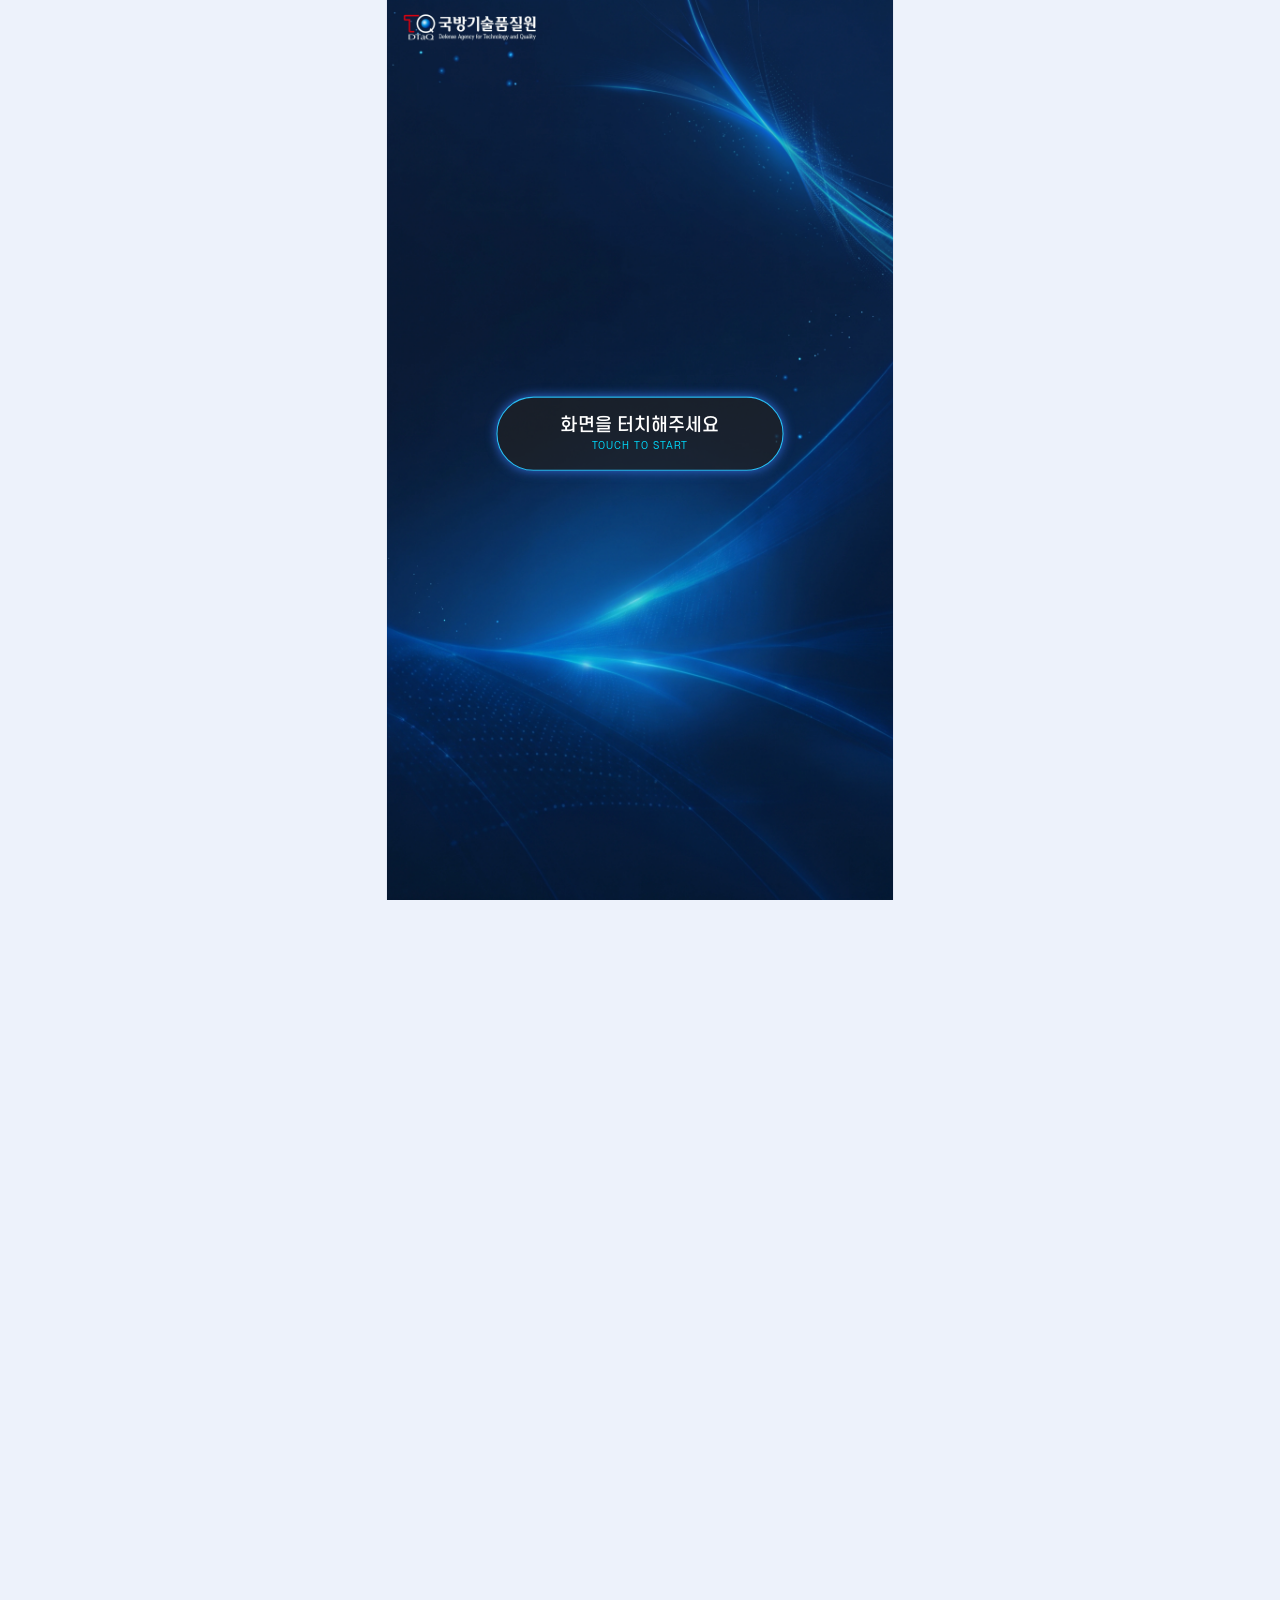
==== commit 8bb485f2: "update" ====
--- a/htdocs/index.html
+++ b/htdocs/index.html
@@ -15,12 +15,12 @@
     <script src="include/js/lib/hangul.js"></script>
     <script src="include/js/lib/swiper-bundle.min.js"></script>
     <script src="include/js/comm.js"></script>
-    <script src="include/js/index.js?v=department-tree"></script>
-    <script src="include/js/business.js?v=initial-search"></script>
-    <script src="include/js/kiosk.js?v=instant-navigation"></script>
+    <script src="include/js/index.js?v=initial-consonants"></script>
+    <script src="include/js/business.js?v=xd-search"></script>
+    <script src="include/js/kiosk.js?v=xd-search"></script>
     <link rel="stylesheet" href="include/css/kiosk.css?v=kiosk-media">
     <link rel="stylesheet" href="include/css/business.css?v=employee-layout">
-    <link rel="stylesheet" href="include/css/portrait.css?v=employee-layout">
+    <link rel="stylesheet" href="include/css/portrait.css?v=xd-search">
     <script src="include/js/led-bridge.js?v=instant-navigation"></script>
 </head>
 <body>
@@ -128,8 +128,8 @@
                 <!-- Left Main Section (Search Guide + Keyboard) -->
                 <div class="main-section">
                     <div class="search-guide-box">
-                        <h2 class="search-guide-title" id="search-guide-title"><span>성명, 사번, 부서명</span>으로 검색하세요.</h2>
-                        <p class="search-guide-sub" id="search-guide-sub">부서를 선택하시면 <span>부서별 검색</span>을 하실 수 있습니다.</p>
+                        <p class="search-guide-title"><span>성명, 사번, 부서명</span>으로 검색하세요.</p>
+                        <p class="search-guide-sub">부서를 선택하시면 <span>부서별 검색</span>을 하실 수 있습니다.</p>
                     </div>
 
                     <!-- Floating Dark Virtual Keyboard -->
@@ -285,7 +285,7 @@
                     <div class="main-list-card">
                         <div class="list-top-bar">
                             <div class="list-dept-name" id="list-dept-heading">국방기술품질원</div>
-                            <div class="list-result-count">검색결과 (<span id="result-count">15</span>명)</div>
+                            <div class="list-result-count">검색결과 <span>(<span id="result-count">0</span>명)</span></div>
                         </div>
 
                         <!-- Table Header -->
@@ -297,23 +297,25 @@
                             <div class="col-arrow"></div>
                         </div>
 
-                        <!-- Swiper List Container (7 fixed slots) -->
+                        <!-- Swiper List Container -->
                         <div class="swiper-container-wrap">
                             <div class="swiper emp-swiper" id="emp-swiper">
                                 <div class="swiper-wrapper" id="emp-swiper-wrapper">
-                                    <!-- Dynamic Swiper Slides with 7 slots each -->
+                                    <!-- Dynamic Swiper Slides -->
                                 </div>
                             </div>
                         </div>
 
                         <!-- Swiper Pagination Controls -->
                         <div class="list-pagination-bar">
-                            <button class="pg-btn" id="btn-prev-page">
-                                <img src="images/ico_page_l.svg" alt="이전" class="pg-icon">
+                            <button type="button" class="pg-btn" id="btn-prev-page">
+                                <img src="images/ico_page_l.svg" alt="" class="pg-icon">
+                                이전
                             </button>
                             <div class="pg-indicator" id="page-indicator">1/2</div>
-                            <button class="pg-btn" id="btn-next-page">
-                                <img src="images/ico_page_r.svg" alt="다음" class="pg-icon">
+                            <button type="button" class="pg-btn" id="btn-next-page">
+                                다음
+                                <img src="images/ico_page_r.svg" alt="" class="pg-icon">
                             </button>
                         </div>
                     </div>
@@ -402,12 +404,13 @@
                                         <th>근무지</th>
                                         <td id="detail-dept">정책기획실</td>
                                     </tr>
-                                    <tr class="row-pos">
-                                        <th>직급(직책)</th>
-                                        <td>
-                                            <div id="detail-pos">선임연구원</div>
-                                            <div id="detail-job-desc" class="sub-job-desc">품질정책 및 품질기획 수립</div>
-                                        </td>
+                                    <tr>
+                                        <th>직급</th>
+                                        <td id="detail-pos">선임연구원</td>
+                                    </tr>
+                                    <tr>
+                                        <th>담당업무</th>
+                                        <td id="detail-job-desc">품질정책 및 품질기획 수립</td>
                                     </tr>
                                     <tr>
                                         <th>이메일</th>
@@ -471,17 +474,6 @@
                         </div>
                     </div>
 
-                    <!-- Organization Tree Card -->
-                    <div class="org-tree-card">
-                        <div class="org-tree-title">조직도</div>
-                        <div class="org-tree-content">
-                            <!-- Root Node -->
-                            <div class="tree-root-item active" data-dept="ALL">
-                                <img src="images/ico_org_1.svg" class="tree-root-icon" alt="">
-                                <span class="tree-root-text">국방기술품질원</span>
-                            </div>
-                        </div>
-                    </div>
                 </div>
             </div>
         </div>
@@ -521,7 +513,7 @@
                             <td id="led-dept">정책기획실</td>
                         </tr>
                         <tr>
-                            <th>직급(직책)</th>
+                            <th>직급</th>
                             <td>
                                 <div id="led-pos">선임연구원</div>
                                 <div id="led-job-desc" class="led-sub-desc">품질정책 및 품질기획 수립</div>
--- a/htdocs/include/css/portrait.css
+++ b/htdocs/include/css/portrait.css
@@ -267,11 +267,26 @@
 .welcome-schedule-text { margin-top: 16px; }
 
 /* Shared search controls and keyboard */
+.main_cont :is(#page-search, #page-list, #page-detail, #page-business) {
+    background: var(--portrait-surface) url('../../images/portrait/search-results.webp') center / 100% 100% no-repeat;
+}
+
+.main_cont #page-search {
+    background: linear-gradient(#eff5fd4d, #eff5fd4d),
+        #eff5fd url('../../images/portrait/search-start.webp') center / 100% 100% no-repeat;
+}
+
+.app-header .header-brand,
+#page-business .header-brand { left: 40px; top: 44px; }
+
+.app-header .brand-logo-img,
+#page-business .brand-logo-img { width: 473px; }
+
 .app-header .header-title,
 #page-business .header-title {
     left: auto;
-    right: 153px;
-    top: 44px;
+    right: 151px;
+    top: 50px;
     transform: none;
     margin: 0;
     font: 600 70px/1.25 scdream, sans-serif;
@@ -281,8 +296,8 @@
 .app-header .btn-home,
 #page-business .btn-home {
     position: absolute;
-    left: 1631px;
-    top: 3641px;
+    left: 1637px;
+    top: 3201px;
     width: 400px;
     height: 150px;
     gap: 27px;
@@ -290,7 +305,7 @@
     border: 1px solid #a0b6de;
     border-radius: 8px;
     background: #dae2f5;
-    box-shadow: 0 5px 8px #c9d7ef;
+    box-shadow: none;
     font: 600 50px/1 scdream, sans-serif;
     z-index: 5;
 }
@@ -314,7 +329,7 @@
 .business-search,
 .dept-dropdown-container {
     position: absolute;
-    top: 2475px;
+    top: 2015px;
     height: 160px;
     margin: 0;
 }
@@ -328,12 +343,12 @@
 }
 
 .search-box-wrap { left: 725px; width: 1300px; padding: 0 9px 0 72px; }
-.business-search { left: 135px; width: 1890px; padding: 0 9px 0 146px; }
+.business-search { left: 141px; width: 1884px; padding: 0 9px 0 140px; }
 
 .search-box-wrap input,
 .business-search input {
     min-width: 0;
-    font: 600 60px/1.2 scdream, sans-serif;
+    font: 500 50px/1.2 scdream, sans-serif;
     color: #3253a7;
     user-select: text;
 }
@@ -392,7 +407,7 @@
 #business-keyboard {
     position: absolute;
     left: 123px;
-    top: 2671px;
+    top: 2209px;
     bottom: auto;
     width: 1914px;
     height: 928px;
@@ -417,11 +432,12 @@
     max-width: none;
     height: 126px;
     font: 500 55px/1 scdream, sans-serif;
-    box-shadow: inset 0 2px #ffffff24, 0 3px 2px #0003;
+    border-radius: 8px;
+    box-shadow: none;
 }
 
 .virtual-keyboard-modal .vk-key.wide-key,
-#business-keyboard .vk-key.wide-key { width: 249px; font: 600 45px/1 scdream, sans-serif; }
+#business-keyboard .vk-key.wide-key { width: 250px; font: 600 45px/1 scdream, sans-serif; }
 .virtual-keyboard-modal .vk-key.btn-vk-space { width: 432px; font-size: 38px; }
 .virtual-keyboard-modal .vk-key.btn-vk-delete,
 #business-keyboard .vk-key.btn-vk-delete { width: 203px; gap: 9px; font: 600 32px/1 scdream, sans-serif; }
@@ -433,27 +449,32 @@
 .org-tree-card {
     position: absolute;
     left: 155px;
-    top: 1767px;
+    top: 415px;
     width: 1850px;
-    height: 670px;
+    height: 1555px;
     max-height: none;
     margin: 0;
-    padding: 65px 36px 26px 19px;
+    padding: 62px 36px 36px 51px;
     border: 1px solid #91b7ff;
-    overflow: visible;
-}
+    overflow: hidden;
+}
+
+#page-list .org-tree-card { top: 1462px; height: 507px; padding-top: 62px; padding-bottom: 33px; }
 
 .org-tree-card::before {
     content: '';
     position: absolute;
-    left: -24px;
-    top: -43px;
-    width: 1883px;
-    border-top: 1px solid var(--portrait-blue);
-}
-
-.org-tree-title { font-size: 55px; font-weight: 600; padding-left: 75px; margin-bottom: 33px; }
-.org-tree-content { padding-right: 63px; overflow-y: scroll; }
+    inset: 0 0 auto;
+    height: 12px;
+    background: #1c4aa2;
+}
+
+#page-list .org-tree-card::before { top: 3px; height: 10px; }
+
+.org-tree-title { font: 600 55px/66px scdream, sans-serif; color: #000; padding-left: 43px; margin-bottom: 41px; }
+#page-list .org-tree-title { margin-bottom: 11px; }
+.org-tree-content { padding: 7px 29px 0 0; overflow-y: scroll; }
+#page-list .org-tree-content { padding-top: 26px; }
 .org-tree-content::-webkit-scrollbar,
 .career-timeline-scroll::-webkit-scrollbar { width: 16px; }
 .org-tree-content::-webkit-scrollbar-thumb { min-height: 85px; }
@@ -462,17 +483,18 @@
 .dept-dropdown-list-wrap,
 .weapon-specs { touch-action: pan-y; }
 
-.tree-root-item { width: 100%; height: 73px; padding-left: 81px; gap: 14px; margin-bottom: 11px; }
+.tree-root-item { width: 100%; height: 77px; padding-left: 47px; gap: 14px; margin-bottom: 11px; }
 .tree-root-icon { width: 42px; height: 42px; }
 .tree-root-text { font-size: 37px; font-weight: 600; }
-.org-tree-content > .tree-leaf-item { margin-left: 90px; }
-.tree-leaf-item, .tree-folder-header { font-size: 37px; min-height: 69px; gap: 15px; }
+.org-tree-content > .tree-leaf-item { margin-left: 70px; }
+.tree-leaf-item, .tree-folder-header { font-size: 40px; min-height: 78px; gap: 15px; }
+#page-list :is(.tree-leaf-item, .tree-folder-header) { font-size: 37px; min-height: 69px; }
 .tree-leaf-item { padding-left: 47px; }
 .tree-node-icon { width: 33px; height: 33px; }
 .tree-leaf-item::before, .tree-leaf-item::after { left: 20px; }
 .tree-leaf-item::after { width: 19px; }
 .tree-folder-node { margin-top: 8px; }
-.org-tree-content > .tree-folder-node { margin-left: 67px; }
+.org-tree-content > .tree-folder-node { margin-left: 47px; }
 .tree-folder-header { padding: 6px 12px; }
 .tree-toggle-arrow { width: 31px; font-size: 22px; }
 .tree-folder-children { padding-left: 47px; }
@@ -480,65 +502,53 @@
 .search-guide-box,
 .business-guide {
     position: absolute;
-    left: 232px;
-    top: 787px;
-    width: 1677px;
-    height: 393px;
-    display: flex;
-    flex-direction: column;
-    align-items: center;
-    justify-content: center;
-    gap: 21px;
+    left: 135px;
+    top: 3456px;
+    width: 1890px;
+    height: auto;
+    display: block;
     padding: 0;
     margin: 0;
     border: 0;
-    outline: 20px solid #ffffff50;
-    background: #ffffffd9;
+    outline: 0;
+    box-shadow: none;
+    background: transparent;
     color: #373737;
-}
+    text-align: center;
+}
+
+.search-guide-box { left: 81px; }
+.business-guide p:first-child { transform: translateX(-17px); }
 
 .search-guide-title,
 .search-guide-sub,
 .business-guide p {
     margin: 0;
     color: #373737;
-    font: 500 59px/1.4 scdream, sans-serif;
+    font: 500 59px/105px scdream, sans-serif;
     letter-spacing: 0;
 }
 
-.search-guide-box span, .business-guide span { color: var(--portrait-blue); font-weight: 600; }
-
-#page-search .main-section::before,
-#page-business:not(.showing-weapon) #business-main::before {
-    content: '';
-    position: absolute;
-    top: 776px;
-    right: -90px;
-    width: 874px;
-    height: 938px;
-    background: url('../../images/portrait/employee-card.webp') center / contain no-repeat;
-    opacity: .28;
-    mix-blend-mode: multiply;
-}
+.search-guide-box span, .business-guide span { color: var(--portrait-blue); font-weight: 500; }
 
 .main-list-card {
     position: absolute;
-    left: 161px;
-    top: 282px;
+    left: 153px;
+    top: 304px;
     width: 1854px;
     margin: 0;
 }
 
-.list-top-bar { width: 100%; height: 104px; margin-bottom: 39px; padding: 0 0 8px 12px; }
-.list-dept-name { max-width: 1400px; font-size: 75px; font-weight: 600; line-height: 1.25; overflow: hidden; white-space: nowrap; text-overflow: ellipsis; }
-.list-result-count, .list-result-count span { font-size: 33px; }
-.table-header { width: 100%; height: 86px; min-height: 86px; margin-bottom: 32px; background: #becde94d; font-size: 38px; }
-.table-header, .emp-row-card { display: grid; grid-template-columns: 374px 382px 566px 452px 76px; }
+.list-top-bar { position: relative; width: 100%; height: 177px; margin: 0; }
+.list-dept-name { position: absolute; left: 28px; top: 0; max-width: 1400px; font-size: 90px; font-weight: 600; line-height: 1.2; overflow: hidden; white-space: nowrap; text-overflow: ellipsis; }
+.list-result-count { position: absolute; right: 14px; top: 73px; font-size: 45px; line-height: 1.2; }
+.table-header { width: 100%; height: 86px; min-height: 86px; margin-bottom: 15px; background: #d5deef; font-size: 38px; }
+.table-header, .emp-row-card { display: grid; grid-template-columns: 374px 382px 566px 452px 1fr; }
 .table-header > div, .emp-row-card > div { width: auto; min-width: 0; }
 
 .swiper-container-wrap, .emp-swiper.swiper, .emp-list-group {
     width: 1850px;
-    height: 960px;
+    height: 680px;
     max-height: none;
 }
 
@@ -564,125 +574,121 @@
     overflow-wrap: anywhere;
 }
 
-.row-arrow-icon img { width: 50px; height: 50px; }
-
-.list-pagination-bar,
-.weapon-pager {
-    width: 1850px;
-    height: 88px;
-    gap: 32px;
-    margin-top: 52px;
-}
-
-.pg-btn,
-.weapon-pager button { width: 226px; height: 88px; }
-.pg-icon,
-.weapon-pager button img { width: 27px; height: 35px; }
-.pg-indicator,
-#weapon-pagination { min-width: 133px; font-size: 45px; font-weight: 600; }
+.row-arrow-icon img,
+.weapon-row img { width: 64px; height: 64px; filter: grayscale(1) brightness(.85); }
+
+.list-pagination-bar {
+    width: 100%;
+    height: 114px;
+    gap: 17px;
+    margin-top: 44px;
+}
+
+.list-pagination-bar .pg-btn {
+    width: 226px;
+    height: 114px;
+    gap: 28px;
+    border: 2px solid #a0b6de;
+    box-shadow: none;
+    color: #212121;
+    font: 500 42px/1 scdream, sans-serif;
+}
+
+.list-pagination-bar .pg-btn:disabled { opacity: .5; cursor: default; }
+.list-pagination-bar .pg-icon { width: 27px; height: 35px; }
+.list-pagination-bar .pg-indicator { width: 219px; font-size: 50px; font-weight: 600; }
+.page-current { color: #316ad8; }
 
 .detail-cards-container {
     position: absolute;
-    left: 131px;
-    top: 277px;
+    left: 138px;
+    top: 381px;
     width: 1885px;
     gap: 19px;
 }
 
 .profile-card,
 .career-card { width: 100%; border: 2px solid #316ad8; }
-.profile-card { height: 715px; min-height: 715px; max-height: none; padding: 0 106px 0 102px; }
-.profile-avatar-wrap { width: 410px; height: 535px; min-width: 410px; margin-right: 93px; }
-.profile-table { flex: 1; min-width: 0; width: 0; }
-.profile-table tr { height: 86px; }
-.profile-table tr.row-pos { height: 161px; }
-.profile-table th { width: 343px; min-width: 0; padding: 0 22px 0 66px; font-size: 35px; letter-spacing: 0; }
-.profile-table td { padding-right: 20px; font-size: 38px; line-height: 1.25; letter-spacing: 0; overflow-wrap: anywhere; }
-.profile-table tr.row-pos th, .profile-table tr.row-pos td { padding-top: 15px; }
+.profile-card { height: 715px; min-height: 715px; max-height: none; padding: 0 113px 0 101px; }
+.profile-avatar-wrap { width: 410px; height: 535px; min-width: 410px; margin-right: 90px; }
+.profile-table { flex: 1; min-width: 0; width: 0; transform: translateY(13px); }
+.profile-table tr { height: 85px; }
+.profile-table th { width: 346px; min-width: 0; padding: 0 22px 0 69px; font-size: 35px; letter-spacing: 0; }
+.profile-table td { padding-right: 20px; color: #373737; font-size: 38px; line-height: 1.25; letter-spacing: 0; overflow-wrap: anywhere; }
 .profile-table .val-name { font-size: 38px; font-weight: 600; }
-.sub-job-desc { font-size: 38px; margin-top: 11px; }
-
-.career-card { height: 427px; min-height: 427px; max-height: none; padding: 50px 46px 29px 135px; }
+
+.career-card { height: 549px; min-height: 549px; max-height: none; padding: 50px 46px 32px 137px; }
 .career-card .section-heading { font-size: 35px; font-weight: 600; gap: 18px; margin-bottom: 29px; }
 .career-card .section-icon { width: 43px; height: 43px; }
-.career-timeline-scroll { margin: 0; padding-right: 100px; }
-.career-card .career-timeline::before { left: 12px; top: 46px; bottom: 46px; }
-.career-card .timeline-item { height: auto; min-height: 94px; padding: 8px 0 8px 66px; }
-.career-card .timeline-dot { width: 25px; height: 25px; }
+.career-timeline-scroll { margin: 0; padding-right: 100px; overflow-y: scroll; }
+.career-card .career-timeline::before { left: 19px; top: 46px; bottom: 46px; }
+.career-card .timeline-item { height: auto; min-height: 94px; padding: 8px 0 8px 63px; border-bottom: 1px solid #cbd6e9; }
+.career-card .timeline-dot { left: 7px; width: 25px; height: 25px; }
 .career-card .timeline-date { width: 587px; min-width: 0; }
 .career-card .timeline-dept { width: 531px; min-width: 0; }
 .career-card .timeline-item > div { padding-right: 20px; font-size: 35px; overflow-wrap: anywhere; }
 
-.detail-actions-bar { position: absolute; top: 1499px; left: 131px; width: 1882px; height: 140px; margin: 0; }
-.btn-led-big, #weapon-enlarge { width: 620px; height: 140px; border: 1px solid #061633; font: 600 45px/1 scdream, sans-serif; box-shadow: 0 5px 8px #b4c6e5; }
-.btn-led-big { left: 639px; }
-.btn-back-list { width: 370px; height: 140px; gap: 36px; font-size: 45px; font-weight: 600; }
+.detail-actions-bar { position: absolute; top: 1751px; left: 131px; width: 1882px; height: 140px; margin: 0; }
+.btn-led-big, #weapon-enlarge { top: 0; left: 639px; width: 620px; height: 140px; border: 1px solid #061633; font: 600 45px/1 scdream, sans-serif; box-shadow: none; }
+.btn-back-list { width: 370px; height: 140px; gap: 25px; font-size: 45px; font-weight: 600; }
 .btn-return-icon { width: 85px; height: 85px; }
 
-/* Business introduction is based on the two portrait business compositions. */
+/* Weapon list and detail */
 #business-main { position: static; width: auto; height: auto; }
-#page-business:not(.showing-weapon) #business-main::before { top: 776px; background-image: url('../../images/portrait/business-card.webp'); }
-.business-guide p { text-align: center; }
-.business-sidebar { position: static; width: auto; }
+.showing-weapon #weapon-results,
+#page-business .detail-actions-bar { display: none; }
+#page-business.showing-weapon .detail-actions-bar,
+#page-business #weapon-enlarge { display: flex; }
+
 #weapon-list {
     position: absolute;
-    left: 161px;
-    top: 1592px;
-    width: 1850px;
-    height: 680px;
-    gap: 20px;
+    left: 251px;
+    top: 467px;
+    width: 1659px;
+    height: 1314px;
+    gap: 29px;
     text-align: center;
     font: 600 48px/1.25 scdream, sans-serif;
 }
 
-#weapon-list::before {
-    content: '';
-    position: absolute;
-    left: -22px;
-    top: -37px;
-    width: 1883px;
-    border-top: 1px solid var(--portrait-blue);
-}
-
 .weapon-row {
     display: grid;
-    grid-template-columns: 1fr 58px;
+    grid-template-columns: 1fr 64px;
     height: 120px;
     min-height: 120px;
-    padding: 0 18px 0 76px;
+    padding: 0 31px 0 95px;
     border: 3px solid #bcd0f6;
     color: #373737;
     text-align: center;
     font: 600 48px/1.2 scdream, sans-serif;
 }
 
-.weapon-row.selected { border: 4px solid #316ad8; background: #dfedfc; }
-.weapon-row img { width: 50px; height: 50px; }
-.weapon-pager { position: absolute; left: 155px; top: 2324px; margin: 0; }
+.weapon-pager { position: absolute; left: 251px; top: 1845px; width: 1659px; margin: 0; }
 
 #business-main .weapon-detail {
     position: absolute;
-    left: 161px;
-    top: 283px;
+    left: 157px;
+    top: 446px;
     width: 1847px;
-    height: 1047px;
+    height: 1217px;
     border: 2px solid #91b7ff;
     border-radius: 20px;
     background: #fcfdfe;
 }
 
-#business-main .weapon-detail h1 { left: 109px; top: 67px; right: 350px; font: 600 75px/1.25 scdream, sans-serif; }
-#business-main .weapon-branch { right: 73px; top: 104px; width: 226px; height: 75px; gap: 24px; padding: 0 18px; background: #d5e1f8; font: 600 34px/1 scdream, sans-serif; }
+#business-main .weapon-detail h1 { left: 109px; top: 101px; right: 350px; font: 600 85px/1.18 scdream, sans-serif; }
+#business-main .weapon-branch { right: 74px; top: 178px; width: 226px; height: 75px; gap: 24px; padding: 0 18px; background: #d5e1f8; font: 600 34px/1 scdream, sans-serif; }
 #business-main .weapon-branch img { width: 78px; height: 62px; }
-#business-main .weapon-body { left: 81px; top: 210px; gap: 44px; height: 758px; }
-#business-main .weapon-photo { width: 672px; height: 758px; border-radius: 8px; }
-#business-main .weapon-watermark { width: 390px; }
-#business-main .weapon-specs { width: 975px; height: 758px; border: 2px solid #a6bbdf; border-radius: 8px; overflow: auto; }
+#business-main .weapon-body { left: 81px; top: 297px; gap: 44px; height: 765px; }
+#business-main .weapon-photo { width: 672px; height: 765px; border-radius: 8px; }
+#business-main .weapon-photo .weapon-watermark { width: 390px; }
+#business-main .weapon-specs { width: 975px; height: 765px; border: 2px solid #a6bbdf; border-radius: 8px; overflow: auto; }
 #business-main .weapon-table { width: 100%; height: 100%; border: 0; border-radius: 0; font: 500 30px/1.35 scdream, sans-serif; }
 #business-main .weapon-table th { width: 267px; padding: 0 28px; background: #f2f5fc; }
 #business-main .weapon-table td { padding: 12px 48px; font-weight: 500; }
-#business-main .weapon-table tr:nth-child(-n+3) { height: 71px; }
-#business-main .weapon-table tr:nth-child(4) { height: 320px; }
-#business-main .weapon-table tr:nth-child(5) { height: 225px; }
+#business-main .weapon-table :is(th, td) { border-color: #a6bbdf; }
+#business-main .weapon-table tr:nth-child(-n+3) { height: 80px; }
+#business-main .weapon-table tr:nth-child(2) { height: 75px; }
+#business-main .weapon-table tr:nth-child(4) { height: 308px; }
+#business-main .weapon-table tr:nth-child(5) { height: 222px; }
 #business-main .weapon-table tr:nth-child(n+4) td { line-height: 1.55; }
-#weapon-enlarge { left: 770px; top: 1370px; }
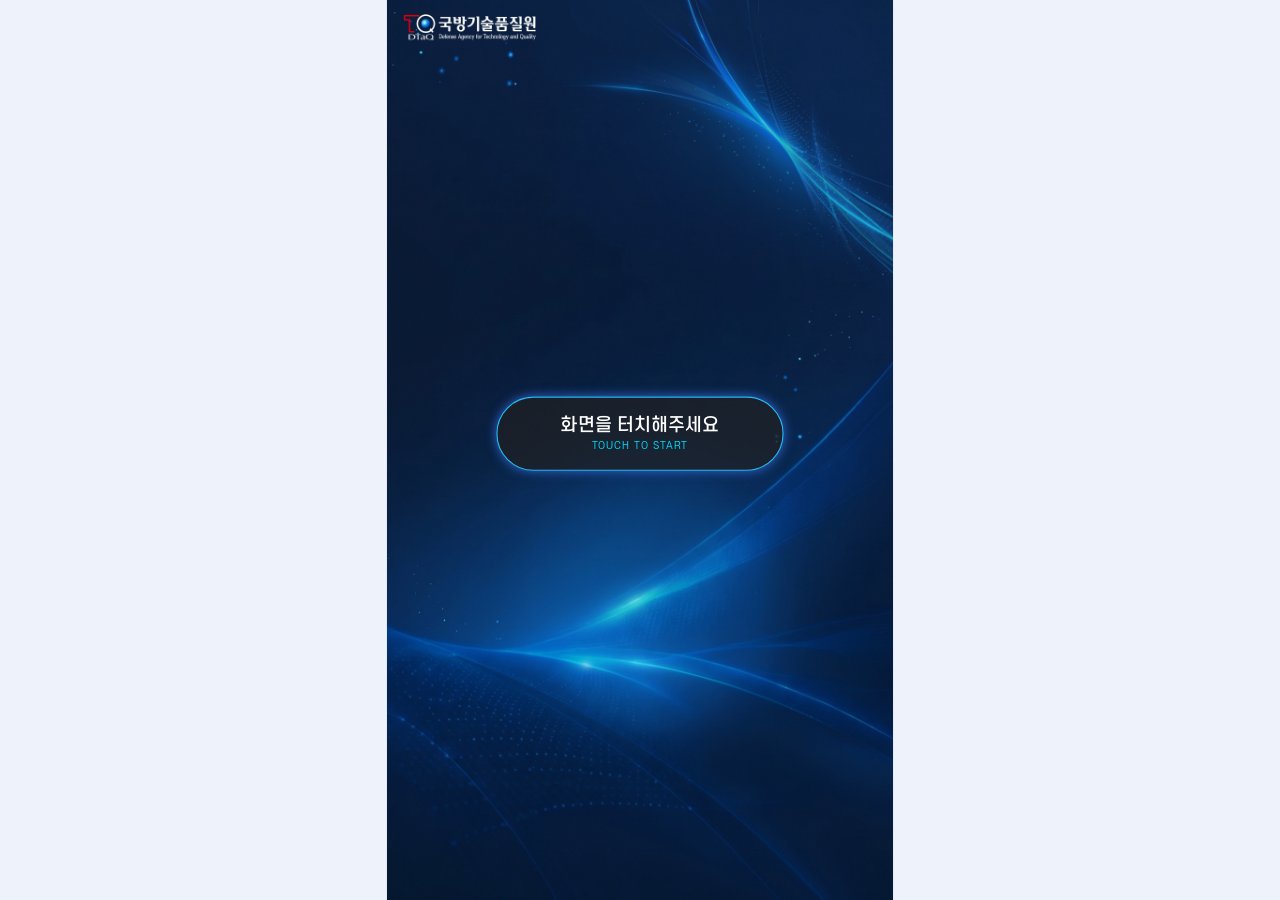
==== commit 4f4851df: "update" ====
--- a/htdocs/index.html
+++ b/htdocs/index.html
@@ -15,12 +15,12 @@
     <script src="include/js/lib/hangul.js"></script>
     <script src="include/js/lib/swiper-bundle.min.js"></script>
     <script src="include/js/comm.js"></script>
-    <script src="include/js/index.js?v=initial-consonants"></script>
-    <script src="include/js/business.js?v=xd-search"></script>
-    <script src="include/js/kiosk.js?v=xd-search"></script>
+    <script src="include/js/index.js?v=organization-counts"></script>
+    <script src="include/js/business.js?v=weapon-image-field"></script>
+    <script src="include/js/kiosk.js?v=content-paths"></script>
     <link rel="stylesheet" href="include/css/kiosk.css?v=kiosk-media">
     <link rel="stylesheet" href="include/css/business.css?v=employee-layout">
-    <link rel="stylesheet" href="include/css/portrait.css?v=xd-search">
+    <link rel="stylesheet" href="include/css/portrait.css?v=shared-background">
     <script src="include/js/led-bridge.js?v=instant-navigation"></script>
 </head>
 <body>
@@ -253,7 +253,7 @@
                             <!-- Root Node -->
                             <div class="tree-root-item active" data-dept="ALL">
                                 <img src="images/ico_org_1.svg" class="tree-root-icon" alt="">
-                                <span class="tree-root-text">국방기술품질원</span>
+                                <span class="tree-root-text">국방기술품질원<span class="tree-count"></span></span>
                             </div>
                         </div>
                     </div>
@@ -355,7 +355,7 @@
                             <!-- Root Node -->
                             <div class="tree-root-item active" data-dept="ALL">
                                 <img src="images/ico_org_1.svg" class="tree-root-icon" alt="">
-                                <span class="tree-root-text">국방기술품질원</span>
+                                <span class="tree-root-text">국방기술품질원<span class="tree-count"></span></span>
                             </div>
                         </div>
                     </div>
--- a/htdocs/include/css/portrait.css
+++ b/htdocs/include/css/portrait.css
@@ -41,12 +41,16 @@
     display: block;
 }
 
+/* Shared home and search background */
+.main_cont :is(#page-landing, #page-search, #page-list, #page-detail, #page-business) {
+    background: var(--portrait-surface) url('../../images/portrait/home.webp') center / 2278px var(--stage-height) no-repeat;
+    background-blend-mode: multiply;
+}
+
 /* Home */
 .main_cont #page-landing {
     width: var(--stage-width);
     height: var(--stage-height);
-    background: url('../../images/portrait/home.webp') center / 2278px 3840px no-repeat #edf2fb;
-    background-blend-mode: multiply;
 }
 
 .landing-header,
@@ -267,15 +271,6 @@
 .welcome-schedule-text { margin-top: 16px; }
 
 /* Shared search controls and keyboard */
-.main_cont :is(#page-search, #page-list, #page-detail, #page-business) {
-    background: var(--portrait-surface) url('../../images/portrait/search-results.webp') center / 100% 100% no-repeat;
-}
-
-.main_cont #page-search {
-    background: linear-gradient(#eff5fd4d, #eff5fd4d),
-        #eff5fd url('../../images/portrait/search-start.webp') center / 100% 100% no-repeat;
-}
-
 .app-header .header-brand,
 #page-business .header-brand { left: 40px; top: 44px; }
 
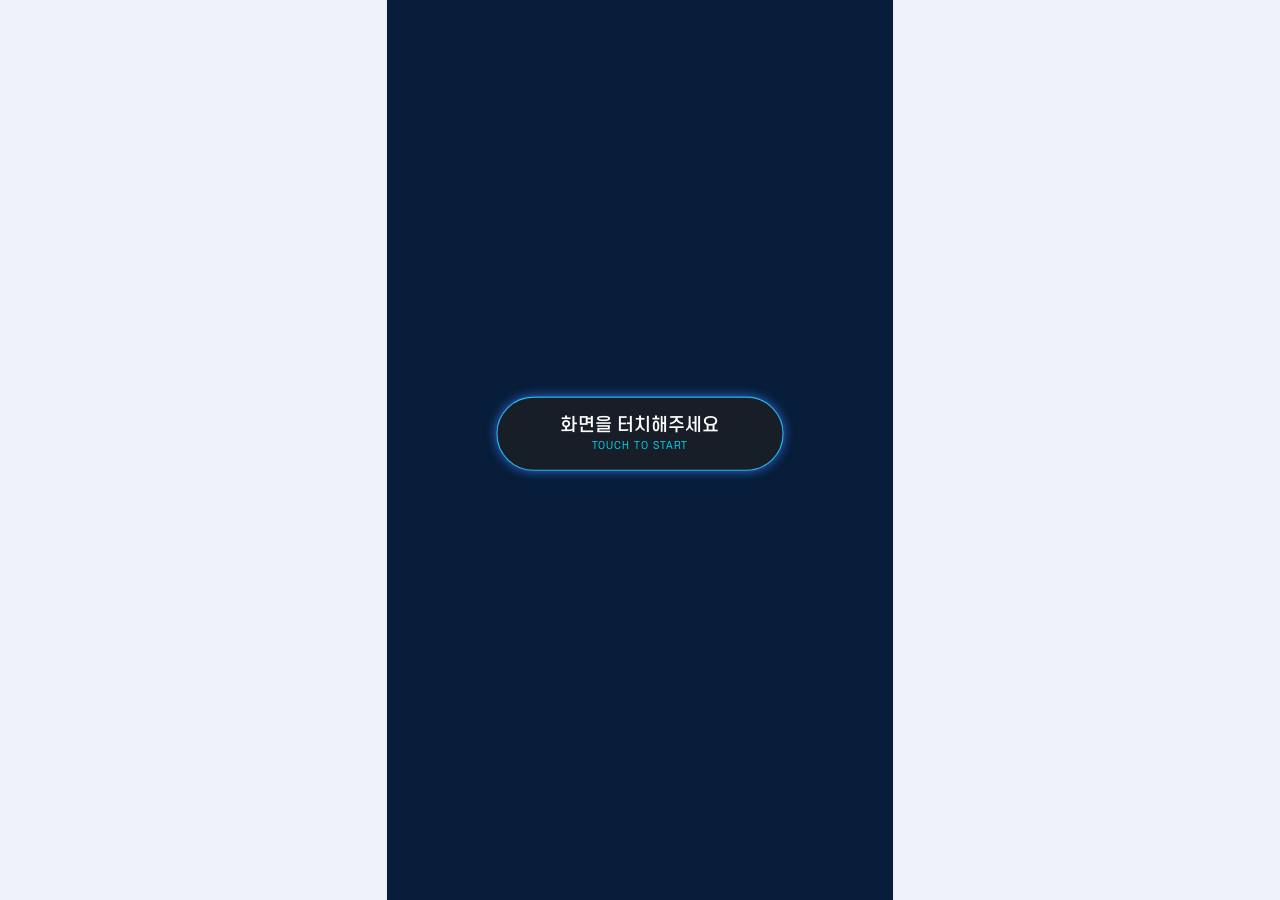
==== commit e4c15e11: "update" ====
--- a/htdocs/index.html
+++ b/htdocs/index.html
@@ -15,7 +15,7 @@
     <script src="include/js/lib/hangul.js"></script>
     <script src="include/js/lib/swiper-bundle.min.js"></script>
     <script src="include/js/comm.js"></script>
-    <script src="include/js/index.js?v=organization-counts"></script>
+    <script src="include/js/index.js?v=organization-keyword-counts"></script>
     <script src="include/js/business.js?v=weapon-image-field"></script>
     <script src="include/js/kiosk.js?v=content-paths"></script>
     <link rel="stylesheet" href="include/css/kiosk.css?v=kiosk-media">
